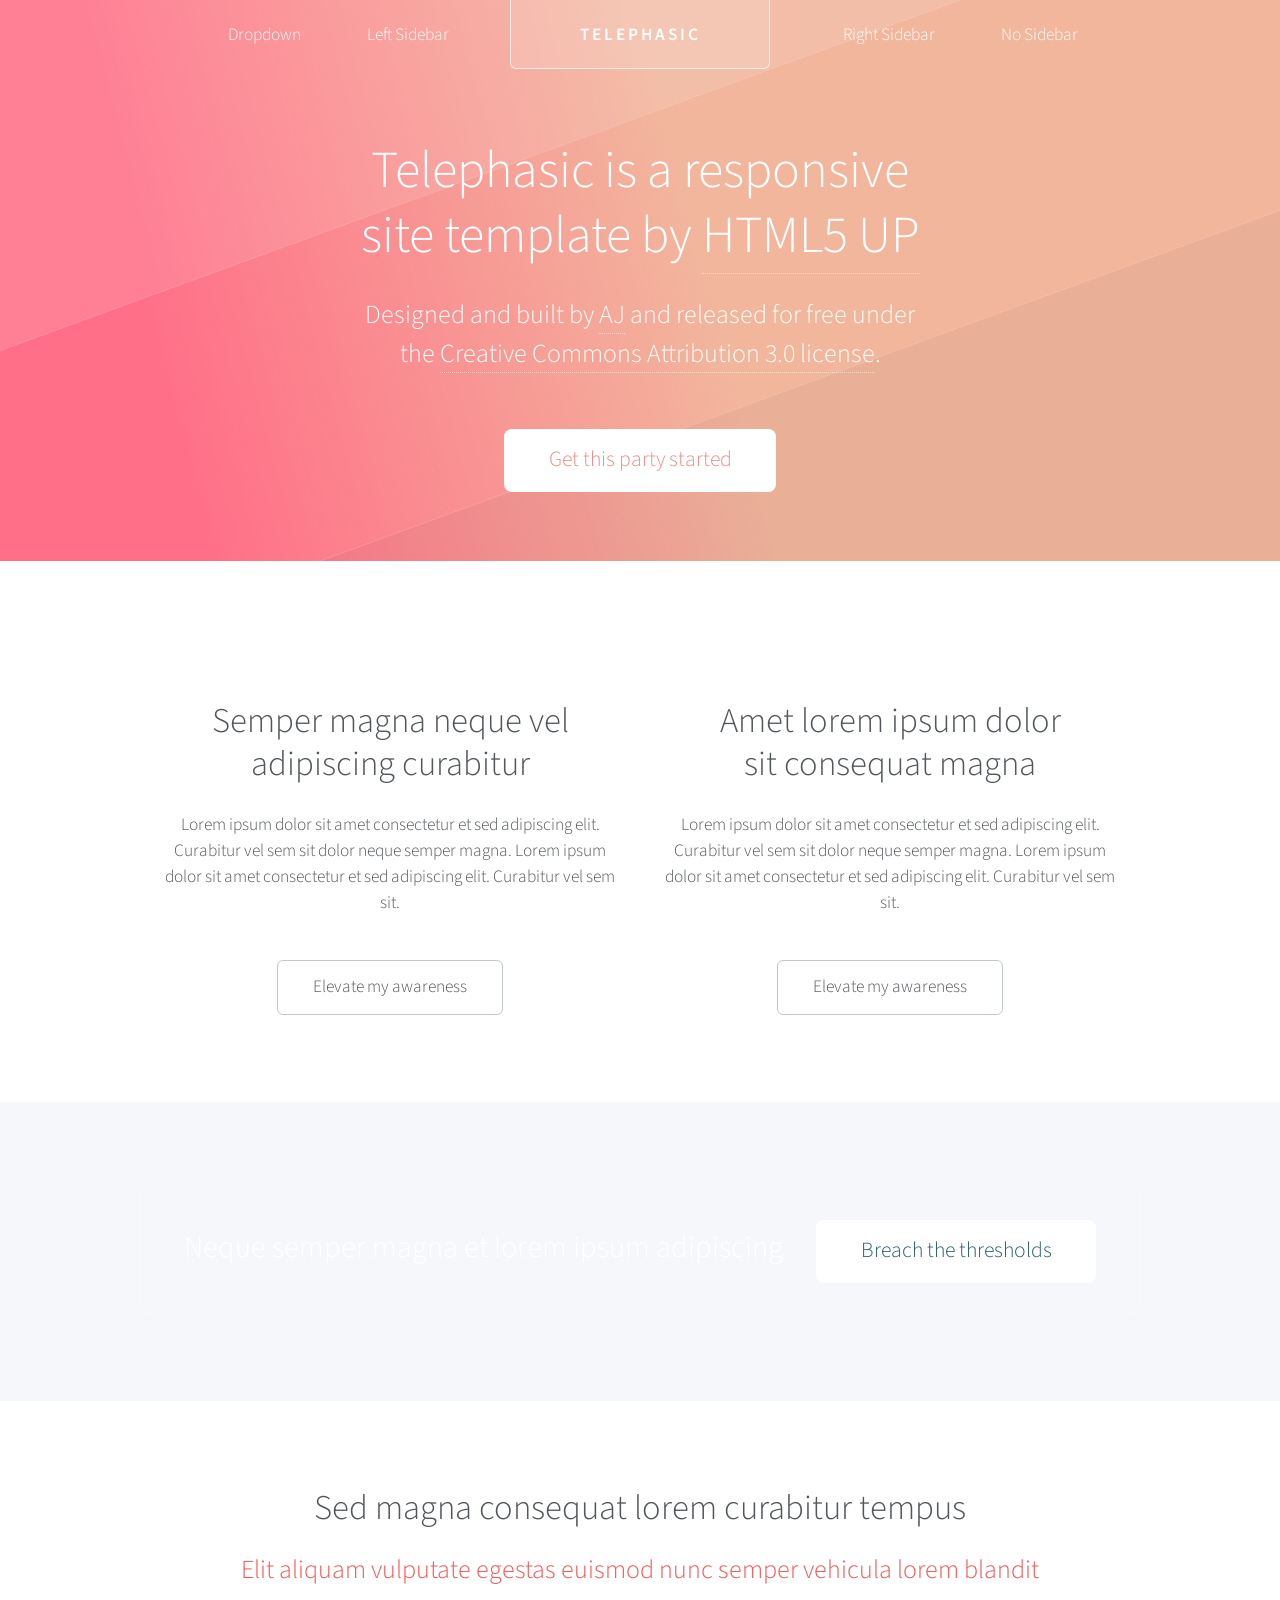
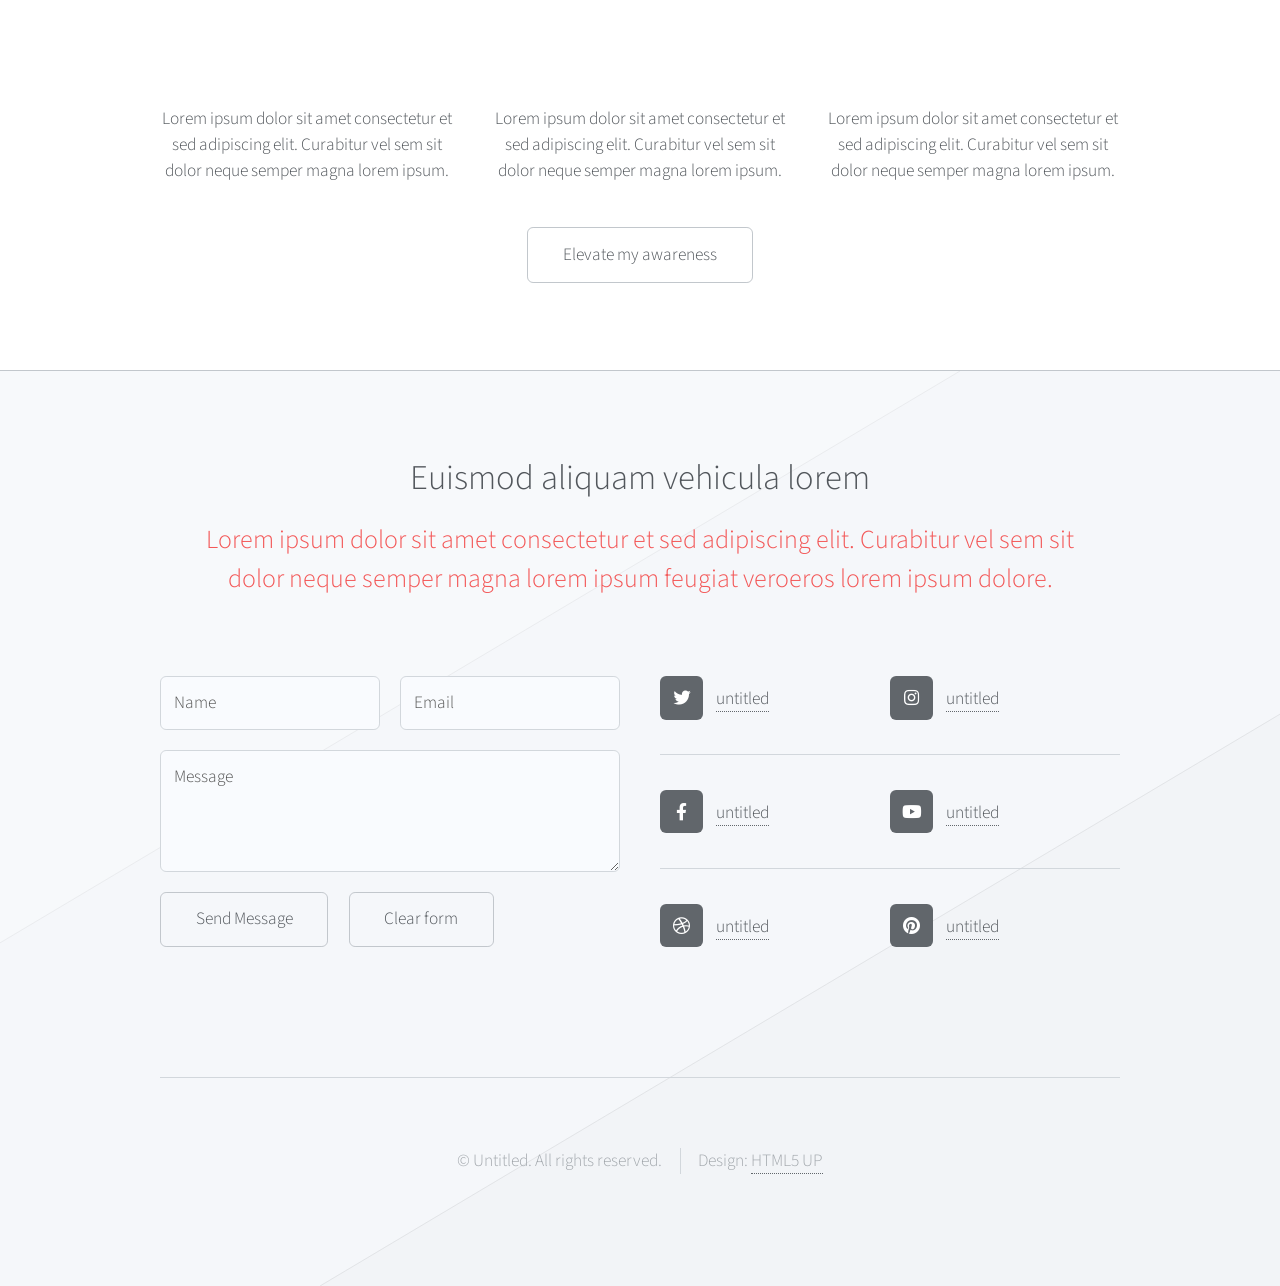
==== index.html @ ed194f5b "add html5 up" ====
<!DOCTYPE HTML>
<!--
	Telephasic by HTML5 UP
	html5up.net | @ajlkn
	Free for personal and commercial use under the CCA 3.0 license (html5up.net/license)
-->
<html>
	<head>
		<title>Telephasic by HTML5 UP</title>
		<meta charset="utf-8" />
		<meta name="viewport" content="width=device-width, initial-scale=1, user-scalable=no" />
		<link rel="stylesheet" href="assets/css/main.css" />
	</head>
	<body class="homepage is-preload">
		<div id="page-wrapper">

			<!-- Header -->
				<div id="header-wrapper">
					<div id="header" class="container">

						<!-- Logo -->
							<h1 id="logo"><a href="index.html">Telephasic</a></h1>

						<!-- Nav -->
							<nav id="nav">
								<ul>
									<li>
										<a href="#">Dropdown</a>
										<ul>
											<li><a href="#">Lorem ipsum dolor</a></li>
											<li><a href="#">Magna phasellus</a></li>
											<li><a href="#">Etiam dolore nisl</a></li>
											<li>
												<a href="#">Phasellus consequat</a>
												<ul>
													<li><a href="#">Lorem ipsum dolor</a></li>
													<li><a href="#">Phasellus consequat</a></li>
													<li><a href="#">Magna phasellus</a></li>
													<li><a href="#">Etiam dolore nisl</a></li>
												</ul>
											</li>
											<li><a href="#">Veroeros feugiat</a></li>
										</ul>
									</li>
									<li><a href="left-sidebar.html">Left Sidebar</a></li>
									<li class="break"><a href="right-sidebar.html">Right Sidebar</a></li>
									<li><a href="no-sidebar.html">No Sidebar</a></li>
								</ul>
							</nav>

					</div>

					<!-- Hero -->
						<section id="hero" class="container">
							<header>
								<h2>Telephasic is a responsive
								<br />
								site template by <a href="http://html5up.net">HTML5 UP</a></h2>
							</header>
							<p>Designed and built by <a href="http://twitter.com/ajlkn">AJ</a> and released for free under
							<br />
							the <a href="http://html5up.net/license">Creative Commons Attribution 3.0 license</a>.</p>
							<ul class="actions">
								<li><a href="#" class="button">Get this party started</a></li>
							</ul>
						</section>

				</div>

			<!-- Features 1 -->
				<div class="wrapper">
					<div class="container">
						<div class="row">
							<section class="col-6 col-12-narrower feature">
								<div class="image-wrapper first">
									<a href="#" class="image featured first"><img src="images/pic01.jpg" alt="" /></a>
								</div>
								<header>
									<h2>Semper magna neque vel<br />
									adipiscing curabitur</h2>
								</header>
								<p>Lorem ipsum dolor sit amet consectetur et sed adipiscing elit. Curabitur vel
								sem sit dolor neque semper magna. Lorem ipsum dolor sit amet consectetur et sed
								adipiscing elit. Curabitur vel sem sit.</p>
								<ul class="actions">
									<li><a href="#" class="button">Elevate my awareness</a></li>
								</ul>
							</section>
							<section class="col-6 col-12-narrower feature">
								<div class="image-wrapper">
									<a href="#" class="image featured"><img src="images/pic02.jpg" alt="" /></a>
								</div>
								<header>
									<h2>Amet lorem ipsum dolor<br />
									sit consequat magna</h2>
								</header>
								<p>Lorem ipsum dolor sit amet consectetur et sed adipiscing elit. Curabitur vel
								sem sit dolor neque semper magna. Lorem ipsum dolor sit amet consectetur et sed
								adipiscing elit. Curabitur vel sem sit.</p>
								<ul class="actions">
									<li><a href="#" class="button">Elevate my awareness</a></li>
								</ul>
							</section>
						</div>
					</div>
				</div>

			<!-- Promo -->
				<div id="promo-wrapper">
					<section id="promo">
						<h2>Neque semper magna et lorem ipsum adipiscing</h2>
						<a href="#" class="button">Breach the thresholds</a>
					</section>
				</div>

			<!-- Features 2 -->
				<div class="wrapper">
					<section class="container">
						<header class="major">
							<h2>Sed magna consequat lorem curabitur tempus</h2>
							<p>Elit aliquam vulputate egestas euismod nunc semper vehicula lorem blandit</p>
						</header>
						<div class="row features">
							<section class="col-4 col-12-narrower feature">
								<div class="image-wrapper first">
									<a href="#" class="image featured"><img src="images/pic03.jpg" alt="" /></a>
								</div>
								<p>Lorem ipsum dolor sit amet consectetur et sed adipiscing elit. Curabitur
								vel sem sit dolor neque semper magna lorem ipsum.</p>
							</section>
							<section class="col-4 col-12-narrower feature">
								<div class="image-wrapper">
									<a href="#" class="image featured"><img src="images/pic04.jpg" alt="" /></a>
								</div>
								<p>Lorem ipsum dolor sit amet consectetur et sed adipiscing elit. Curabitur
								vel sem sit dolor neque semper magna lorem ipsum.</p>
							</section>
							<section class="col-4 col-12-narrower feature">
								<div class="image-wrapper">
									<a href="#" class="image featured"><img src="images/pic05.jpg" alt="" /></a>
								</div>
								<p>Lorem ipsum dolor sit amet consectetur et sed adipiscing elit. Curabitur
								vel sem sit dolor neque semper magna lorem ipsum.</p>
							</section>
						</div>
						<ul class="actions major">
							<li><a href="#" class="button">Elevate my awareness</a></li>
						</ul>
					</section>
				</div>

			<!-- Footer -->
				<div id="footer-wrapper">
					<div id="footer" class="container">
						<header class="major">
							<h2>Euismod aliquam vehicula lorem</h2>
							<p>Lorem ipsum dolor sit amet consectetur et sed adipiscing elit. Curabitur vel sem sit<br />
							dolor neque semper magna lorem ipsum feugiat veroeros lorem ipsum dolore.</p>
						</header>
						<div class="row">
							<section class="col-6 col-12-narrower">
								<form method="post" action="#">
									<div class="row gtr-50">
										<div class="col-6 col-12-mobile">
											<input name="name" placeholder="Name" type="text" />
										</div>
										<div class="col-6 col-12-mobile">
											<input name="email" placeholder="Email" type="text" />
										</div>
										<div class="col-12">
											<textarea name="message" placeholder="Message"></textarea>
										</div>
										<div class="col-12">
											<ul class="actions">
												<li><input type="submit" value="Send Message" /></li>
												<li><input type="reset" value="Clear form" /></li>
											</ul>
										</div>
									</div>
								</form>
							</section>
							<section class="col-6 col-12-narrower">
								<div class="row gtr-0">
									<ul class="divided icons col-6 col-12-mobile">
										<li class="icon brands fa-twitter"><a href="#"><span class="extra">twitter.com/</span>untitled</a></li>
										<li class="icon brands fa-facebook-f"><a href="#"><span class="extra">facebook.com/</span>untitled</a></li>
										<li class="icon brands fa-dribbble"><a href="#"><span class="extra">dribbble.com/</span>untitled</a></li>
									</ul>
									<ul class="divided icons col-6 col-12-mobile">
										<li class="icon brands fa-instagram"><a href="#"><span class="extra">instagram.com/</span>untitled</a></li>
										<li class="icon brands fa-youtube"><a href="#"><span class="extra">youtube.com/</span>untitled</a></li>
										<li class="icon brands fa-pinterest"><a href="#"><span class="extra">pinterest.com/</span>untitled</a></li>
									</ul>
								</div>
							</section>
						</div>
					</div>
					<div id="copyright" class="container">
						<ul class="menu">
							<li>&copy; Untitled. All rights reserved.</li><li>Design: <a href="http://html5up.net">HTML5 UP</a></li>
						</ul>
					</div>
				</div>

		</div>

		<!-- Scripts -->
			<script src="assets/js/jquery.min.js"></script>
			<script src="assets/js/jquery.dropotron.min.js"></script>
			<script src="assets/js/browser.min.js"></script>
			<script src="assets/js/breakpoints.min.js"></script>
			<script src="assets/js/util.js"></script>
			<script src="assets/js/main.js"></script>

	</body>
</html>
---- assets/css/main.css ----
@import url("fontawesome-all.min.css");
@import url("https://fonts.googleapis.com/css?family=Source+Sans+Pro:300,300italic,400,400italic,600");

/*
	Telephasic by HTML5 UP
	html5up.net | @ajlkn
	Free for personal and commercial use under the CCA 3.0 license (html5up.net/license)
*/

html, body, div, span, applet, object,
iframe, h1, h2, h3, h4, h5, h6, p, blockquote,
pre, a, abbr, acronym, address, big, cite,
code, del, dfn, em, img, ins, kbd, q, s, samp,
small, strike, strong, sub, sup, tt, var, b,
u, i, center, dl, dt, dd, ol, ul, li, fieldset,
form, label, legend, table, caption, tbody,
tfoot, thead, tr, th, td, article, aside,
canvas, details, embed, figure, figcaption,
footer, header, hgroup, menu, nav, output, ruby,
section, summary, time, mark, audio, video {
	margin: 0;
	padding: 0;
	border: 0;
	font-size: 100%;
	font: inherit;
	vertical-align: baseline;}

article, aside, details, figcaption, figure,
footer, header, hgroup, menu, nav, section {
	display: block;}

body {
	line-height: 1;
}

ol, ul {
	list-style: none;
}

blockquote, q {
	quotes: none;
}

	blockquote:before, blockquote:after, q:before, q:after {
		content: '';
		content: none;
	}

table {
	border-collapse: collapse;
	border-spacing: 0;
}

body {
	-webkit-text-size-adjust: none;
}

mark {
	background-color: transparent;
	color: inherit;
}

input::-moz-focus-inner {
	border: 0;
	padding: 0;
}

input, select, textarea {
	-moz-appearance: none;
	-webkit-appearance: none;
	-ms-appearance: none;
	appearance: none;
}

/* Basic */

	@-ms-viewport {
		width: device-width;
	}

	html {
		box-sizing: border-box;
	}

	*, *:before, *:after {
		box-sizing: inherit;
	}

	body {
		background: #f5f7fa;
		font-family: 'Source Sans Pro', sans-serif;
		font-weight: 300;
		color: #52575c;
		line-height: 1.75em;
		font-size: 14pt;
	}

		body.is-preload *, body.is-preload *:before, body.is-preload *:after {
			-moz-animation: none !important;
			-webkit-animation: none !important;
			-ms-animation: none !important;
			animation: none !important;
			-moz-transition: none !important;
			-webkit-transition: none !important;
			-ms-transition: none !important;
			transition: none !important;
		}

	input, textarea, select {
		font-family: 'Source Sans Pro', sans-serif;
		font-weight: 300;
		color: #52575c;
		line-height: 1.75em;
		font-size: 15pt;
	}

	h1, h2, h3, h4, h5, h6 {
		font-weight: 300;
		color: #52575c;
	}

	h1 a, h2 a, h3 a, h4 a, h5 a, h6 a {
		color: inherit;
		text-decoration: none;
	}

	h2 {
		font-size: 2em;
		line-height: 1.25em;
	}

	h3 {
		font-size: 1.5em;
		line-height: 1.5em;
	}

	a {
		-moz-transition: color 0.25s ease-in-out, border-color 0.25s ease-in-out, background-color 0.25s ease-in-out;
		-webkit-transition: color 0.25s ease-in-out, border-color 0.25s ease-in-out, background-color 0.25s ease-in-out;
		-ms-transition: color 0.25s ease-in-out, border-color 0.25s ease-in-out, background-color 0.25s ease-in-out;
		transition: color 0.25s ease-in-out, border-color 0.25s ease-in-out, background-color 0.25s ease-in-out;
		color: inherit;
		text-decoration: none;
		border-bottom: dotted 1px #62676c;
	}

		a:hover {
			color: #f35858;
			border-bottom-color: rgba(255, 255, 255, 0);
		}

	strong, b {
		font-weight: 400;
		color: #42474c;
	}

	em, i {
		font-style: italic;
	}

	sub {
		position: relative;
		top: 0.5em;
		font-size: 0.8em;
	}

	sup {
		position: relative;
		top: -0.5em;
		font-size: 0.8em;
	}

	hr {
		border: 0;
		border-top: solid 1px #c2c7cc;
	}

	blockquote {
		border-left: solid 0.5em #c2c7cc;
		padding: 1em 0 1em 2em;
		font-style: italic;
	}

	p, ul, ol, dl, table {
		margin-bottom: 1.5em;
	}

	br.clear {
		clear: both;
	}

	.features {
		margin-bottom: 1.5em;
	}

	.feature {
		text-align: center;
	}

/* Sections/Article */

	section, article {
		margin-bottom: 3em;
	}

	section > :last-child,
	article > :last-child,
	section:last-child,
	article:last-child {
		margin-bottom: 0;
	}

	.row > section, .row > article {
		margin-bottom: 0;
	}

	header {
		margin-bottom: 1.5em;
	}

		header > p {
			display: block;
			color: #f35858;
			padding: 0.75em 0 1em 0;
			font-size: 1.5em;
			line-height: 1.5em;
		}

		header.major {
			text-align: center;
		}

/* Container */

	.container {
		margin: 0 auto;
		max-width: 100%;
		width: 1200px;
	}

		@media screen and (max-width: 1280px) {

			.container {
				width: 960px;
			}

		}

		@media screen and (max-width: 1080px) {

			.container {
				width: 100%;
			}

		}

		@media screen and (max-width: 820px) {

			.container {
				width: 100%;
			}

		}

		@media screen and (max-width: 736px) {

			.container {
				width: 100%;
			}

		}

		@media screen and (max-width: 480px) {

			.container {
				width: 100%;
			}

		}

/* Row */

	.row {
		display: flex;
		flex-wrap: wrap;
		box-sizing: border-box;
		align-items: stretch;
	}

		.row > * {
			box-sizing: border-box;
		}

		.row.gtr-uniform > * > :last-child {
			margin-bottom: 0;
		}

		.row.aln-left {
			justify-content: flex-start;
		}

		.row.aln-center {
			justify-content: center;
		}

		.row.aln-right {
			justify-content: flex-end;
		}

		.row.aln-top {
			align-items: flex-start;
		}

		.row.aln-middle {
			align-items: center;
		}

		.row.aln-bottom {
			align-items: flex-end;
		}

		.row > .imp {
			order: -1;
		}

		.row > .col-1 {
			width: 8.33333%;
		}

		.row > .off-1 {
			margin-left: 8.33333%;
		}

		.row > .col-2 {
			width: 16.66667%;
		}

		.row > .off-2 {
			margin-left: 16.66667%;
		}

		.row > .col-3 {
			width: 25%;
		}

		.row > .off-3 {
			margin-left: 25%;
		}

		.row > .col-4 {
			width: 33.33333%;
		}

		.row > .off-4 {
			margin-left: 33.33333%;
		}

		.row > .col-5 {
			width: 41.66667%;
		}

		.row > .off-5 {
			margin-left: 41.66667%;
		}

		.row > .col-6 {
			width: 50%;
		}

		.row > .off-6 {
			margin-left: 50%;
		}

		.row > .col-7 {
			width: 58.33333%;
		}

		.row > .off-7 {
			margin-left: 58.33333%;
		}

		.row > .col-8 {
			width: 66.66667%;
		}

		.row > .off-8 {
			margin-left: 66.66667%;
		}

		.row > .col-9 {
			width: 75%;
		}

		.row > .off-9 {
			margin-left: 75%;
		}

		.row > .col-10 {
			width: 83.33333%;
		}

		.row > .off-10 {
			margin-left: 83.33333%;
		}

		.row > .col-11 {
			width: 91.66667%;
		}

		.row > .off-11 {
			margin-left: 91.66667%;
		}

		.row > .col-12 {
			width: 100%;
		}

		.row > .off-12 {
			margin-left: 100%;
		}

		.row.gtr-0 {
			margin-top: 0px;
			margin-left: 0px;
		}

			.row.gtr-0 > * {
				padding: 0px 0 0 0px;
			}

			.row.gtr-0.gtr-uniform {
				margin-top: 0px;
			}

				.row.gtr-0.gtr-uniform > * {
					padding-top: 0px;
				}

		.row.gtr-25 {
			margin-top: -12.5px;
			margin-left: -12.5px;
		}

			.row.gtr-25 > * {
				padding: 12.5px 0 0 12.5px;
			}

			.row.gtr-25.gtr-uniform {
				margin-top: -12.5px;
			}

				.row.gtr-25.gtr-uniform > * {
					padding-top: 12.5px;
				}

		.row.gtr-50 {
			margin-top: -25px;
			margin-left: -25px;
		}

			.row.gtr-50 > * {
				padding: 25px 0 0 25px;
			}

			.row.gtr-50.gtr-uniform {
				margin-top: -25px;
			}

				.row.gtr-50.gtr-uniform > * {
					padding-top: 25px;
				}

		.row {
			margin-top: -50px;
			margin-left: -50px;
		}

			.row > * {
				padding: 50px 0 0 50px;
			}

			.row.gtr-uniform {
				margin-top: -50px;
			}

				.row.gtr-uniform > * {
					padding-top: 50px;
				}

		.row.gtr-150 {
			margin-top: -75px;
			margin-left: -75px;
		}

			.row.gtr-150 > * {
				padding: 75px 0 0 75px;
			}

			.row.gtr-150.gtr-uniform {
				margin-top: -75px;
			}

				.row.gtr-150.gtr-uniform > * {
					padding-top: 75px;
				}

		.row.gtr-200 {
			margin-top: -100px;
			margin-left: -100px;
		}

			.row.gtr-200 > * {
				padding: 100px 0 0 100px;
			}

			.row.gtr-200.gtr-uniform {
				margin-top: -100px;
			}

				.row.gtr-200.gtr-uniform > * {
					padding-top: 100px;
				}

		@media screen and (max-width: 1280px) {

			.row {
				display: flex;
				flex-wrap: wrap;
				box-sizing: border-box;
				align-items: stretch;
			}

				.row > * {
					box-sizing: border-box;
				}

				.row.gtr-uniform > * > :last-child {
					margin-bottom: 0;
				}

				.row.aln-left {
					justify-content: flex-start;
				}

				.row.aln-center {
					justify-content: center;
				}

				.row.aln-right {
					justify-content: flex-end;
				}

				.row.aln-top {
					align-items: flex-start;
				}

				.row.aln-middle {
					align-items: center;
				}

				.row.aln-bottom {
					align-items: flex-end;
				}

				.row > .imp-normal {
					order: -1;
				}

				.row > .col-1-normal {
					width: 8.33333%;
				}

				.row > .off-1-normal {
					margin-left: 8.33333%;
				}

				.row > .col-2-normal {
					width: 16.66667%;
				}

				.row > .off-2-normal {
					margin-left: 16.66667%;
				}

				.row > .col-3-normal {
					width: 25%;
				}

				.row > .off-3-normal {
					margin-left: 25%;
				}

				.row > .col-4-normal {
					width: 33.33333%;
				}

				.row > .off-4-normal {
					margin-left: 33.33333%;
				}

				.row > .col-5-normal {
					width: 41.66667%;
				}

				.row > .off-5-normal {
					margin-left: 41.66667%;
				}

				.row > .col-6-normal {
					width: 50%;
				}

				.row > .off-6-normal {
					margin-left: 50%;
				}

				.row > .col-7-normal {
					width: 58.33333%;
				}

				.row > .off-7-normal {
					margin-left: 58.33333%;
				}

				.row > .col-8-normal {
					width: 66.66667%;
				}

				.row > .off-8-normal {
					margin-left: 66.66667%;
				}

				.row > .col-9-normal {
					width: 75%;
				}

				.row > .off-9-normal {
					margin-left: 75%;
				}

				.row > .col-10-normal {
					width: 83.33333%;
				}

				.row > .off-10-normal {
					margin-left: 83.33333%;
				}

				.row > .col-11-normal {
					width: 91.66667%;
				}

				.row > .off-11-normal {
					margin-left: 91.66667%;
				}

				.row > .col-12-normal {
					width: 100%;
				}

				.row > .off-12-normal {
					margin-left: 100%;
				}

				.row.gtr-0 {
					margin-top: 0px;
					margin-left: 0px;
				}

					.row.gtr-0 > * {
						padding: 0px 0 0 0px;
					}

					.row.gtr-0.gtr-uniform {
						margin-top: 0px;
					}

						.row.gtr-0.gtr-uniform > * {
							padding-top: 0px;
						}

				.row.gtr-25 {
					margin-top: -10px;
					margin-left: -10px;
				}

					.row.gtr-25 > * {
						padding: 10px 0 0 10px;
					}

					.row.gtr-25.gtr-uniform {
						margin-top: -10px;
					}

						.row.gtr-25.gtr-uniform > * {
							padding-top: 10px;
						}

				.row.gtr-50 {
					margin-top: -20px;
					margin-left: -20px;
				}

					.row.gtr-50 > * {
						padding: 20px 0 0 20px;
					}

					.row.gtr-50.gtr-uniform {
						margin-top: -20px;
					}

						.row.gtr-50.gtr-uniform > * {
							padding-top: 20px;
						}

				.row {
					margin-top: -40px;
					margin-left: -40px;
				}

					.row > * {
						padding: 40px 0 0 40px;
					}

					.row.gtr-uniform {
						margin-top: -40px;
					}

						.row.gtr-uniform > * {
							padding-top: 40px;
						}

				.row.gtr-150 {
					margin-top: -60px;
					margin-left: -60px;
				}

					.row.gtr-150 > * {
						padding: 60px 0 0 60px;
					}

					.row.gtr-150.gtr-uniform {
						margin-top: -60px;
					}

						.row.gtr-150.gtr-uniform > * {
							padding-top: 60px;
						}

				.row.gtr-200 {
					margin-top: -80px;
					margin-left: -80px;
				}

					.row.gtr-200 > * {
						padding: 80px 0 0 80px;
					}

					.row.gtr-200.gtr-uniform {
						margin-top: -80px;
					}

						.row.gtr-200.gtr-uniform > * {
							padding-top: 80px;
						}

		}

		@media screen and (max-width: 1080px) {

			.row {
				display: flex;
				flex-wrap: wrap;
				box-sizing: border-box;
				align-items: stretch;
			}

				.row > * {
					box-sizing: border-box;
				}

				.row.gtr-uniform > * > :last-child {
					margin-bottom: 0;
				}

				.row.aln-left {
					justify-content: flex-start;
				}

				.row.aln-center {
					justify-content: center;
				}

				.row.aln-right {
					justify-content: flex-end;
				}

				.row.aln-top {
					align-items: flex-start;
				}

				.row.aln-middle {
					align-items: center;
				}

				.row.aln-bottom {
					align-items: flex-end;
				}

				.row > .imp-narrow {
					order: -1;
				}

				.row > .col-1-narrow {
					width: 8.33333%;
				}

				.row > .off-1-narrow {
					margin-left: 8.33333%;
				}

				.row > .col-2-narrow {
					width: 16.66667%;
				}

				.row > .off-2-narrow {
					margin-left: 16.66667%;
				}

				.row > .col-3-narrow {
					width: 25%;
				}

				.row > .off-3-narrow {
					margin-left: 25%;
				}

				.row > .col-4-narrow {
					width: 33.33333%;
				}

				.row > .off-4-narrow {
					margin-left: 33.33333%;
				}

				.row > .col-5-narrow {
					width: 41.66667%;
				}

				.row > .off-5-narrow {
					margin-left: 41.66667%;
				}

				.row > .col-6-narrow {
					width: 50%;
				}

				.row > .off-6-narrow {
					margin-left: 50%;
				}

				.row > .col-7-narrow {
					width: 58.33333%;
				}

				.row > .off-7-narrow {
					margin-left: 58.33333%;
				}

				.row > .col-8-narrow {
					width: 66.66667%;
				}

				.row > .off-8-narrow {
					margin-left: 66.66667%;
				}

				.row > .col-9-narrow {
					width: 75%;
				}

				.row > .off-9-narrow {
					margin-left: 75%;
				}

				.row > .col-10-narrow {
					width: 83.33333%;
				}

				.row > .off-10-narrow {
					margin-left: 83.33333%;
				}

				.row > .col-11-narrow {
					width: 91.66667%;
				}

				.row > .off-11-narrow {
					margin-left: 91.66667%;
				}

				.row > .col-12-narrow {
					width: 100%;
				}

				.row > .off-12-narrow {
					margin-left: 100%;
				}

				.row.gtr-0 {
					margin-top: 0px;
					margin-left: 0px;
				}

					.row.gtr-0 > * {
						padding: 0px 0 0 0px;
					}

					.row.gtr-0.gtr-uniform {
						margin-top: 0px;
					}

						.row.gtr-0.gtr-uniform > * {
							padding-top: 0px;
						}

				.row.gtr-25 {
					margin-top: -10px;
					margin-left: -10px;
				}

					.row.gtr-25 > * {
						padding: 10px 0 0 10px;
					}

					.row.gtr-25.gtr-uniform {
						margin-top: -10px;
					}

						.row.gtr-25.gtr-uniform > * {
							padding-top: 10px;
						}

				.row.gtr-50 {
					margin-top: -20px;
					margin-left: -20px;
				}

					.row.gtr-50 > * {
						padding: 20px 0 0 20px;
					}

					.row.gtr-50.gtr-uniform {
						margin-top: -20px;
					}

						.row.gtr-50.gtr-uniform > * {
							padding-top: 20px;
						}

				.row {
					margin-top: -40px;
					margin-left: -40px;
				}

					.row > * {
						padding: 40px 0 0 40px;
					}

					.row.gtr-uniform {
						margin-top: -40px;
					}

						.row.gtr-uniform > * {
							padding-top: 40px;
						}

				.row.gtr-150 {
					margin-top: -60px;
					margin-left: -60px;
				}

					.row.gtr-150 > * {
						padding: 60px 0 0 60px;
					}

					.row.gtr-150.gtr-uniform {
						margin-top: -60px;
					}

						.row.gtr-150.gtr-uniform > * {
							padding-top: 60px;
						}

				.row.gtr-200 {
					margin-top: -80px;
					margin-left: -80px;
				}

					.row.gtr-200 > * {
						padding: 80px 0 0 80px;
					}

					.row.gtr-200.gtr-uniform {
						margin-top: -80px;
					}

						.row.gtr-200.gtr-uniform > * {
							padding-top: 80px;
						}

		}

		@media screen and (max-width: 820px) {

			.row {
				display: flex;
				flex-wrap: wrap;
				box-sizing: border-box;
				align-items: stretch;
			}

				.row > * {
					box-sizing: border-box;
				}

				.row.gtr-uniform > * > :last-child {
					margin-bottom: 0;
				}

				.row.aln-left {
					justify-content: flex-start;
				}

				.row.aln-center {
					justify-content: center;
				}

				.row.aln-right {
					justify-content: flex-end;
				}

				.row.aln-top {
					align-items: flex-start;
				}

				.row.aln-middle {
					align-items: center;
				}

				.row.aln-bottom {
					align-items: flex-end;
				}

				.row > .imp-narrower {
					order: -1;
				}

				.row > .col-1-narrower {
					width: 8.33333%;
				}

				.row > .off-1-narrower {
					margin-left: 8.33333%;
				}

				.row > .col-2-narrower {
					width: 16.66667%;
				}

				.row > .off-2-narrower {
					margin-left: 16.66667%;
				}

				.row > .col-3-narrower {
					width: 25%;
				}

				.row > .off-3-narrower {
					margin-left: 25%;
				}

				.row > .col-4-narrower {
					width: 33.33333%;
				}

				.row > .off-4-narrower {
					margin-left: 33.33333%;
				}

				.row > .col-5-narrower {
					width: 41.66667%;
				}

				.row > .off-5-narrower {
					margin-left: 41.66667%;
				}

				.row > .col-6-narrower {
					width: 50%;
				}

				.row > .off-6-narrower {
					margin-left: 50%;
				}

				.row > .col-7-narrower {
					width: 58.33333%;
				}

				.row > .off-7-narrower {
					margin-left: 58.33333%;
				}

				.row > .col-8-narrower {
					width: 66.66667%;
				}

				.row > .off-8-narrower {
					margin-left: 66.66667%;
				}

				.row > .col-9-narrower {
					width: 75%;
				}

				.row > .off-9-narrower {
					margin-left: 75%;
				}

				.row > .col-10-narrower {
					width: 83.33333%;
				}

				.row > .off-10-narrower {
					margin-left: 83.33333%;
				}

				.row > .col-11-narrower {
					width: 91.66667%;
				}

				.row > .off-11-narrower {
					margin-left: 91.66667%;
				}

				.row > .col-12-narrower {
					width: 100%;
				}

				.row > .off-12-narrower {
					margin-left: 100%;
				}

				.row.gtr-0 {
					margin-top: 0px;
					margin-left: 0px;
				}

					.row.gtr-0 > * {
						padding: 0px 0 0 0px;
					}

					.row.gtr-0.gtr-uniform {
						margin-top: 0px;
					}

						.row.gtr-0.gtr-uniform > * {
							padding-top: 0px;
						}

				.row.gtr-25 {
					margin-top: -7.5px;
					margin-left: -7.5px;
				}

					.row.gtr-25 > * {
						padding: 7.5px 0 0 7.5px;
					}

					.row.gtr-25.gtr-uniform {
						margin-top: -7.5px;
					}

						.row.gtr-25.gtr-uniform > * {
							padding-top: 7.5px;
						}

				.row.gtr-50 {
					margin-top: -15px;
					margin-left: -15px;
				}

					.row.gtr-50 > * {
						padding: 15px 0 0 15px;
					}

					.row.gtr-50.gtr-uniform {
						margin-top: -15px;
					}

						.row.gtr-50.gtr-uniform > * {
							padding-top: 15px;
						}

				.row {
					margin-top: -30px;
					margin-left: -30px;
				}

					.row > * {
						padding: 30px 0 0 30px;
					}

					.row.gtr-uniform {
						margin-top: -30px;
					}

						.row.gtr-uniform > * {
							padding-top: 30px;
						}

				.row.gtr-150 {
					margin-top: -45px;
					margin-left: -45px;
				}

					.row.gtr-150 > * {
						padding: 45px 0 0 45px;
					}

					.row.gtr-150.gtr-uniform {
						margin-top: -45px;
					}

						.row.gtr-150.gtr-uniform > * {
							padding-top: 45px;
						}

				.row.gtr-200 {
					margin-top: -60px;
					margin-left: -60px;
				}

					.row.gtr-200 > * {
						padding: 60px 0 0 60px;
					}

					.row.gtr-200.gtr-uniform {
						margin-top: -60px;
					}

						.row.gtr-200.gtr-uniform > * {
							padding-top: 60px;
						}

		}

		@media screen and (max-width: 736px) {

			.row {
				display: flex;
				flex-wrap: wrap;
				box-sizing: border-box;
				align-items: stretch;
			}

				.row > * {
					box-sizing: border-box;
				}

				.row.gtr-uniform > * > :last-child {
					margin-bottom: 0;
				}

				.row.aln-left {
					justify-content: flex-start;
				}

				.row.aln-center {
					justify-content: center;
				}

				.row.aln-right {
					justify-content: flex-end;
				}

				.row.aln-top {
					align-items: flex-start;
				}

				.row.aln-middle {
					align-items: center;
				}

				.row.aln-bottom {
					align-items: flex-end;
				}

				.row > .imp-mobile {
					order: -1;
				}

				.row > .col-1-mobile {
					width: 8.33333%;
				}

				.row > .off-1-mobile {
					margin-left: 8.33333%;
				}

				.row > .col-2-mobile {
					width: 16.66667%;
				}

				.row > .off-2-mobile {
					margin-left: 16.66667%;
				}

				.row > .col-3-mobile {
					width: 25%;
				}

				.row > .off-3-mobile {
					margin-left: 25%;
				}

				.row > .col-4-mobile {
					width: 33.33333%;
				}

				.row > .off-4-mobile {
					margin-left: 33.33333%;
				}

				.row > .col-5-mobile {
					width: 41.66667%;
				}

				.row > .off-5-mobile {
					margin-left: 41.66667%;
				}

				.row > .col-6-mobile {
					width: 50%;
				}

				.row > .off-6-mobile {
					margin-left: 50%;
				}

				.row > .col-7-mobile {
					width: 58.33333%;
				}

				.row > .off-7-mobile {
					margin-left: 58.33333%;
				}

				.row > .col-8-mobile {
					width: 66.66667%;
				}

				.row > .off-8-mobile {
					margin-left: 66.66667%;
				}

				.row > .col-9-mobile {
					width: 75%;
				}

				.row > .off-9-mobile {
					margin-left: 75%;
				}

				.row > .col-10-mobile {
					width: 83.33333%;
				}

				.row > .off-10-mobile {
					margin-left: 83.33333%;
				}

				.row > .col-11-mobile {
					width: 91.66667%;
				}

				.row > .off-11-mobile {
					margin-left: 91.66667%;
				}

				.row > .col-12-mobile {
					width: 100%;
				}

				.row > .off-12-mobile {
					margin-left: 100%;
				}

				.row.gtr-0 {
					margin-top: 0px;
					margin-left: 0px;
				}

					.row.gtr-0 > * {
						padding: 0px 0 0 0px;
					}

					.row.gtr-0.gtr-uniform {
						margin-top: 0px;
					}

						.row.gtr-0.gtr-uniform > * {
							padding-top: 0px;
						}

				.row.gtr-25 {
					margin-top: -5px;
					margin-left: -5px;
				}

					.row.gtr-25 > * {
						padding: 5px 0 0 5px;
					}

					.row.gtr-25.gtr-uniform {
						margin-top: -5px;
					}

						.row.gtr-25.gtr-uniform > * {
							padding-top: 5px;
						}

				.row.gtr-50 {
					margin-top: -10px;
					margin-left: -10px;
				}

					.row.gtr-50 > * {
						padding: 10px 0 0 10px;
					}

					.row.gtr-50.gtr-uniform {
						margin-top: -10px;
					}

						.row.gtr-50.gtr-uniform > * {
							padding-top: 10px;
						}

				.row {
					margin-top: -20px;
					margin-left: -20px;
				}

					.row > * {
						padding: 20px 0 0 20px;
					}

					.row.gtr-uniform {
						margin-top: -20px;
					}

						.row.gtr-uniform > * {
							padding-top: 20px;
						}

				.row.gtr-150 {
					margin-top: -30px;
					margin-left: -30px;
				}

					.row.gtr-150 > * {
						padding: 30px 0 0 30px;
					}

					.row.gtr-150.gtr-uniform {
						margin-top: -30px;
					}

						.row.gtr-150.gtr-uniform > * {
							padding-top: 30px;
						}

				.row.gtr-200 {
					margin-top: -40px;
					margin-left: -40px;
				}

					.row.gtr-200 > * {
						padding: 40px 0 0 40px;
					}

					.row.gtr-200.gtr-uniform {
						margin-top: -40px;
					}

						.row.gtr-200.gtr-uniform > * {
							padding-top: 40px;
						}

		}

		@media screen and (max-width: 480px) {

			.row {
				display: flex;
				flex-wrap: wrap;
				box-sizing: border-box;
				align-items: stretch;
			}

				.row > * {
					box-sizing: border-box;
				}

				.row.gtr-uniform > * > :last-child {
					margin-bottom: 0;
				}

				.row.aln-left {
					justify-content: flex-start;
				}

				.row.aln-center {
					justify-content: center;
				}

				.row.aln-right {
					justify-content: flex-end;
				}

				.row.aln-top {
					align-items: flex-start;
				}

				.row.aln-middle {
					align-items: center;
				}

				.row.aln-bottom {
					align-items: flex-end;
				}

				.row > .imp-mobilep {
					order: -1;
				}

				.row > .col-1-mobilep {
					width: 8.33333%;
				}

				.row > .off-1-mobilep {
					margin-left: 8.33333%;
				}

				.row > .col-2-mobilep {
					width: 16.66667%;
				}

				.row > .off-2-mobilep {
					margin-left: 16.66667%;
				}

				.row > .col-3-mobilep {
					width: 25%;
				}

				.row > .off-3-mobilep {
					margin-left: 25%;
				}

				.row > .col-4-mobilep {
					width: 33.33333%;
				}

				.row > .off-4-mobilep {
					margin-left: 33.33333%;
				}

				.row > .col-5-mobilep {
					width: 41.66667%;
				}

				.row > .off-5-mobilep {
					margin-left: 41.66667%;
				}

				.row > .col-6-mobilep {
					width: 50%;
				}

				.row > .off-6-mobilep {
					margin-left: 50%;
				}

				.row > .col-7-mobilep {
					width: 58.33333%;
				}

				.row > .off-7-mobilep {
					margin-left: 58.33333%;
				}

				.row > .col-8-mobilep {
					width: 66.66667%;
				}

				.row > .off-8-mobilep {
					margin-left: 66.66667%;
				}

				.row > .col-9-mobilep {
					width: 75%;
				}

				.row > .off-9-mobilep {
					margin-left: 75%;
				}

				.row > .col-10-mobilep {
					width: 83.33333%;
				}

				.row > .off-10-mobilep {
					margin-left: 83.33333%;
				}

				.row > .col-11-mobilep {
					width: 91.66667%;
				}

				.row > .off-11-mobilep {
					margin-left: 91.66667%;
				}

				.row > .col-12-mobilep {
					width: 100%;
				}

				.row > .off-12-mobilep {
					margin-left: 100%;
				}

				.row.gtr-0 {
					margin-top: 0px;
					margin-left: 0px;
				}

					.row.gtr-0 > * {
						padding: 0px 0 0 0px;
					}

					.row.gtr-0.gtr-uniform {
						margin-top: 0px;
					}

						.row.gtr-0.gtr-uniform > * {
							padding-top: 0px;
						}

				.row.gtr-25 {
					margin-top: -5px;
					margin-left: -5px;
				}

					.row.gtr-25 > * {
						padding: 5px 0 0 5px;
					}

					.row.gtr-25.gtr-uniform {
						margin-top: -5px;
					}

						.row.gtr-25.gtr-uniform > * {
							padding-top: 5px;
						}

				.row.gtr-50 {
					margin-top: -10px;
					margin-left: -10px;
				}

					.row.gtr-50 > * {
						padding: 10px 0 0 10px;
					}

					.row.gtr-50.gtr-uniform {
						margin-top: -10px;
					}

						.row.gtr-50.gtr-uniform > * {
							padding-top: 10px;
						}

				.row {
					margin-top: -20px;
					margin-left: -20px;
				}

					.row > * {
						padding: 20px 0 0 20px;
					}

					.row.gtr-uniform {
						margin-top: -20px;
					}

						.row.gtr-uniform > * {
							padding-top: 20px;
						}

				.row.gtr-150 {
					margin-top: -30px;
					margin-left: -30px;
				}

					.row.gtr-150 > * {
						padding: 30px 0 0 30px;
					}

					.row.gtr-150.gtr-uniform {
						margin-top: -30px;
					}

						.row.gtr-150.gtr-uniform > * {
							padding-top: 30px;
						}

				.row.gtr-200 {
					margin-top: -40px;
					margin-left: -40px;
				}

					.row.gtr-200 > * {
						padding: 40px 0 0 40px;
					}

					.row.gtr-200.gtr-uniform {
						margin-top: -40px;
					}

						.row.gtr-200.gtr-uniform > * {
							padding-top: 40px;
						}

		}

/* Image */

	.image {
		-moz-transition: opacity 0.25s ease-in-out;
		-webkit-transition: opacity 0.25s ease-in-out;
		-ms-transition: opacity 0.25s ease-in-out;
		transition: opacity 0.25s ease-in-out;
		display: inline-block;
		outline: 0;
		border: 0;
	}

		.image img {
			display: block;
			width: 100%;
		}

		.image.fit {
			display: block;
			width: 100%;
		}

		.image.featured {
			display: block;
			width: 100%;
			margin: 0 0 3em 0;
		}

		.image.left {
			float: left;
			margin: 0 2em 2em 0;
		}

		.image.centered {
			display: block;
			margin: 0 0 3em 0;
		}

			.image.centered img {
				margin: 0 auto;
				width: auto;
			}

	a.image:hover {
		opacity: 0.85;
	}

/* List */

	ul {
		list-style: disc;
		padding-left: 1em;
	}

		ul li {
			padding-left: 0.5em;
		}

	ol {
		list-style: decimal;
		padding-left: 1.25em;
	}

		ol li {
			padding-left: 0.25em;
		}

/* Actions */

	ul.actions {
		padding-top: 1em;
		list-style: none;
		padding-left: 0;
	}

		ul.actions.major {
			text-align: center;
		}

		ul.actions li {
			display: inline-block;
			margin-left: 1em;
			padding-left: 0;
		}

			ul.actions li:first-child {
				margin-left: 0;
			}

/* Divided */

	ul.divided {
		list-style: none;
		padding-left: 0;
	}

		ul.divided li {
			border-top: solid 1px #d2d7dc;
			padding-top: 2em;
			margin-top: 2em;
			padding-left: 0;
		}

			ul.divided li:first-child {
				padding-top: 0;
				margin-top: 0;
				border-top: 0;
			}

/* Icons */

	ul.icons {
		list-style: none;
		padding-left: 0;
	}

		ul.icons li {
			padding-left: 0;
		}

			ul.icons li:before {
				display: inline-block;
				color: #fff;
				background: #61666b;
				width: 2.5em;
				height: 2.5em;
				border-radius: 0.35em;
				text-align: center;
				line-height: 2.5em;
				margin-right: 0.75em;
			}

/* Menu */

	ul.menu {
		list-style: none;
		padding-left: 0;
	}

		ul.menu li {
			display: inline-block;
			border-left: solid 1px #d2d7dc;
			padding-left: 1em;
			margin-left: 1em;
		}

			ul.menu li:first-child {
				border-left: 0;
				padding-left: 0;
				margin-left: 0;
			}

/* Form */

	form .actions {
		padding-top: 0;
	}

	form label {
		display: block;
		font-weight: 300;
		color: #52575c;
		margin: 0 0 0.5em 0;
	}

	form input[type="text"],
	form input[type="email"],
	form input[type="password"],
	form select,
	form textarea {
		-moz-transition: background-color 0.25s ease-in-out;
		-webkit-transition: background-color 0.25s ease-in-out;
		-ms-transition: background-color 0.25s ease-in-out;
		transition: background-color 0.25s ease-in-out;
		-webkit-appearance: none;
		display: block;
		background: #f9fbfe;
		border: solid 1px #d2d7dc;
		border-radius: 0.35em;
		width: 100%;
		line-height: 1.5em;
		padding: 0.75em;
	}

		form input[type="text"]:focus,
		form input[type="email"]:focus,
		form input[type="password"]:focus,
		form select:focus,
		form textarea:focus {
			background: #fff;
		}

	form textarea {
		min-height: 7em;
	}

	form ::-webkit-input-placeholder {
		color: #555 !important;
	}

	form :-moz-placeholder {
		color: #555 !important;
	}

	form ::-moz-placeholder {
		color: #555 !important;
	}

	form :-ms-input-placeholder {
		color: #555 !important;
	}

	form ::-moz-focus-inner {
		border: 0;
	}

/* Table */

	table {
		width: 100%;
	}

		table.default {
			width: 100%;
		}

			table.default tbody tr {
				border-top: solid 1px #D2D7DC;
			}

				table.default tbody tr:nth-child(2n+1) {
					background: #f9fbfe;
				}

			table.default td {
				padding: 0.5em 1em 0.5em 1em;
			}

			table.default th {
				text-align: left;
				font-weight: 400;
				padding: 0.5em 1em 0.5em 1em;
			}

			table.default tfoot {
				border-top: solid 1px #D2D7DC;
			}

/* Button */

	input[type="button"],
	input[type="submit"],
	input[type="reset"],
	button,
	.button {
		-moz-transition: color 0.25s ease-in-out, border-color 0.25s ease-in-out, background-color 0.25s ease-in-out;
		-webkit-transition: color 0.25s ease-in-out, border-color 0.25s ease-in-out, background-color 0.25s ease-in-out;
		-ms-transition: color 0.25s ease-in-out, border-color 0.25s ease-in-out, background-color 0.25s ease-in-out;
		transition: color 0.25s ease-in-out, border-color 0.25s ease-in-out, background-color 0.25s ease-in-out;
		display: inline-block;
		color: inherit;
		background: none;
		text-decoration: none;
		border: solid 1px #c2c7cc;
		border-radius: 0.35em;
		padding: 0.8em 2em 0.8em 2em;
		cursor: pointer;
		outline: 0;
	}

		input[type="button"]:hover,
		input[type="submit"]:hover,
		input[type="reset"]:hover,
		button:hover,
		.button:hover {
			color: #f35858;
			border-color: rgba(243, 88, 88, 0.5);
		}

/* Icons */

	.icon {
		text-decoration: none;
		text-decoration: none;
	}

		.icon:before {
			-moz-osx-font-smoothing: grayscale;
			-webkit-font-smoothing: antialiased;
			display: inline-block;
			font-style: normal;
			font-variant: normal;
			text-rendering: auto;
			line-height: 1;
			text-transform: none !important;
			font-family: 'Font Awesome 5 Free';
			font-weight: 400;
		}

		.icon:before {
			line-height: inherit;
		}

		.icon > .label {
			display: none;
		}

		.icon.solid:before {
			font-weight: 900;
		}

		.icon.brands:before {
			font-family: 'Font Awesome 5 Brands';
		}

/* Wrappers */

	.wrapper {
		position: relative;
		background: #fff;
		overflow-x: hidden;
		padding: 6em 0 6em 0;
	}

	.image-wrapper {
		position: relative;
	}

		.image-wrapper .image {
			position: relative;
			z-index: 2;
		}

		.image-wrapper.first:before {
			content: '';
			display: block;
			width: 2000%;
			height: 100%;
			position: absolute;
			left: -1000%;
			top: 0;
			z-index: 1;
			box-shadow: inset 0px 0px 0px 1px #e8e8e8;
			background: #f6f8fb url("images/image-wrapper.svg");
		}

	#header-wrapper {
		position: relative;
		padding: 4em 0 2em 0;
		background-image: url("images/header.svg");
		background-image: url("images/overlay.png"), url("images/header.svg"), -moz-linear-gradient(75deg, #FF7088 15%, #F2B69D 55%);
		background-image: url("images/overlay.png"), url("images/header.svg"), -webkit-linear-gradient(75deg, #FF7088 15%, #F2B69D 55%);
		background-image: url("images/overlay.png"), url("images/header.svg"), -ms-linear-gradient(75deg, #FF7088 15%, #F2B69D 55%);
		background-image: url("images/overlay.png"), url("images/header.svg"), linear-gradient(75deg, #FF7088 15%, #F2B69D 55%);
		background-color: #f08c89;
		background-size: 100% 620%;
		background-size: 128px 128px, 100% 620%, auto;
		background-repeat: repeat, no-repeat, no-repeat;
	}

	.homepage #header-wrapper {
		padding: 10em 0 6em 0;
		background-size: 128px 128px, 100% 100%, auto;
	}

	#promo-wrapper {
		position: relative;
		background-image: url("images/overlay.png"), url("../../images/promo.jpg");
		background-size: 192px 192px, cover;
		background-position: top left, center center;
		color: #fff;
		text-align: center;
		padding: 6em 0 6em 0;
	}

	#footer-wrapper {
		-webkit-transform: translate3d(0, 0, 0);
		position: relative;
		border-top: solid 1px #c2c7cc;
		padding: 6em 0 6em 0;
		background-image: url("images/overlay.png"), url("images/footer.svg");
		background-size: 128px 128px,				100% 100%;
	}

/* Header */

	#logo {
		position: absolute;
		z-index: 1;
		top: 0;
		left: 50%;
		width: 15em;
		margin-left: -7.5em;
	}

		#logo a {
			display: block;
			width: 100%;
			height: 4em;
			line-height: 4em;
			background: rgba(255, 255, 255, 0.15);
			border: solid 1px;
			border-color: #fff;
			border-color: rgba(255, 255, 255, 0.75);
			border-top: 0;
			border-radius: 0 0 0.35em 0.35em;
			color: #fff;
			display: inline-block;
			font-weight: 600;
			letter-spacing: 3px;
			text-align: center;
			text-transform: uppercase;
		}

	#nav {
		text-align: center;
		position: absolute;
		top: 0;
		left: 0;
		width: 100%;
		height: 4em;
		line-height: 4em;
	}

		#nav > ul {
			margin: 0;
		}

			#nav > ul > li {
				display: inline-block;
				margin-left: 1em;
			}

				#nav > ul > li > ul {
					display: none;
				}

				#nav > ul > li > span, #nav > ul > li > a {
					color: #fff;
					text-decoration: none;
					outline: 0;
					border: 0;
					border: solid 1px rgba(255, 255, 255, 0);
					border-radius: 0.35em;
					padding: 0.3em 1em 0.3em 1em;
					-moz-transition: border-color 0.25s ease-in-out, background-color 0.25s ease-in-out;
					-webkit-transition: border-color 0.25s ease-in-out, background-color 0.25s ease-in-out;
					-o-transition: border-color 0.25s ease-in-out, background-color 0.25s ease-in-out;
					-ms-transition: border-color 0.25s ease-in-out, background-color 0.25s ease-in-out;
					transition: border-color 0.25s ease-in-out, background-color 0.25s ease-in-out;
				}

				#nav > ul > li.active > span, #nav > ul > li.active > a {
					border-color: rgba(255, 255, 255, 0.75);
					background-color: rgba(255, 255, 255, 0.15);
					color: #fff;
				}

				#nav > ul > li:first-child {
					margin-left: 0;
				}

				#nav > ul > li.break {
					margin-left: 20em;
				}

	.dropotron {
		text-align: left;
		line-height: 2em;
		border-radius: 0.35em;
		min-width: 12em;
		background: #fff;
		line-height: 1em;
		padding: 0.85em 0 0.85em 0;
		box-shadow: 0px 1px 3px 0px rgba(0, 0, 0, 0.25);
		margin-top: -0.8em;
		list-style: none;
	}

		.dropotron a, .dropotron span {
			display: block;
			padding: 0.65em 1em 0.65em 1em;
			border-top: solid 1px #e8e8e8;
			border-bottom: 0;
		}

		.dropotron li {
			padding-left: 0;
		}

			.dropotron li:first-child > a, .dropotron li:first-child > span {
				border-top: 0;
			}

			.dropotron li.active > a, .dropotron li.active > span {
				color: #f35858;
			}

		.dropotron.level-0 {
			font-size: 0.9em;
			margin-top: 0;
		}

			.dropotron.level-0:before {
				content: '';
				position: absolute;
				top: -1em;
				width: 1em;
				height: 1em;
				border-bottom: solid 0.5em #fff;
				border-left: solid 0.5em rgba(255, 255, 255, 0);
				border-right: solid 0.5em rgba(255, 255, 255, 0);
			}

			.dropotron.level-0.center:before {
				left: 50%;
				margin-left: -0.5em;
			}

			.dropotron.level-0.left:before {
				left: 1em;
			}

			.dropotron.level-0.right:before {
				right: 1em;
			}

/* Hero */

	#hero {
		position: relative;
		color: #fff;
		text-align: center;
		z-index: 1;
	}

		#hero h2 {
			color: #fff;
			font-size: 3em;
		}

		#hero strong {
			color: inherit;
		}

		#hero header > span {
			color: #fff;
		}

		#hero p {
			font-size: 1.5em;
			line-height: 1.5em;
		}

		#hero .button {
			background: #fff;
			border-color: rgba(255, 255, 255, 0);
			color: #f08c89;
			font-size: 1.25em;
		}

			#hero .button:hover {
				border-color: rgba(255, 255, 255, 0.75);
				background-color: rgba(255, 255, 255, 0.15);
				color: #fff;
			}

		#hero a {
			color: #fff;
			border-color: #fff;
			border-color: rgba(255, 255, 255, 0.5);
		}

			#hero a:hover {
				border-color: rgba(255, 255, 255, 0);
			}

/* Promo */

	#promo {
		background: rgba(255, 255, 255, 0.05);
		border: solid 1px rgba(255, 255, 255, 0.25);
		border-radius: 0.5em;
		padding: 1.75em 2.5em 1.75em 2.5em;
		display: inline-block;
		position: relative;
		z-index: 1;
	}

		#promo h2 {
			color: #fff;
			display: inline-block;
			margin-right: 1em;
			font-size: 1.75em;
		}

		#promo .button {
			background: #fff;
			border-color: rgba(255, 255, 255, 0);
			color: #27636B;
			font-size: 1.25em;
		}

			#promo .button:hover {
				border-color: rgba(255, 255, 255, 0.75);
				background-color: rgba(255, 255, 255, 0.15);
				color: #fff;
			}

/* Main */

	#main {
		padding-bottom: 4em;
	}

/* Sidebar */

	#sidebar section {
		border-top: solid 1px #d2d7dc;
		margin-top: 3em;
		padding-top: 3em;
	}

		#sidebar section:first-child {
			border-top: 0;
			margin-top: 0;
			padding-top: 0;
		}

/* Footer */

	#footer {
		position: relative;
		z-index: 1;
	}

		#footer header.major {
			margin-bottom: 3em;
		}

/* Copyright */

	#copyright {
		position: relative;
		z-index: 1;
		text-align: center;
		border-top: solid 1px #d2d7dc;
		color: #a2a7ac;
		padding-top: 4em;
		margin-top: 6em;
	}

/* Normal */

	@media screen and (max-width: 1280px) {

		/* Basic */

			body, input, textarea, select {
				line-height: 1.5em;
				font-size: 13pt;
			}

			span.extra {
				display: none;
			}

		/* Wrappers */

			.wrapper {
				padding: 5em 0 5em 0;
			}

			#header-wrapper {
				padding: 2em 0 2em 0;
			}

			.homepage #header-wrapper {
				padding: 8em 0 4em 0;
			}

			#promo-wrapper {
				padding: 5em 0 5em 0;
			}

			#footer-wrapper {
				padding: 5em 0 5em 0;
			}

	}

/* Narrow */

	@media screen and (max-width: 1080px) {

		/* Sections/Article */

			header br {
				display: none;
			}

		/* Button */

			input[type="button"],
			input[type="submit"],
			input[type="reset"],
			button,
			.button {
				padding-left: 1.25em;
				padding-right: 1.25em;
			}

		/* Wrappers */

			.wrapper {
				padding: 4em 2em 4em 2em;
			}

			#header-wrapper {
				padding: 5em 0 1em 0;
			}

			.homepage #header-wrapper {
				padding: 5em 0 4em 0;
			}

			#promo-wrapper {
				padding: 2em;
			}

			#footer-wrapper {
				padding: 4em 2em 4em 2em;
			}

		/* Header */

			#nav {
				position: relative;
				margin: 0.5em 0 0 0;
				line-height: 2.25em;
				height: 2.25em;
			}

				#nav > ul > li {
					margin-left: 0;
				}

					#nav > ul > li.break {
						margin-left: 0;
					}

			.dropotron.level-0 {
				margin-top: 1.1em;
			}

		/* Hero */

			#hero {
				padding: 3.5em 4em 0 4em;
			}

				#hero h2 {
					font-size: 2.75em;
				}

				#hero p br {
					display: none;
				}

		/* Promo */

			#promo {
				padding: 1.75em 2.5em 1.75em 2.5em;
				display: inline-block;
			}

				#promo .button {
					font-size: 1.25em;
				}

				#promo h2 {
					display: block;
					margin: 0 0 1em 0;
					font-size: 1.5em;
				}

		/* Copyright */

			#copyright {
				padding-top: 2em;
				margin-top: 3em;
			}

	}

/* Narrower */

	@media screen and (max-width: 820px) {

		/* Basic */

			body, input, textarea, select {
				line-height: 1.5em;
				font-size: 14pt;
			}

			span.extra {
				display: inline;
			}

			.features {
				margin-bottom: 0;
			}

		/* Sections/Article */

			section, article {
				margin-bottom: 3em;
			}

			.row > section, .row > article {
				margin-bottom: 3em;
			}

			section:last-child,
			article:last-child {
				margin-bottom: 0;
			}

			.row > section:last-child,
			.row > article:last-child {
				margin-bottom: 0;
			}

		/* Menu */

			ul.menu {
				text-align: center;
			}

				ul.menu li {
					display: block;
					border: 0;
					padding: 0;
					margin: 0;
					line-height: 2em;
				}

					ul.menu li:first-child {
						border-top: 0;
					}

		/* Actions */

			ul.actions.major {
				padding-top: 2em;
			}

		/* Header */

			#nav {
				font-size: 0.9em;
			}

				#nav > ul > li > span, #nav > ul > li > a {
					padding: 0.25em 0.5em 0.25em 0.5em;
				}

		/* Hero */

			#hero h2 {
				font-size: 2.5em;
			}

		/* Main */

			#main {
				padding-bottom: 0;
			}

		/* Content */

			#content {
				margin-bottom: 3em;
			}

		/* Sidebar */

			#sidebar {
				margin-bottom: 3em;
			}

				#sidebar section {
					border-top: 0;
					margin-top: 0;
					padding-top: 1em;
				}

		/* Footer */

			#footer header.major {
				margin-bottom: 1.5em;
			}

	}

/* Mobile */

	#navPanel, #navButton {
		display: none;
	}

	@media screen and (max-width: 736px) {

		/* Basic */

			html, body {
				overflow-x: hidden;
			}

			body, input, textarea, select {
				font-size: 13pt;
				letter-spacing: 0;
			}

			h2 {
				font-size: 1.5em;
				line-height: 1.25em;
			}

		/* Sections/Article */

			header {
				margin-bottom: 1em;
			}

				header > p {
					font-size: 1em;
				}

		/* Divided */

			ul.divided li {
				padding-top: 0.75em;
				margin-top: 0.75em;
			}

		/* Wrappers */

			.wrapper {
				padding: 3em 20px 3em 20px;
			}

			#header-wrapper {
				padding: 3em 20px 20px 20px;
				text-align: center;
			}

			.homepage #header-wrapper {
				padding: 3em 20px 3em 20px;
			}

			#promo-wrapper {
				padding: 20px;
			}

			#footer-wrapper {
				padding: 3em 20px 3em 20px;
			}

		/* Header */

			#logo {
				position: relative;
			}

				#logo a {
					border: solid 1px rgba(255, 255, 255, 0.75);
					border-radius: 0.35em;
					height: 3em;
					line-height: 3em;
				}

		/* Nav */

			#nav {
				display: none;
			}

		/* Footer */

			#footer ul.divided {
				margin: 0;
			}

				#footer ul.divided li:first-child {
					border-top: solid 1px #d2d7dc;
					padding-top: 0.75em;
					margin-top: 0.75em;
				}

				#footer ul.divided:first-child li:first-child {
					border-top: 0;
					padding-top: 0;
					margin-top: 0;
				}

		/* Hero */

			#hero {
				padding: 2.5em 2em 0 2em;
			}

				#hero header {
					margin: 0 0 1.25em 0;
				}

					#hero header h2 {
						font-size: 1.5em;
					}

				#hero p {
					font-size: 1em;
				}

		/* Nav */

			#page-wrapper {
				-moz-backface-visibility: hidden;
				-webkit-backface-visibility: hidden;
				-ms-backface-visibility: hidden;
				backface-visibility: hidden;
				-moz-transition: -moz-transform 0.5s ease;
				-webkit-transition: -webkit-transform 0.5s ease;
				-ms-transition: -ms-transform 0.5s ease;
				transition: transform 0.5s ease;
				padding-bottom: 1px;
			}

			#navButton {
				-moz-backface-visibility: hidden;
				-webkit-backface-visibility: hidden;
				-ms-backface-visibility: hidden;
				backface-visibility: hidden;
				-moz-transition: -moz-transform 0.5s ease;
				-webkit-transition: -webkit-transform 0.5s ease;
				-ms-transition: -ms-transform 0.5s ease;
				transition: transform 0.5s ease;
				display: block;
				height: 44px;
				left: 0;
				position: fixed;
				top: 0;
				width: 100%;
				z-index: 10001;
			}

				#navButton .toggle {
					text-decoration: none;
					border: 0;
					height: 100%;
					left: 0;
					outline: 0;
					position: absolute;
					top: 0;
					width: 100%;
				}

					#navButton .toggle:before {
						-moz-osx-font-smoothing: grayscale;
						-webkit-font-smoothing: antialiased;
						display: inline-block;
						font-style: normal;
						font-variant: normal;
						text-rendering: auto;
						line-height: 1;
						text-transform: none !important;
						font-family: 'Font Awesome 5 Free';
						font-weight: 900;
					}

					#navButton .toggle:before {
						background: rgba(128, 132, 136, 0.35);
						border-radius: 0 0 0.35em 0.35em;
						border-top: 0;
						color: #fff;
						content: '\f0c9';
						display: block;
						font-size: 18px;
						height: 30px;
						left: 50%;
						line-height: 30px;
						margin-left: -40px;
						position: absolute;
						text-align: center;
						text-decoration: none;
						width: 80px;
					}

			#navPanel {
				-moz-backface-visibility: hidden;
				-webkit-backface-visibility: hidden;
				-ms-backface-visibility: hidden;
				backface-visibility: hidden;
				-moz-transform: translateY(-50vh);
				-webkit-transform: translateY(-50vh);
				-ms-transform: translateY(-50vh);
				transform: translateY(-50vh);
				-moz-transition: -moz-transform 0.5s ease;
				-webkit-transition: -webkit-transform 0.5s ease;
				-ms-transition: -ms-transform 0.5s ease;
				transition: transform 0.5s ease;
				background-image: url("images/overlay.png"), url("images/navPanel.svg"), -moz-linear-gradient(top, rgba(255, 255, 255, 0), rgba(0, 0, 0, 0.25));
				background-image: url("images/overlay.png"), url("images/navPanel.svg"), -webkit-linear-gradient(top, rgba(255, 255, 255, 0), rgba(0, 0, 0, 0.25));
				background-image: url("images/overlay.png"), url("images/navPanel.svg"), -ms-linear-gradient(top, rgba(255, 255, 255, 0), rgba(0, 0, 0, 0.25));
				background-image: url("images/overlay.png"), url("images/navPanel.svg"), linear-gradient(top, rgba(255, 255, 255, 0), rgba(0, 0, 0, 0.25));
				display: block;
				left: 0;
				overflow-y: auto;
				position: fixed;
				top: 0;
				width: 100%;
				height: 50vh;
				z-index: 10002;
				box-shadow: inset 0px -2px 5px 0px rgba(0, 0, 0, 0.25);
				font-size: 1em;
				background-color: #45474a;
				background-size: 128px 128px, 100% 100%, 100% 100%;
			}

				#navPanel .link {
					position: relative;
					z-index: 1;
					display: block;
					text-decoration: none;
					padding: 0.75em;
					color: #ddd;
					border: 0;
					border-top: dotted 1px rgba(255, 255, 255, 0.1);
				}

					#navPanel .link.depth-0 {
						color: #fff;
						font-weight: 400;
					}

				#navPanel .indent-1 {
					display: inline-block;
					width: 1em;
				}

				#navPanel .indent-2 {
					display: inline-block;
					width: 2em;
				}

				#navPanel .indent-3 {
					display: inline-block;
					width: 3em;
				}

				#navPanel .indent-4 {
					display: inline-block;
					width: 4em;
				}

				#navPanel .indent-5 {
					display: inline-block;
					width: 5em;
				}

				#navPanel .depth-0 {
					color: #fff;
				}

			body.navPanel-visible #page-wrapper {
				-moz-transform: translateY(50vh);
				-webkit-transform: translateY(50vh);
				-ms-transform: translateY(50vh);
				transform: translateY(50vh);
			}

			body.navPanel-visible #navButton {
				-moz-transform: translateY(50vh);
				-webkit-transform: translateY(50vh);
				-ms-transform: translateY(50vh);
				transform: translateY(50vh);
			}

			body.navPanel-visible #navPanel {
				-moz-transform: translateY(0);
				-webkit-transform: translateY(0);
				-ms-transform: translateY(0);
				transform: translateY(0);
			}

	}

/* Mobile (Portrait) */

	@media screen and (max-width: 480px) {

		/* Basic */

			body, input, textarea, select {
				font-size: 12pt;
				letter-spacing: 0;
			}

			.feature {
				text-align: left;
			}

		/* Sections/Article */

			section, article {
				margin-bottom: 2em;
			}

			.row > section,
			.row > article {
				margin-bottom: 2em;
			}

			header.major {
				text-align: left;
			}

		/* Image */

			.image {
				display: block;
			}

				.image.full, .image.left {
					float: none;
					display: block;
					width: 100%;
					margin: 0 0 1.5em 0;
				}

			.image-centered {
				float: none;
				display: block;
				width: 100%;
				margin: 0 0 1.5em 0;
			}

		/* Actions */

			ul.actions li {
				display: block;
				margin: 1em 0 0 0;
			}

				ul.actions li:first-child {
					margin-top: 0;
				}

			ul.actions.major {
				text-align: left !important;
			}

		/* Form */

			form textarea {
				min-height: 10em;
			}

		/* Button */

			input[type="button"],
			input[type="submit"],
			input[type="reset"],
			button,
			.button {
				display: block;
				width: 100%;
				text-align: center;
			}

		/* Header */

			#logo {
				position: relative;
				left: 0;
				top: 0;
				margin: 0;
				width: 100%;
			}

		/* Hero */

			#hero {
				padding: 2.5em 0 0 0;
			}

		/* Promo */

			#promo {
				padding: 20px;
			}

		/* Content */

			#content {
				margin-bottom: 2em;
			}

		/* Sidebar */

			#sidebar {
				margin-bottom: 2em;
			}

		/* Footer */

			#footer header.major {
				margin-bottom: 1em;
			}

	}
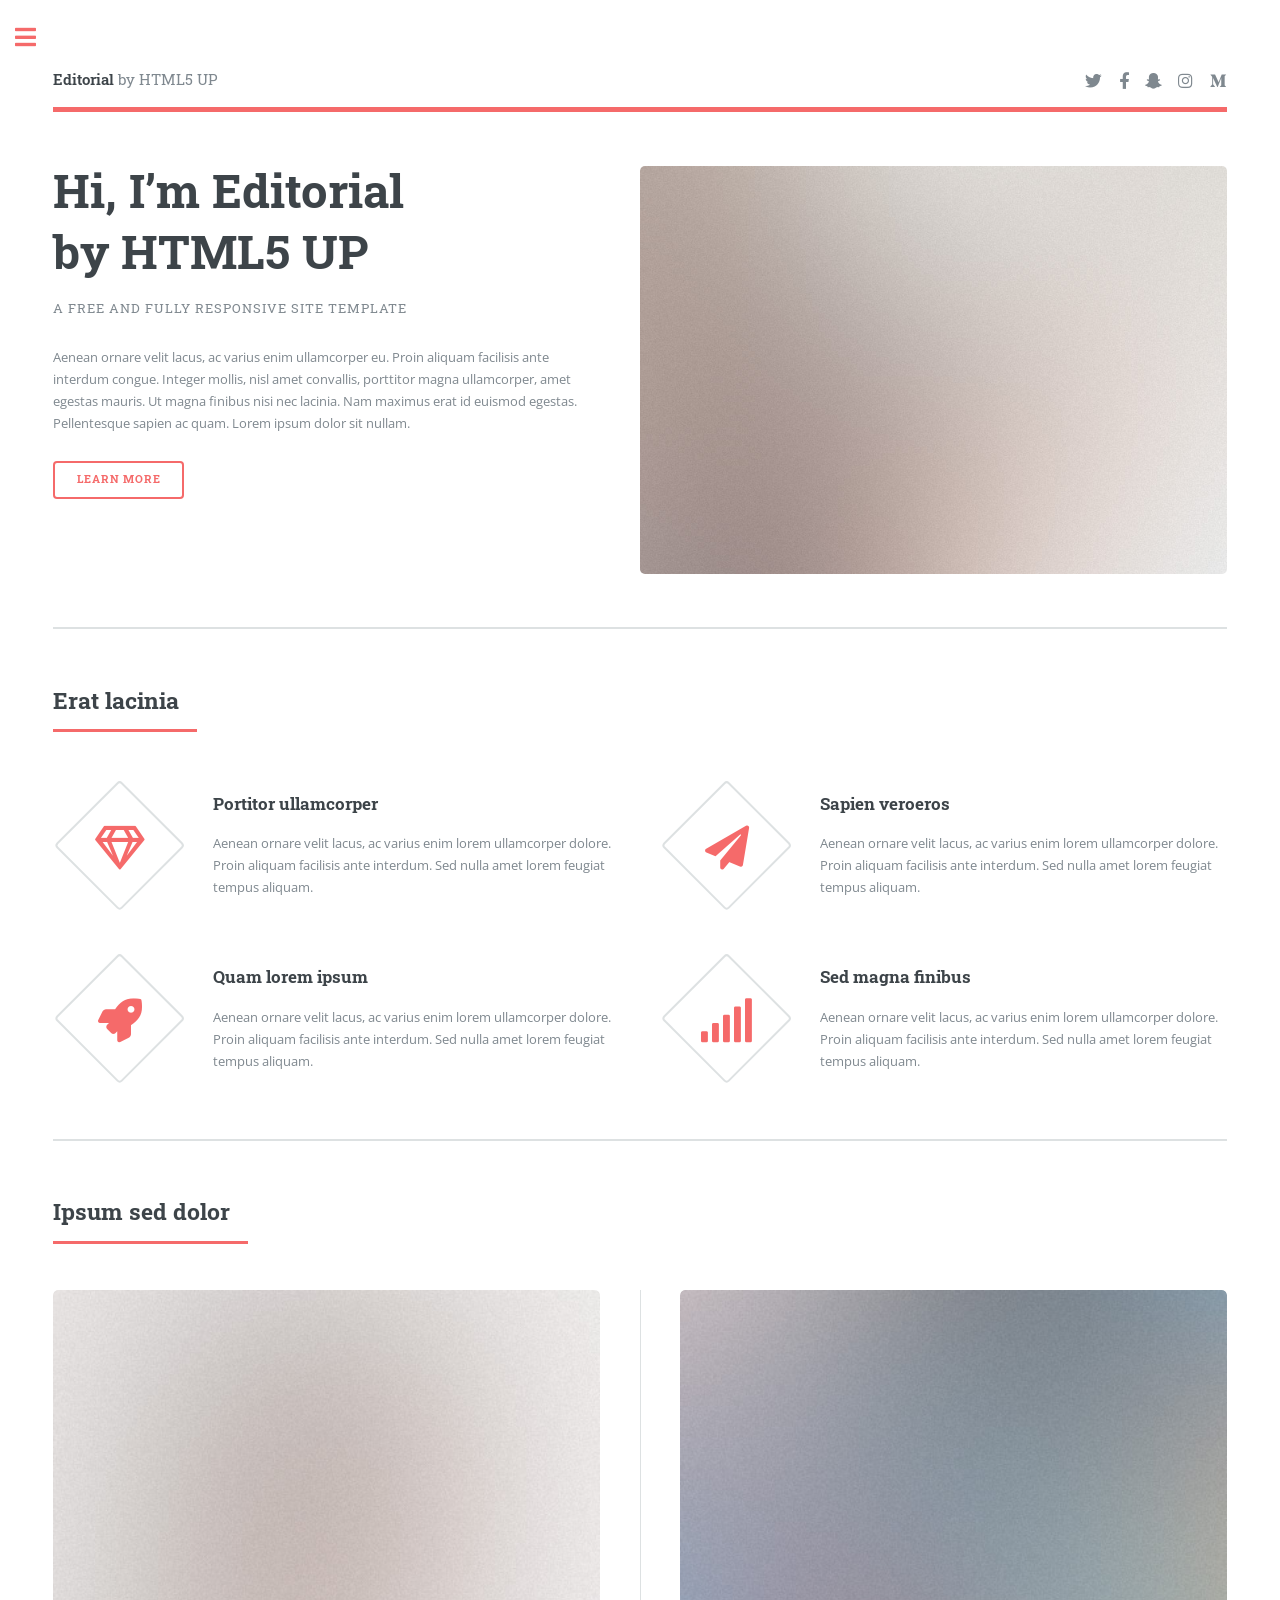
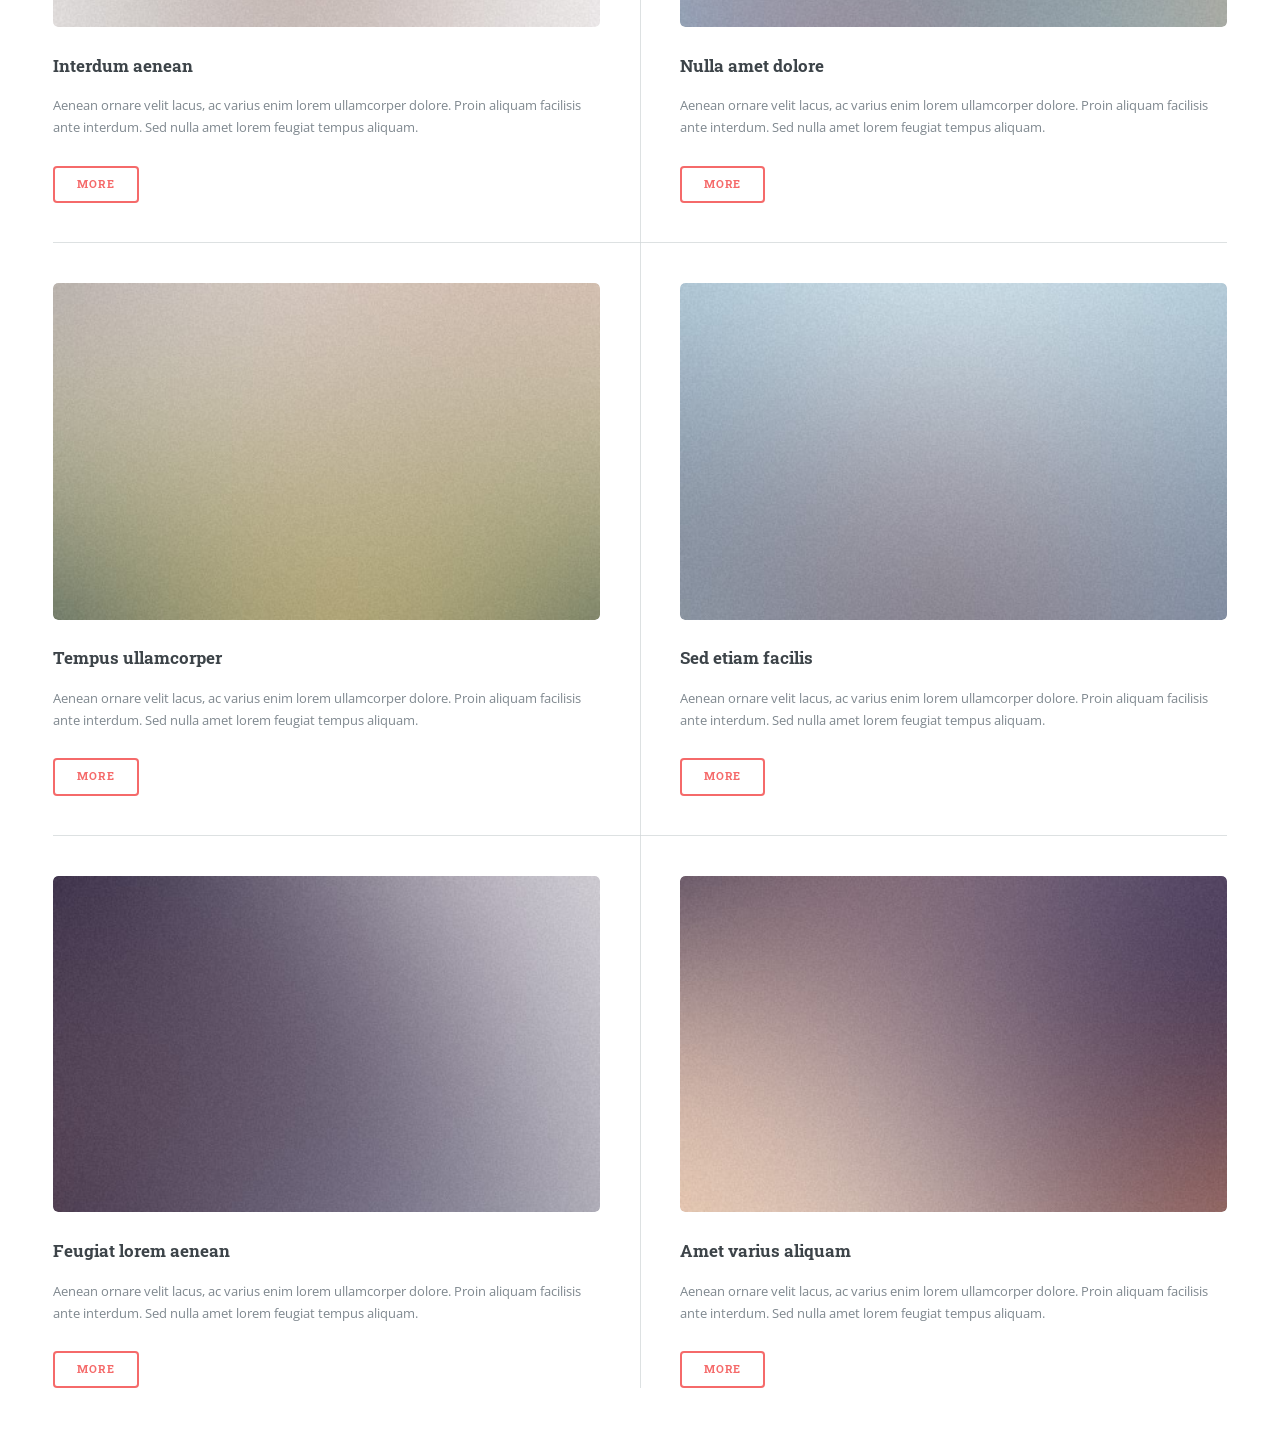
==== commit 21756992: "add html5 up" ====
--- a/index.html
+++ b/index.html
@@ -1,212 +1,248 @@
 <!DOCTYPE HTML>
 <!--
-	Telephasic by HTML5 UP
+	Editorial by HTML5 UP
 	html5up.net | @ajlkn
 	Free for personal and commercial use under the CCA 3.0 license (html5up.net/license)
 -->
 <html>
 	<head>
-		<title>Telephasic by HTML5 UP</title>
+		<title>Editorial by HTML5 UP</title>
 		<meta charset="utf-8" />
 		<meta name="viewport" content="width=device-width, initial-scale=1, user-scalable=no" />
 		<link rel="stylesheet" href="assets/css/main.css" />
 	</head>
-	<body class="homepage is-preload">
-		<div id="page-wrapper">
-
-			<!-- Header -->
-				<div id="header-wrapper">
-					<div id="header" class="container">
-
-						<!-- Logo -->
-							<h1 id="logo"><a href="index.html">Telephasic</a></h1>
-
-						<!-- Nav -->
-							<nav id="nav">
-								<ul>
-									<li>
-										<a href="#">Dropdown</a>
-										<ul>
-											<li><a href="#">Lorem ipsum dolor</a></li>
-											<li><a href="#">Magna phasellus</a></li>
-											<li><a href="#">Etiam dolore nisl</a></li>
-											<li>
-												<a href="#">Phasellus consequat</a>
-												<ul>
-													<li><a href="#">Lorem ipsum dolor</a></li>
-													<li><a href="#">Phasellus consequat</a></li>
-													<li><a href="#">Magna phasellus</a></li>
-													<li><a href="#">Etiam dolore nisl</a></li>
-												</ul>
-											</li>
-											<li><a href="#">Veroeros feugiat</a></li>
+	<body class="is-preload">
+
+		<!-- Wrapper -->
+			<div id="wrapper">
+
+				<!-- Main -->
+					<div id="main">
+						<div class="inner">
+
+							<!-- Header -->
+								<header id="header">
+									<a href="index.html" class="logo"><strong>Editorial</strong> by HTML5 UP</a>
+									<ul class="icons">
+										<li><a href="#" class="icon brands fa-twitter"><span class="label">Twitter</span></a></li>
+										<li><a href="#" class="icon brands fa-facebook-f"><span class="label">Facebook</span></a></li>
+										<li><a href="#" class="icon brands fa-snapchat-ghost"><span class="label">Snapchat</span></a></li>
+										<li><a href="#" class="icon brands fa-instagram"><span class="label">Instagram</span></a></li>
+										<li><a href="#" class="icon brands fa-medium-m"><span class="label">Medium</span></a></li>
+									</ul>
+								</header>
+
+							<!-- Banner -->
+								<section id="banner">
+									<div class="content">
+										<header>
+											<h1>Hi, I’m Editorial<br />
+											by HTML5 UP</h1>
+											<p>A free and fully responsive site template</p>
+										</header>
+										<p>Aenean ornare velit lacus, ac varius enim ullamcorper eu. Proin aliquam facilisis ante interdum congue. Integer mollis, nisl amet convallis, porttitor magna ullamcorper, amet egestas mauris. Ut magna finibus nisi nec lacinia. Nam maximus erat id euismod egestas. Pellentesque sapien ac quam. Lorem ipsum dolor sit nullam.</p>
+										<ul class="actions">
+											<li><a href="#" class="button big">Learn More</a></li>
 										</ul>
-									</li>
-									<li><a href="left-sidebar.html">Left Sidebar</a></li>
-									<li class="break"><a href="right-sidebar.html">Right Sidebar</a></li>
-									<li><a href="no-sidebar.html">No Sidebar</a></li>
-								</ul>
-							</nav>
-
-					</div>
-
-					<!-- Hero -->
-						<section id="hero" class="container">
-							<header>
-								<h2>Telephasic is a responsive
-								<br />
-								site template by <a href="http://html5up.net">HTML5 UP</a></h2>
-							</header>
-							<p>Designed and built by <a href="http://twitter.com/ajlkn">AJ</a> and released for free under
-							<br />
-							the <a href="http://html5up.net/license">Creative Commons Attribution 3.0 license</a>.</p>
-							<ul class="actions">
-								<li><a href="#" class="button">Get this party started</a></li>
-							</ul>
-						</section>
-
-				</div>
-
-			<!-- Features 1 -->
-				<div class="wrapper">
-					<div class="container">
-						<div class="row">
-							<section class="col-6 col-12-narrower feature">
-								<div class="image-wrapper first">
-									<a href="#" class="image featured first"><img src="images/pic01.jpg" alt="" /></a>
-								</div>
-								<header>
-									<h2>Semper magna neque vel<br />
-									adipiscing curabitur</h2>
-								</header>
-								<p>Lorem ipsum dolor sit amet consectetur et sed adipiscing elit. Curabitur vel
-								sem sit dolor neque semper magna. Lorem ipsum dolor sit amet consectetur et sed
-								adipiscing elit. Curabitur vel sem sit.</p>
-								<ul class="actions">
-									<li><a href="#" class="button">Elevate my awareness</a></li>
-								</ul>
-							</section>
-							<section class="col-6 col-12-narrower feature">
-								<div class="image-wrapper">
-									<a href="#" class="image featured"><img src="images/pic02.jpg" alt="" /></a>
-								</div>
-								<header>
-									<h2>Amet lorem ipsum dolor<br />
-									sit consequat magna</h2>
-								</header>
-								<p>Lorem ipsum dolor sit amet consectetur et sed adipiscing elit. Curabitur vel
-								sem sit dolor neque semper magna. Lorem ipsum dolor sit amet consectetur et sed
-								adipiscing elit. Curabitur vel sem sit.</p>
-								<ul class="actions">
-									<li><a href="#" class="button">Elevate my awareness</a></li>
-								</ul>
-							</section>
+									</div>
+									<span class="image object">
+										<img src="images/pic10.jpg" alt="" />
+									</span>
+								</section>
+
+							<!-- Section -->
+								<section>
+									<header class="major">
+										<h2>Erat lacinia</h2>
+									</header>
+									<div class="features">
+										<article>
+											<span class="icon fa-gem"></span>
+											<div class="content">
+												<h3>Portitor ullamcorper</h3>
+												<p>Aenean ornare velit lacus, ac varius enim lorem ullamcorper dolore. Proin aliquam facilisis ante interdum. Sed nulla amet lorem feugiat tempus aliquam.</p>
+											</div>
+										</article>
+										<article>
+											<span class="icon solid fa-paper-plane"></span>
+											<div class="content">
+												<h3>Sapien veroeros</h3>
+												<p>Aenean ornare velit lacus, ac varius enim lorem ullamcorper dolore. Proin aliquam facilisis ante interdum. Sed nulla amet lorem feugiat tempus aliquam.</p>
+											</div>
+										</article>
+										<article>
+											<span class="icon solid fa-rocket"></span>
+											<div class="content">
+												<h3>Quam lorem ipsum</h3>
+												<p>Aenean ornare velit lacus, ac varius enim lorem ullamcorper dolore. Proin aliquam facilisis ante interdum. Sed nulla amet lorem feugiat tempus aliquam.</p>
+											</div>
+										</article>
+										<article>
+											<span class="icon solid fa-signal"></span>
+											<div class="content">
+												<h3>Sed magna finibus</h3>
+												<p>Aenean ornare velit lacus, ac varius enim lorem ullamcorper dolore. Proin aliquam facilisis ante interdum. Sed nulla amet lorem feugiat tempus aliquam.</p>
+											</div>
+										</article>
+									</div>
+								</section>
+
+							<!-- Section -->
+								<section>
+									<header class="major">
+										<h2>Ipsum sed dolor</h2>
+									</header>
+									<div class="posts">
+										<article>
+											<a href="#" class="image"><img src="images/pic01.jpg" alt="" /></a>
+											<h3>Interdum aenean</h3>
+											<p>Aenean ornare velit lacus, ac varius enim lorem ullamcorper dolore. Proin aliquam facilisis ante interdum. Sed nulla amet lorem feugiat tempus aliquam.</p>
+											<ul class="actions">
+												<li><a href="#" class="button">More</a></li>
+											</ul>
+										</article>
+										<article>
+											<a href="#" class="image"><img src="images/pic02.jpg" alt="" /></a>
+											<h3>Nulla amet dolore</h3>
+											<p>Aenean ornare velit lacus, ac varius enim lorem ullamcorper dolore. Proin aliquam facilisis ante interdum. Sed nulla amet lorem feugiat tempus aliquam.</p>
+											<ul class="actions">
+												<li><a href="#" class="button">More</a></li>
+											</ul>
+										</article>
+										<article>
+											<a href="#" class="image"><img src="images/pic03.jpg" alt="" /></a>
+											<h3>Tempus ullamcorper</h3>
+											<p>Aenean ornare velit lacus, ac varius enim lorem ullamcorper dolore. Proin aliquam facilisis ante interdum. Sed nulla amet lorem feugiat tempus aliquam.</p>
+											<ul class="actions">
+												<li><a href="#" class="button">More</a></li>
+											</ul>
+										</article>
+										<article>
+											<a href="#" class="image"><img src="images/pic04.jpg" alt="" /></a>
+											<h3>Sed etiam facilis</h3>
+											<p>Aenean ornare velit lacus, ac varius enim lorem ullamcorper dolore. Proin aliquam facilisis ante interdum. Sed nulla amet lorem feugiat tempus aliquam.</p>
+											<ul class="actions">
+												<li><a href="#" class="button">More</a></li>
+											</ul>
+										</article>
+										<article>
+											<a href="#" class="image"><img src="images/pic05.jpg" alt="" /></a>
+											<h3>Feugiat lorem aenean</h3>
+											<p>Aenean ornare velit lacus, ac varius enim lorem ullamcorper dolore. Proin aliquam facilisis ante interdum. Sed nulla amet lorem feugiat tempus aliquam.</p>
+											<ul class="actions">
+												<li><a href="#" class="button">More</a></li>
+											</ul>
+										</article>
+										<article>
+											<a href="#" class="image"><img src="images/pic06.jpg" alt="" /></a>
+											<h3>Amet varius aliquam</h3>
+											<p>Aenean ornare velit lacus, ac varius enim lorem ullamcorper dolore. Proin aliquam facilisis ante interdum. Sed nulla amet lorem feugiat tempus aliquam.</p>
+											<ul class="actions">
+												<li><a href="#" class="button">More</a></li>
+											</ul>
+										</article>
+									</div>
+								</section>
+
 						</div>
 					</div>
-				</div>
-
-			<!-- Promo -->
-				<div id="promo-wrapper">
-					<section id="promo">
-						<h2>Neque semper magna et lorem ipsum adipiscing</h2>
-						<a href="#" class="button">Breach the thresholds</a>
-					</section>
-				</div>
-
-			<!-- Features 2 -->
-				<div class="wrapper">
-					<section class="container">
-						<header class="major">
-							<h2>Sed magna consequat lorem curabitur tempus</h2>
-							<p>Elit aliquam vulputate egestas euismod nunc semper vehicula lorem blandit</p>
-						</header>
-						<div class="row features">
-							<section class="col-4 col-12-narrower feature">
-								<div class="image-wrapper first">
-									<a href="#" class="image featured"><img src="images/pic03.jpg" alt="" /></a>
-								</div>
-								<p>Lorem ipsum dolor sit amet consectetur et sed adipiscing elit. Curabitur
-								vel sem sit dolor neque semper magna lorem ipsum.</p>
-							</section>
-							<section class="col-4 col-12-narrower feature">
-								<div class="image-wrapper">
-									<a href="#" class="image featured"><img src="images/pic04.jpg" alt="" /></a>
-								</div>
-								<p>Lorem ipsum dolor sit amet consectetur et sed adipiscing elit. Curabitur
-								vel sem sit dolor neque semper magna lorem ipsum.</p>
-							</section>
-							<section class="col-4 col-12-narrower feature">
-								<div class="image-wrapper">
-									<a href="#" class="image featured"><img src="images/pic05.jpg" alt="" /></a>
-								</div>
-								<p>Lorem ipsum dolor sit amet consectetur et sed adipiscing elit. Curabitur
-								vel sem sit dolor neque semper magna lorem ipsum.</p>
-							</section>
-						</div>
-						<ul class="actions major">
-							<li><a href="#" class="button">Elevate my awareness</a></li>
-						</ul>
-					</section>
-				</div>
-
-			<!-- Footer -->
-				<div id="footer-wrapper">
-					<div id="footer" class="container">
-						<header class="major">
-							<h2>Euismod aliquam vehicula lorem</h2>
-							<p>Lorem ipsum dolor sit amet consectetur et sed adipiscing elit. Curabitur vel sem sit<br />
-							dolor neque semper magna lorem ipsum feugiat veroeros lorem ipsum dolore.</p>
-						</header>
-						<div class="row">
-							<section class="col-6 col-12-narrower">
-								<form method="post" action="#">
-									<div class="row gtr-50">
-										<div class="col-6 col-12-mobile">
-											<input name="name" placeholder="Name" type="text" />
-										</div>
-										<div class="col-6 col-12-mobile">
-											<input name="email" placeholder="Email" type="text" />
-										</div>
-										<div class="col-12">
-											<textarea name="message" placeholder="Message"></textarea>
-										</div>
-										<div class="col-12">
-											<ul class="actions">
-												<li><input type="submit" value="Send Message" /></li>
-												<li><input type="reset" value="Clear form" /></li>
-											</ul>
-										</div>
-									</div>
-								</form>
-							</section>
-							<section class="col-6 col-12-narrower">
-								<div class="row gtr-0">
-									<ul class="divided icons col-6 col-12-mobile">
-										<li class="icon brands fa-twitter"><a href="#"><span class="extra">twitter.com/</span>untitled</a></li>
-										<li class="icon brands fa-facebook-f"><a href="#"><span class="extra">facebook.com/</span>untitled</a></li>
-										<li class="icon brands fa-dribbble"><a href="#"><span class="extra">dribbble.com/</span>untitled</a></li>
-									</ul>
-									<ul class="divided icons col-6 col-12-mobile">
-										<li class="icon brands fa-instagram"><a href="#"><span class="extra">instagram.com/</span>untitled</a></li>
-										<li class="icon brands fa-youtube"><a href="#"><span class="extra">youtube.com/</span>untitled</a></li>
-										<li class="icon brands fa-pinterest"><a href="#"><span class="extra">pinterest.com/</span>untitled</a></li>
-									</ul>
-								</div>
-							</section>
+
+				<!-- Sidebar -->
+					<div id="sidebar">
+						<div class="inner">
+
+							<!-- Search -->
+								<section id="search" class="alt">
+									<form method="post" action="#">
+										<input type="text" name="query" id="query" placeholder="Search" />
+									</form>
+								</section>
+
+							<!-- Menu -->
+								<nav id="menu">
+									<header class="major">
+										<h2>Menu</h2>
+									</header>
+									<ul>
+										<li><a href="index.html">Homepage</a></li>
+										<li><a href="generic.html">Generic</a></li>
+										<li><a href="elements.html">Elements</a></li>
+										<li>
+											<span class="opener">Submenu</span>
+											<ul>
+												<li><a href="#">Lorem Dolor</a></li>
+												<li><a href="#">Ipsum Adipiscing</a></li>
+												<li><a href="#">Tempus Magna</a></li>
+												<li><a href="#">Feugiat Veroeros</a></li>
+											</ul>
+										</li>
+										<li><a href="#">Etiam Dolore</a></li>
+										<li><a href="#">Adipiscing</a></li>
+										<li>
+											<span class="opener">Another Submenu</span>
+											<ul>
+												<li><a href="#">Lorem Dolor</a></li>
+												<li><a href="#">Ipsum Adipiscing</a></li>
+												<li><a href="#">Tempus Magna</a></li>
+												<li><a href="#">Feugiat Veroeros</a></li>
+											</ul>
+										</li>
+										<li><a href="#">Maximus Erat</a></li>
+										<li><a href="#">Sapien Mauris</a></li>
+										<li><a href="#">Amet Lacinia</a></li>
+									</ul>
+								</nav>
+
+							<!-- Section -->
+								<section>
+									<header class="major">
+										<h2>Ante interdum</h2>
+									</header>
+									<div class="mini-posts">
+										<article>
+											<a href="#" class="image"><img src="images/pic07.jpg" alt="" /></a>
+											<p>Aenean ornare velit lacus, ac varius enim lorem ullamcorper dolore aliquam.</p>
+										</article>
+										<article>
+											<a href="#" class="image"><img src="images/pic08.jpg" alt="" /></a>
+											<p>Aenean ornare velit lacus, ac varius enim lorem ullamcorper dolore aliquam.</p>
+										</article>
+										<article>
+											<a href="#" class="image"><img src="images/pic09.jpg" alt="" /></a>
+											<p>Aenean ornare velit lacus, ac varius enim lorem ullamcorper dolore aliquam.</p>
+										</article>
+									</div>
+									<ul class="actions">
+										<li><a href="#" class="button">More</a></li>
+									</ul>
+								</section>
+
+							<!-- Section -->
+								<section>
+									<header class="major">
+										<h2>Get in touch</h2>
+									</header>
+									<p>Sed varius enim lorem ullamcorper dolore aliquam aenean ornare velit lacus, ac varius enim lorem ullamcorper dolore. Proin sed aliquam facilisis ante interdum. Sed nulla amet lorem feugiat tempus aliquam.</p>
+									<ul class="contact">
+										<li class="icon solid fa-envelope"><a href="#">information@untitled.tld</a></li>
+										<li class="icon solid fa-phone">(000) 000-0000</li>
+										<li class="icon solid fa-home">1234 Somewhere Road #8254<br />
+										Nashville, TN 00000-0000</li>
+									</ul>
+								</section>
+
+							<!-- Footer -->
+								<footer id="footer">
+									<p class="copyright">&copy; Untitled. All rights reserved. Demo Images: <a href="https://unsplash.com">Unsplash</a>. Design: <a href="https://html5up.net">HTML5 UP</a>.</p>
+								</footer>
+
 						</div>
 					</div>
-					<div id="copyright" class="container">
-						<ul class="menu">
-							<li>&copy; Untitled. All rights reserved.</li><li>Design: <a href="http://html5up.net">HTML5 UP</a></li>
-						</ul>
-					</div>
-				</div>
-
-		</div>
+
+			</div>
 
 		<!-- Scripts -->
 			<script src="assets/js/jquery.min.js"></script>
-			<script src="assets/js/jquery.dropotron.min.js"></script>
 			<script src="assets/js/browser.min.js"></script>
 			<script src="assets/js/breakpoints.min.js"></script>
 			<script src="assets/js/util.js"></script>
--- a/assets/css/main.css
+++ b/assets/css/main.css
@@ -1,12 +1,10 @@
-@import url("fontawesome-all.min.css");
-@import url("https://fonts.googleapis.com/css?family=Source+Sans+Pro:300,300italic,400,400italic,600");
-
+@import url(fontawesome-all.min.css);
+@import url("https://fonts.googleapis.com/css?family=Open+Sans:400,600,400italic,600italic|Roboto+Slab:400,700");
 /*
-	Telephasic by HTML5 UP
+	Editorial by HTML5 UP
 	html5up.net | @ajlkn
 	Free for personal and commercial use under the CCA 3.0 license (html5up.net/license)
 */
-
 html, body, div, span, applet, object,
 iframe, h1, h2, h3, h4, h5, h6, p, blockquote,
 pre, a, abbr, acronym, address, big, cite,
@@ -18,3053 +16,2258 @@
 canvas, details, embed, figure, figcaption,
 footer, header, hgroup, menu, nav, output, ruby,
 section, summary, time, mark, audio, video {
-	margin: 0;
-	padding: 0;
-	border: 0;
-	font-size: 100%;
-	font: inherit;
-	vertical-align: baseline;}
+  margin: 0;
+  padding: 0;
+  border: 0;
+  font-size: 100%;
+  font: inherit;
+  vertical-align: baseline; }
 
 article, aside, details, figcaption, figure,
 footer, header, hgroup, menu, nav, section {
-	display: block;}
+  display: block; }
 
 body {
-	line-height: 1;
-}
+  line-height: 1; }
 
 ol, ul {
-	list-style: none;
-}
+  list-style: none; }
 
 blockquote, q {
-	quotes: none;
-}
-
-	blockquote:before, blockquote:after, q:before, q:after {
-		content: '';
-		content: none;
-	}
+  quotes: none; }
+  blockquote:before, blockquote:after, q:before, q:after {
+    content: '';
+    content: none; }
 
 table {
-	border-collapse: collapse;
-	border-spacing: 0;
-}
+  border-collapse: collapse;
+  border-spacing: 0; }
 
 body {
-	-webkit-text-size-adjust: none;
-}
+  -webkit-text-size-adjust: none; }
 
 mark {
-	background-color: transparent;
-	color: inherit;
-}
+  background-color: transparent;
+  color: inherit; }
 
 input::-moz-focus-inner {
-	border: 0;
-	padding: 0;
-}
+  border: 0;
+  padding: 0; }
 
 input, select, textarea {
-	-moz-appearance: none;
-	-webkit-appearance: none;
-	-ms-appearance: none;
-	appearance: none;
-}
+  -moz-appearance: none;
+  -webkit-appearance: none;
+  -ms-appearance: none;
+  appearance: none; }
 
 /* Basic */
-
-	@-ms-viewport {
-		width: device-width;
-	}
-
-	html {
-		box-sizing: border-box;
-	}
-
-	*, *:before, *:after {
-		box-sizing: inherit;
-	}
-
-	body {
-		background: #f5f7fa;
-		font-family: 'Source Sans Pro', sans-serif;
-		font-weight: 300;
-		color: #52575c;
-		line-height: 1.75em;
-		font-size: 14pt;
-	}
-
-		body.is-preload *, body.is-preload *:before, body.is-preload *:after {
-			-moz-animation: none !important;
-			-webkit-animation: none !important;
-			-ms-animation: none !important;
-			animation: none !important;
-			-moz-transition: none !important;
-			-webkit-transition: none !important;
-			-ms-transition: none !important;
-			transition: none !important;
-		}
-
-	input, textarea, select {
-		font-family: 'Source Sans Pro', sans-serif;
-		font-weight: 300;
-		color: #52575c;
-		line-height: 1.75em;
-		font-size: 15pt;
-	}
-
-	h1, h2, h3, h4, h5, h6 {
-		font-weight: 300;
-		color: #52575c;
-	}
-
-	h1 a, h2 a, h3 a, h4 a, h5 a, h6 a {
-		color: inherit;
-		text-decoration: none;
-	}
-
-	h2 {
-		font-size: 2em;
-		line-height: 1.25em;
-	}
-
-	h3 {
-		font-size: 1.5em;
-		line-height: 1.5em;
-	}
-
-	a {
-		-moz-transition: color 0.25s ease-in-out, border-color 0.25s ease-in-out, background-color 0.25s ease-in-out;
-		-webkit-transition: color 0.25s ease-in-out, border-color 0.25s ease-in-out, background-color 0.25s ease-in-out;
-		-ms-transition: color 0.25s ease-in-out, border-color 0.25s ease-in-out, background-color 0.25s ease-in-out;
-		transition: color 0.25s ease-in-out, border-color 0.25s ease-in-out, background-color 0.25s ease-in-out;
-		color: inherit;
-		text-decoration: none;
-		border-bottom: dotted 1px #62676c;
-	}
-
-		a:hover {
-			color: #f35858;
-			border-bottom-color: rgba(255, 255, 255, 0);
-		}
-
-	strong, b {
-		font-weight: 400;
-		color: #42474c;
-	}
-
-	em, i {
-		font-style: italic;
-	}
-
-	sub {
-		position: relative;
-		top: 0.5em;
-		font-size: 0.8em;
-	}
-
-	sup {
-		position: relative;
-		top: -0.5em;
-		font-size: 0.8em;
-	}
-
-	hr {
-		border: 0;
-		border-top: solid 1px #c2c7cc;
-	}
-
-	blockquote {
-		border-left: solid 0.5em #c2c7cc;
-		padding: 1em 0 1em 2em;
-		font-style: italic;
-	}
-
-	p, ul, ol, dl, table {
-		margin-bottom: 1.5em;
-	}
-
-	br.clear {
-		clear: both;
-	}
-
-	.features {
-		margin-bottom: 1.5em;
-	}
-
-	.feature {
-		text-align: center;
-	}
-
-/* Sections/Article */
-
-	section, article {
-		margin-bottom: 3em;
-	}
-
-	section > :last-child,
-	article > :last-child,
-	section:last-child,
-	article:last-child {
-		margin-bottom: 0;
-	}
-
-	.row > section, .row > article {
-		margin-bottom: 0;
-	}
-
-	header {
-		margin-bottom: 1.5em;
-	}
-
-		header > p {
-			display: block;
-			color: #f35858;
-			padding: 0.75em 0 1em 0;
-			font-size: 1.5em;
-			line-height: 1.5em;
-		}
-
-		header.major {
-			text-align: center;
-		}
-
-/* Container */
-
-	.container {
-		margin: 0 auto;
-		max-width: 100%;
-		width: 1200px;
-	}
-
-		@media screen and (max-width: 1280px) {
-
-			.container {
-				width: 960px;
-			}
-
-		}
-
-		@media screen and (max-width: 1080px) {
-
-			.container {
-				width: 100%;
-			}
-
-		}
-
-		@media screen and (max-width: 820px) {
-
-			.container {
-				width: 100%;
-			}
-
-		}
-
-		@media screen and (max-width: 736px) {
-
-			.container {
-				width: 100%;
-			}
-
-		}
-
-		@media screen and (max-width: 480px) {
-
-			.container {
-				width: 100%;
-			}
-
-		}
+@-ms-viewport {
+  width: device-width; }
+
+body {
+  -ms-overflow-style: scrollbar; }
+
+@media screen and (max-width: 480px) {
+  html, body {
+    min-width: 320px; } }
+
+html {
+  box-sizing: border-box; }
+
+*, *:before, *:after {
+  box-sizing: inherit; }
+
+body {
+  background: #ffffff; }
+  body.is-preload *, body.is-preload *:before, body.is-preload *:after, body.is-resizing *, body.is-resizing *:before, body.is-resizing *:after {
+    -moz-animation: none !important;
+    -webkit-animation: none !important;
+    -ms-animation: none !important;
+    animation: none !important;
+    -moz-transition: none !important;
+    -webkit-transition: none !important;
+    -ms-transition: none !important;
+    transition: none !important; }
+
+/* Type */
+body, input, select, textarea {
+  color: #7f888f;
+  font-family: "Open Sans", sans-serif;
+  font-size: 13pt;
+  font-weight: 400;
+  line-height: 1.65; }
+  @media screen and (max-width: 1680px) {
+    body, input, select, textarea {
+      font-size: 11pt; } }
+  @media screen and (max-width: 1280px) {
+    body, input, select, textarea {
+      font-size: 10pt; } }
+  @media screen and (max-width: 360px) {
+    body, input, select, textarea {
+      font-size: 9pt; } }
+
+a {
+  -moz-transition: color 0.2s ease-in-out, border-bottom-color 0.2s ease-in-out;
+  -webkit-transition: color 0.2s ease-in-out, border-bottom-color 0.2s ease-in-out;
+  -ms-transition: color 0.2s ease-in-out, border-bottom-color 0.2s ease-in-out;
+  transition: color 0.2s ease-in-out, border-bottom-color 0.2s ease-in-out;
+  border-bottom: dotted 1px;
+  color: #f56a6a;
+  text-decoration: none; }
+  a:hover {
+    border-bottom-color: #f56a6a;
+    color: #f56a6a !important; }
+    a:hover strong {
+      color: inherit; }
+
+strong, b {
+  color: #3d4449;
+  font-weight: 600; }
+
+em, i {
+  font-style: italic; }
+
+p {
+  margin: 0 0 2em 0; }
+
+h1, h2, h3, h4, h5, h6 {
+  color: #3d4449;
+  font-family: "Roboto Slab", serif;
+  font-weight: 700;
+  line-height: 1.5;
+  margin: 0 0 1em 0; }
+  h1 a, h2 a, h3 a, h4 a, h5 a, h6 a {
+    color: inherit;
+    text-decoration: none;
+    border-bottom: 0; }
+
+h1 {
+  font-size: 4em;
+  margin: 0 0 0.5em 0;
+  line-height: 1.3; }
+
+h2 {
+  font-size: 1.75em; }
+
+h3 {
+  font-size: 1.25em; }
+
+h4 {
+  font-size: 1.1em; }
+
+h5 {
+  font-size: 0.9em; }
+
+h6 {
+  font-size: 0.7em; }
+
+@media screen and (max-width: 1680px) {
+  h1 {
+    font-size: 3.5em; } }
+
+@media screen and (max-width: 980px) {
+  h1 {
+    font-size: 3.25em; } }
+
+@media screen and (max-width: 736px) {
+  h1 {
+    font-size: 2em;
+    line-height: 1.4; }
+  h2 {
+    font-size: 1.5em; } }
+
+sub {
+  font-size: 0.8em;
+  position: relative;
+  top: 0.5em; }
+
+sup {
+  font-size: 0.8em;
+  position: relative;
+  top: -0.5em; }
+
+blockquote {
+  border-left: solid 3px rgba(210, 215, 217, 0.75);
+  font-style: italic;
+  margin: 0 0 2em 0;
+  padding: 0.5em 0 0.5em 2em; }
+
+code {
+  background: rgba(230, 235, 237, 0.25);
+  border-radius: 0.375em;
+  border: solid 1px rgba(210, 215, 217, 0.75);
+  font-family: "Courier New", monospace;
+  font-size: 0.9em;
+  margin: 0 0.25em;
+  padding: 0.25em 0.65em; }
+
+pre {
+  -webkit-overflow-scrolling: touch;
+  font-family: "Courier New", monospace;
+  font-size: 0.9em;
+  margin: 0 0 2em 0; }
+  pre code {
+    display: block;
+    line-height: 1.75;
+    padding: 1em 1.5em;
+    overflow-x: auto; }
+
+hr {
+  border: 0;
+  border-bottom: solid 1px rgba(210, 215, 217, 0.75);
+  margin: 2em 0; }
+  hr.major {
+    margin: 3em 0; }
+
+.align-left {
+  text-align: left; }
+
+.align-center {
+  text-align: center; }
+
+.align-right {
+  text-align: right; }
 
 /* Row */
-
-	.row {
-		display: flex;
-		flex-wrap: wrap;
-		box-sizing: border-box;
-		align-items: stretch;
-	}
-
-		.row > * {
-			box-sizing: border-box;
-		}
-
-		.row.gtr-uniform > * > :last-child {
-			margin-bottom: 0;
-		}
-
-		.row.aln-left {
-			justify-content: flex-start;
-		}
-
-		.row.aln-center {
-			justify-content: center;
-		}
-
-		.row.aln-right {
-			justify-content: flex-end;
-		}
-
-		.row.aln-top {
-			align-items: flex-start;
-		}
-
-		.row.aln-middle {
-			align-items: center;
-		}
-
-		.row.aln-bottom {
-			align-items: flex-end;
-		}
-
-		.row > .imp {
-			order: -1;
-		}
-
-		.row > .col-1 {
-			width: 8.33333%;
-		}
-
-		.row > .off-1 {
-			margin-left: 8.33333%;
-		}
-
-		.row > .col-2 {
-			width: 16.66667%;
-		}
-
-		.row > .off-2 {
-			margin-left: 16.66667%;
-		}
-
-		.row > .col-3 {
-			width: 25%;
-		}
-
-		.row > .off-3 {
-			margin-left: 25%;
-		}
-
-		.row > .col-4 {
-			width: 33.33333%;
-		}
-
-		.row > .off-4 {
-			margin-left: 33.33333%;
-		}
-
-		.row > .col-5 {
-			width: 41.66667%;
-		}
-
-		.row > .off-5 {
-			margin-left: 41.66667%;
-		}
-
-		.row > .col-6 {
-			width: 50%;
-		}
-
-		.row > .off-6 {
-			margin-left: 50%;
-		}
-
-		.row > .col-7 {
-			width: 58.33333%;
-		}
-
-		.row > .off-7 {
-			margin-left: 58.33333%;
-		}
-
-		.row > .col-8 {
-			width: 66.66667%;
-		}
-
-		.row > .off-8 {
-			margin-left: 66.66667%;
-		}
-
-		.row > .col-9 {
-			width: 75%;
-		}
-
-		.row > .off-9 {
-			margin-left: 75%;
-		}
-
-		.row > .col-10 {
-			width: 83.33333%;
-		}
-
-		.row > .off-10 {
-			margin-left: 83.33333%;
-		}
-
-		.row > .col-11 {
-			width: 91.66667%;
-		}
-
-		.row > .off-11 {
-			margin-left: 91.66667%;
-		}
-
-		.row > .col-12 {
-			width: 100%;
-		}
-
-		.row > .off-12 {
-			margin-left: 100%;
-		}
-
-		.row.gtr-0 {
-			margin-top: 0px;
-			margin-left: 0px;
-		}
-
-			.row.gtr-0 > * {
-				padding: 0px 0 0 0px;
-			}
-
-			.row.gtr-0.gtr-uniform {
-				margin-top: 0px;
-			}
-
-				.row.gtr-0.gtr-uniform > * {
-					padding-top: 0px;
-				}
-
-		.row.gtr-25 {
-			margin-top: -12.5px;
-			margin-left: -12.5px;
-		}
-
-			.row.gtr-25 > * {
-				padding: 12.5px 0 0 12.5px;
-			}
-
-			.row.gtr-25.gtr-uniform {
-				margin-top: -12.5px;
-			}
-
-				.row.gtr-25.gtr-uniform > * {
-					padding-top: 12.5px;
-				}
-
-		.row.gtr-50 {
-			margin-top: -25px;
-			margin-left: -25px;
-		}
-
-			.row.gtr-50 > * {
-				padding: 25px 0 0 25px;
-			}
-
-			.row.gtr-50.gtr-uniform {
-				margin-top: -25px;
-			}
-
-				.row.gtr-50.gtr-uniform > * {
-					padding-top: 25px;
-				}
-
-		.row {
-			margin-top: -50px;
-			margin-left: -50px;
-		}
-
-			.row > * {
-				padding: 50px 0 0 50px;
-			}
-
-			.row.gtr-uniform {
-				margin-top: -50px;
-			}
-
-				.row.gtr-uniform > * {
-					padding-top: 50px;
-				}
-
-		.row.gtr-150 {
-			margin-top: -75px;
-			margin-left: -75px;
-		}
-
-			.row.gtr-150 > * {
-				padding: 75px 0 0 75px;
-			}
-
-			.row.gtr-150.gtr-uniform {
-				margin-top: -75px;
-			}
-
-				.row.gtr-150.gtr-uniform > * {
-					padding-top: 75px;
-				}
-
-		.row.gtr-200 {
-			margin-top: -100px;
-			margin-left: -100px;
-		}
-
-			.row.gtr-200 > * {
-				padding: 100px 0 0 100px;
-			}
-
-			.row.gtr-200.gtr-uniform {
-				margin-top: -100px;
-			}
-
-				.row.gtr-200.gtr-uniform > * {
-					padding-top: 100px;
-				}
-
-		@media screen and (max-width: 1280px) {
-
-			.row {
-				display: flex;
-				flex-wrap: wrap;
-				box-sizing: border-box;
-				align-items: stretch;
-			}
-
-				.row > * {
-					box-sizing: border-box;
-				}
-
-				.row.gtr-uniform > * > :last-child {
-					margin-bottom: 0;
-				}
-
-				.row.aln-left {
-					justify-content: flex-start;
-				}
-
-				.row.aln-center {
-					justify-content: center;
-				}
-
-				.row.aln-right {
-					justify-content: flex-end;
-				}
-
-				.row.aln-top {
-					align-items: flex-start;
-				}
-
-				.row.aln-middle {
-					align-items: center;
-				}
-
-				.row.aln-bottom {
-					align-items: flex-end;
-				}
-
-				.row > .imp-normal {
-					order: -1;
-				}
-
-				.row > .col-1-normal {
-					width: 8.33333%;
-				}
-
-				.row > .off-1-normal {
-					margin-left: 8.33333%;
-				}
-
-				.row > .col-2-normal {
-					width: 16.66667%;
-				}
-
-				.row > .off-2-normal {
-					margin-left: 16.66667%;
-				}
-
-				.row > .col-3-normal {
-					width: 25%;
-				}
-
-				.row > .off-3-normal {
-					margin-left: 25%;
-				}
-
-				.row > .col-4-normal {
-					width: 33.33333%;
-				}
-
-				.row > .off-4-normal {
-					margin-left: 33.33333%;
-				}
-
-				.row > .col-5-normal {
-					width: 41.66667%;
-				}
-
-				.row > .off-5-normal {
-					margin-left: 41.66667%;
-				}
-
-				.row > .col-6-normal {
-					width: 50%;
-				}
-
-				.row > .off-6-normal {
-					margin-left: 50%;
-				}
-
-				.row > .col-7-normal {
-					width: 58.33333%;
-				}
-
-				.row > .off-7-normal {
-					margin-left: 58.33333%;
-				}
-
-				.row > .col-8-normal {
-					width: 66.66667%;
-				}
-
-				.row > .off-8-normal {
-					margin-left: 66.66667%;
-				}
-
-				.row > .col-9-normal {
-					width: 75%;
-				}
-
-				.row > .off-9-normal {
-					margin-left: 75%;
-				}
-
-				.row > .col-10-normal {
-					width: 83.33333%;
-				}
-
-				.row > .off-10-normal {
-					margin-left: 83.33333%;
-				}
-
-				.row > .col-11-normal {
-					width: 91.66667%;
-				}
-
-				.row > .off-11-normal {
-					margin-left: 91.66667%;
-				}
-
-				.row > .col-12-normal {
-					width: 100%;
-				}
-
-				.row > .off-12-normal {
-					margin-left: 100%;
-				}
-
-				.row.gtr-0 {
-					margin-top: 0px;
-					margin-left: 0px;
-				}
-
-					.row.gtr-0 > * {
-						padding: 0px 0 0 0px;
-					}
-
-					.row.gtr-0.gtr-uniform {
-						margin-top: 0px;
-					}
-
-						.row.gtr-0.gtr-uniform > * {
-							padding-top: 0px;
-						}
-
-				.row.gtr-25 {
-					margin-top: -10px;
-					margin-left: -10px;
-				}
-
-					.row.gtr-25 > * {
-						padding: 10px 0 0 10px;
-					}
-
-					.row.gtr-25.gtr-uniform {
-						margin-top: -10px;
-					}
-
-						.row.gtr-25.gtr-uniform > * {
-							padding-top: 10px;
-						}
-
-				.row.gtr-50 {
-					margin-top: -20px;
-					margin-left: -20px;
-				}
-
-					.row.gtr-50 > * {
-						padding: 20px 0 0 20px;
-					}
-
-					.row.gtr-50.gtr-uniform {
-						margin-top: -20px;
-					}
-
-						.row.gtr-50.gtr-uniform > * {
-							padding-top: 20px;
-						}
-
-				.row {
-					margin-top: -40px;
-					margin-left: -40px;
-				}
-
-					.row > * {
-						padding: 40px 0 0 40px;
-					}
-
-					.row.gtr-uniform {
-						margin-top: -40px;
-					}
-
-						.row.gtr-uniform > * {
-							padding-top: 40px;
-						}
-
-				.row.gtr-150 {
-					margin-top: -60px;
-					margin-left: -60px;
-				}
-
-					.row.gtr-150 > * {
-						padding: 60px 0 0 60px;
-					}
-
-					.row.gtr-150.gtr-uniform {
-						margin-top: -60px;
-					}
-
-						.row.gtr-150.gtr-uniform > * {
-							padding-top: 60px;
-						}
-
-				.row.gtr-200 {
-					margin-top: -80px;
-					margin-left: -80px;
-				}
-
-					.row.gtr-200 > * {
-						padding: 80px 0 0 80px;
-					}
-
-					.row.gtr-200.gtr-uniform {
-						margin-top: -80px;
-					}
-
-						.row.gtr-200.gtr-uniform > * {
-							padding-top: 80px;
-						}
-
-		}
-
-		@media screen and (max-width: 1080px) {
-
-			.row {
-				display: flex;
-				flex-wrap: wrap;
-				box-sizing: border-box;
-				align-items: stretch;
-			}
-
-				.row > * {
-					box-sizing: border-box;
-				}
-
-				.row.gtr-uniform > * > :last-child {
-					margin-bottom: 0;
-				}
-
-				.row.aln-left {
-					justify-content: flex-start;
-				}
-
-				.row.aln-center {
-					justify-content: center;
-				}
-
-				.row.aln-right {
-					justify-content: flex-end;
-				}
-
-				.row.aln-top {
-					align-items: flex-start;
-				}
-
-				.row.aln-middle {
-					align-items: center;
-				}
-
-				.row.aln-bottom {
-					align-items: flex-end;
-				}
-
-				.row > .imp-narrow {
-					order: -1;
-				}
-
-				.row > .col-1-narrow {
-					width: 8.33333%;
-				}
-
-				.row > .off-1-narrow {
-					margin-left: 8.33333%;
-				}
-
-				.row > .col-2-narrow {
-					width: 16.66667%;
-				}
-
-				.row > .off-2-narrow {
-					margin-left: 16.66667%;
-				}
-
-				.row > .col-3-narrow {
-					width: 25%;
-				}
-
-				.row > .off-3-narrow {
-					margin-left: 25%;
-				}
-
-				.row > .col-4-narrow {
-					width: 33.33333%;
-				}
-
-				.row > .off-4-narrow {
-					margin-left: 33.33333%;
-				}
-
-				.row > .col-5-narrow {
-					width: 41.66667%;
-				}
-
-				.row > .off-5-narrow {
-					margin-left: 41.66667%;
-				}
-
-				.row > .col-6-narrow {
-					width: 50%;
-				}
-
-				.row > .off-6-narrow {
-					margin-left: 50%;
-				}
-
-				.row > .col-7-narrow {
-					width: 58.33333%;
-				}
-
-				.row > .off-7-narrow {
-					margin-left: 58.33333%;
-				}
-
-				.row > .col-8-narrow {
-					width: 66.66667%;
-				}
-
-				.row > .off-8-narrow {
-					margin-left: 66.66667%;
-				}
-
-				.row > .col-9-narrow {
-					width: 75%;
-				}
-
-				.row > .off-9-narrow {
-					margin-left: 75%;
-				}
-
-				.row > .col-10-narrow {
-					width: 83.33333%;
-				}
-
-				.row > .off-10-narrow {
-					margin-left: 83.33333%;
-				}
-
-				.row > .col-11-narrow {
-					width: 91.66667%;
-				}
-
-				.row > .off-11-narrow {
-					margin-left: 91.66667%;
-				}
-
-				.row > .col-12-narrow {
-					width: 100%;
-				}
-
-				.row > .off-12-narrow {
-					margin-left: 100%;
-				}
-
-				.row.gtr-0 {
-					margin-top: 0px;
-					margin-left: 0px;
-				}
-
-					.row.gtr-0 > * {
-						padding: 0px 0 0 0px;
-					}
-
-					.row.gtr-0.gtr-uniform {
-						margin-top: 0px;
-					}
-
-						.row.gtr-0.gtr-uniform > * {
-							padding-top: 0px;
-						}
-
-				.row.gtr-25 {
-					margin-top: -10px;
-					margin-left: -10px;
-				}
-
-					.row.gtr-25 > * {
-						padding: 10px 0 0 10px;
-					}
-
-					.row.gtr-25.gtr-uniform {
-						margin-top: -10px;
-					}
-
-						.row.gtr-25.gtr-uniform > * {
-							padding-top: 10px;
-						}
-
-				.row.gtr-50 {
-					margin-top: -20px;
-					margin-left: -20px;
-				}
-
-					.row.gtr-50 > * {
-						padding: 20px 0 0 20px;
-					}
-
-					.row.gtr-50.gtr-uniform {
-						margin-top: -20px;
-					}
-
-						.row.gtr-50.gtr-uniform > * {
-							padding-top: 20px;
-						}
-
-				.row {
-					margin-top: -40px;
-					margin-left: -40px;
-				}
-
-					.row > * {
-						padding: 40px 0 0 40px;
-					}
-
-					.row.gtr-uniform {
-						margin-top: -40px;
-					}
-
-						.row.gtr-uniform > * {
-							padding-top: 40px;
-						}
-
-				.row.gtr-150 {
-					margin-top: -60px;
-					margin-left: -60px;
-				}
-
-					.row.gtr-150 > * {
-						padding: 60px 0 0 60px;
-					}
-
-					.row.gtr-150.gtr-uniform {
-						margin-top: -60px;
-					}
-
-						.row.gtr-150.gtr-uniform > * {
-							padding-top: 60px;
-						}
-
-				.row.gtr-200 {
-					margin-top: -80px;
-					margin-left: -80px;
-				}
-
-					.row.gtr-200 > * {
-						padding: 80px 0 0 80px;
-					}
-
-					.row.gtr-200.gtr-uniform {
-						margin-top: -80px;
-					}
-
-						.row.gtr-200.gtr-uniform > * {
-							padding-top: 80px;
-						}
-
-		}
-
-		@media screen and (max-width: 820px) {
-
-			.row {
-				display: flex;
-				flex-wrap: wrap;
-				box-sizing: border-box;
-				align-items: stretch;
-			}
-
-				.row > * {
-					box-sizing: border-box;
-				}
-
-				.row.gtr-uniform > * > :last-child {
-					margin-bottom: 0;
-				}
-
-				.row.aln-left {
-					justify-content: flex-start;
-				}
-
-				.row.aln-center {
-					justify-content: center;
-				}
-
-				.row.aln-right {
-					justify-content: flex-end;
-				}
-
-				.row.aln-top {
-					align-items: flex-start;
-				}
-
-				.row.aln-middle {
-					align-items: center;
-				}
-
-				.row.aln-bottom {
-					align-items: flex-end;
-				}
-
-				.row > .imp-narrower {
-					order: -1;
-				}
-
-				.row > .col-1-narrower {
-					width: 8.33333%;
-				}
-
-				.row > .off-1-narrower {
-					margin-left: 8.33333%;
-				}
-
-				.row > .col-2-narrower {
-					width: 16.66667%;
-				}
-
-				.row > .off-2-narrower {
-					margin-left: 16.66667%;
-				}
-
-				.row > .col-3-narrower {
-					width: 25%;
-				}
-
-				.row > .off-3-narrower {
-					margin-left: 25%;
-				}
-
-				.row > .col-4-narrower {
-					width: 33.33333%;
-				}
-
-				.row > .off-4-narrower {
-					margin-left: 33.33333%;
-				}
-
-				.row > .col-5-narrower {
-					width: 41.66667%;
-				}
-
-				.row > .off-5-narrower {
-					margin-left: 41.66667%;
-				}
-
-				.row > .col-6-narrower {
-					width: 50%;
-				}
-
-				.row > .off-6-narrower {
-					margin-left: 50%;
-				}
-
-				.row > .col-7-narrower {
-					width: 58.33333%;
-				}
-
-				.row > .off-7-narrower {
-					margin-left: 58.33333%;
-				}
-
-				.row > .col-8-narrower {
-					width: 66.66667%;
-				}
-
-				.row > .off-8-narrower {
-					margin-left: 66.66667%;
-				}
-
-				.row > .col-9-narrower {
-					width: 75%;
-				}
-
-				.row > .off-9-narrower {
-					margin-left: 75%;
-				}
-
-				.row > .col-10-narrower {
-					width: 83.33333%;
-				}
-
-				.row > .off-10-narrower {
-					margin-left: 83.33333%;
-				}
-
-				.row > .col-11-narrower {
-					width: 91.66667%;
-				}
-
-				.row > .off-11-narrower {
-					margin-left: 91.66667%;
-				}
-
-				.row > .col-12-narrower {
-					width: 100%;
-				}
-
-				.row > .off-12-narrower {
-					margin-left: 100%;
-				}
-
-				.row.gtr-0 {
-					margin-top: 0px;
-					margin-left: 0px;
-				}
-
-					.row.gtr-0 > * {
-						padding: 0px 0 0 0px;
-					}
-
-					.row.gtr-0.gtr-uniform {
-						margin-top: 0px;
-					}
-
-						.row.gtr-0.gtr-uniform > * {
-							padding-top: 0px;
-						}
-
-				.row.gtr-25 {
-					margin-top: -7.5px;
-					margin-left: -7.5px;
-				}
-
-					.row.gtr-25 > * {
-						padding: 7.5px 0 0 7.5px;
-					}
-
-					.row.gtr-25.gtr-uniform {
-						margin-top: -7.5px;
-					}
-
-						.row.gtr-25.gtr-uniform > * {
-							padding-top: 7.5px;
-						}
-
-				.row.gtr-50 {
-					margin-top: -15px;
-					margin-left: -15px;
-				}
-
-					.row.gtr-50 > * {
-						padding: 15px 0 0 15px;
-					}
-
-					.row.gtr-50.gtr-uniform {
-						margin-top: -15px;
-					}
-
-						.row.gtr-50.gtr-uniform > * {
-							padding-top: 15px;
-						}
-
-				.row {
-					margin-top: -30px;
-					margin-left: -30px;
-				}
-
-					.row > * {
-						padding: 30px 0 0 30px;
-					}
-
-					.row.gtr-uniform {
-						margin-top: -30px;
-					}
-
-						.row.gtr-uniform > * {
-							padding-top: 30px;
-						}
-
-				.row.gtr-150 {
-					margin-top: -45px;
-					margin-left: -45px;
-				}
-
-					.row.gtr-150 > * {
-						padding: 45px 0 0 45px;
-					}
-
-					.row.gtr-150.gtr-uniform {
-						margin-top: -45px;
-					}
-
-						.row.gtr-150.gtr-uniform > * {
-							padding-top: 45px;
-						}
-
-				.row.gtr-200 {
-					margin-top: -60px;
-					margin-left: -60px;
-				}
-
-					.row.gtr-200 > * {
-						padding: 60px 0 0 60px;
-					}
-
-					.row.gtr-200.gtr-uniform {
-						margin-top: -60px;
-					}
-
-						.row.gtr-200.gtr-uniform > * {
-							padding-top: 60px;
-						}
-
-		}
-
-		@media screen and (max-width: 736px) {
-
-			.row {
-				display: flex;
-				flex-wrap: wrap;
-				box-sizing: border-box;
-				align-items: stretch;
-			}
-
-				.row > * {
-					box-sizing: border-box;
-				}
-
-				.row.gtr-uniform > * > :last-child {
-					margin-bottom: 0;
-				}
-
-				.row.aln-left {
-					justify-content: flex-start;
-				}
-
-				.row.aln-center {
-					justify-content: center;
-				}
-
-				.row.aln-right {
-					justify-content: flex-end;
-				}
-
-				.row.aln-top {
-					align-items: flex-start;
-				}
-
-				.row.aln-middle {
-					align-items: center;
-				}
-
-				.row.aln-bottom {
-					align-items: flex-end;
-				}
-
-				.row > .imp-mobile {
-					order: -1;
-				}
-
-				.row > .col-1-mobile {
-					width: 8.33333%;
-				}
-
-				.row > .off-1-mobile {
-					margin-left: 8.33333%;
-				}
-
-				.row > .col-2-mobile {
-					width: 16.66667%;
-				}
-
-				.row > .off-2-mobile {
-					margin-left: 16.66667%;
-				}
-
-				.row > .col-3-mobile {
-					width: 25%;
-				}
-
-				.row > .off-3-mobile {
-					margin-left: 25%;
-				}
-
-				.row > .col-4-mobile {
-					width: 33.33333%;
-				}
-
-				.row > .off-4-mobile {
-					margin-left: 33.33333%;
-				}
-
-				.row > .col-5-mobile {
-					width: 41.66667%;
-				}
-
-				.row > .off-5-mobile {
-					margin-left: 41.66667%;
-				}
-
-				.row > .col-6-mobile {
-					width: 50%;
-				}
-
-				.row > .off-6-mobile {
-					margin-left: 50%;
-				}
-
-				.row > .col-7-mobile {
-					width: 58.33333%;
-				}
-
-				.row > .off-7-mobile {
-					margin-left: 58.33333%;
-				}
-
-				.row > .col-8-mobile {
-					width: 66.66667%;
-				}
-
-				.row > .off-8-mobile {
-					margin-left: 66.66667%;
-				}
-
-				.row > .col-9-mobile {
-					width: 75%;
-				}
-
-				.row > .off-9-mobile {
-					margin-left: 75%;
-				}
-
-				.row > .col-10-mobile {
-					width: 83.33333%;
-				}
-
-				.row > .off-10-mobile {
-					margin-left: 83.33333%;
-				}
-
-				.row > .col-11-mobile {
-					width: 91.66667%;
-				}
-
-				.row > .off-11-mobile {
-					margin-left: 91.66667%;
-				}
-
-				.row > .col-12-mobile {
-					width: 100%;
-				}
-
-				.row > .off-12-mobile {
-					margin-left: 100%;
-				}
-
-				.row.gtr-0 {
-					margin-top: 0px;
-					margin-left: 0px;
-				}
-
-					.row.gtr-0 > * {
-						padding: 0px 0 0 0px;
-					}
-
-					.row.gtr-0.gtr-uniform {
-						margin-top: 0px;
-					}
-
-						.row.gtr-0.gtr-uniform > * {
-							padding-top: 0px;
-						}
-
-				.row.gtr-25 {
-					margin-top: -5px;
-					margin-left: -5px;
-				}
-
-					.row.gtr-25 > * {
-						padding: 5px 0 0 5px;
-					}
-
-					.row.gtr-25.gtr-uniform {
-						margin-top: -5px;
-					}
-
-						.row.gtr-25.gtr-uniform > * {
-							padding-top: 5px;
-						}
-
-				.row.gtr-50 {
-					margin-top: -10px;
-					margin-left: -10px;
-				}
-
-					.row.gtr-50 > * {
-						padding: 10px 0 0 10px;
-					}
-
-					.row.gtr-50.gtr-uniform {
-						margin-top: -10px;
-					}
-
-						.row.gtr-50.gtr-uniform > * {
-							padding-top: 10px;
-						}
-
-				.row {
-					margin-top: -20px;
-					margin-left: -20px;
-				}
-
-					.row > * {
-						padding: 20px 0 0 20px;
-					}
-
-					.row.gtr-uniform {
-						margin-top: -20px;
-					}
-
-						.row.gtr-uniform > * {
-							padding-top: 20px;
-						}
-
-				.row.gtr-150 {
-					margin-top: -30px;
-					margin-left: -30px;
-				}
-
-					.row.gtr-150 > * {
-						padding: 30px 0 0 30px;
-					}
-
-					.row.gtr-150.gtr-uniform {
-						margin-top: -30px;
-					}
-
-						.row.gtr-150.gtr-uniform > * {
-							padding-top: 30px;
-						}
-
-				.row.gtr-200 {
-					margin-top: -40px;
-					margin-left: -40px;
-				}
-
-					.row.gtr-200 > * {
-						padding: 40px 0 0 40px;
-					}
-
-					.row.gtr-200.gtr-uniform {
-						margin-top: -40px;
-					}
-
-						.row.gtr-200.gtr-uniform > * {
-							padding-top: 40px;
-						}
-
-		}
-
-		@media screen and (max-width: 480px) {
-
-			.row {
-				display: flex;
-				flex-wrap: wrap;
-				box-sizing: border-box;
-				align-items: stretch;
-			}
-
-				.row > * {
-					box-sizing: border-box;
-				}
-
-				.row.gtr-uniform > * > :last-child {
-					margin-bottom: 0;
-				}
-
-				.row.aln-left {
-					justify-content: flex-start;
-				}
-
-				.row.aln-center {
-					justify-content: center;
-				}
-
-				.row.aln-right {
-					justify-content: flex-end;
-				}
-
-				.row.aln-top {
-					align-items: flex-start;
-				}
-
-				.row.aln-middle {
-					align-items: center;
-				}
-
-				.row.aln-bottom {
-					align-items: flex-end;
-				}
-
-				.row > .imp-mobilep {
-					order: -1;
-				}
-
-				.row > .col-1-mobilep {
-					width: 8.33333%;
-				}
-
-				.row > .off-1-mobilep {
-					margin-left: 8.33333%;
-				}
-
-				.row > .col-2-mobilep {
-					width: 16.66667%;
-				}
-
-				.row > .off-2-mobilep {
-					margin-left: 16.66667%;
-				}
-
-				.row > .col-3-mobilep {
-					width: 25%;
-				}
-
-				.row > .off-3-mobilep {
-					margin-left: 25%;
-				}
-
-				.row > .col-4-mobilep {
-					width: 33.33333%;
-				}
-
-				.row > .off-4-mobilep {
-					margin-left: 33.33333%;
-				}
-
-				.row > .col-5-mobilep {
-					width: 41.66667%;
-				}
-
-				.row > .off-5-mobilep {
-					margin-left: 41.66667%;
-				}
-
-				.row > .col-6-mobilep {
-					width: 50%;
-				}
-
-				.row > .off-6-mobilep {
-					margin-left: 50%;
-				}
-
-				.row > .col-7-mobilep {
-					width: 58.33333%;
-				}
-
-				.row > .off-7-mobilep {
-					margin-left: 58.33333%;
-				}
-
-				.row > .col-8-mobilep {
-					width: 66.66667%;
-				}
-
-				.row > .off-8-mobilep {
-					margin-left: 66.66667%;
-				}
-
-				.row > .col-9-mobilep {
-					width: 75%;
-				}
-
-				.row > .off-9-mobilep {
-					margin-left: 75%;
-				}
-
-				.row > .col-10-mobilep {
-					width: 83.33333%;
-				}
-
-				.row > .off-10-mobilep {
-					margin-left: 83.33333%;
-				}
-
-				.row > .col-11-mobilep {
-					width: 91.66667%;
-				}
-
-				.row > .off-11-mobilep {
-					margin-left: 91.66667%;
-				}
-
-				.row > .col-12-mobilep {
-					width: 100%;
-				}
-
-				.row > .off-12-mobilep {
-					margin-left: 100%;
-				}
-
-				.row.gtr-0 {
-					margin-top: 0px;
-					margin-left: 0px;
-				}
-
-					.row.gtr-0 > * {
-						padding: 0px 0 0 0px;
-					}
-
-					.row.gtr-0.gtr-uniform {
-						margin-top: 0px;
-					}
-
-						.row.gtr-0.gtr-uniform > * {
-							padding-top: 0px;
-						}
-
-				.row.gtr-25 {
-					margin-top: -5px;
-					margin-left: -5px;
-				}
-
-					.row.gtr-25 > * {
-						padding: 5px 0 0 5px;
-					}
-
-					.row.gtr-25.gtr-uniform {
-						margin-top: -5px;
-					}
-
-						.row.gtr-25.gtr-uniform > * {
-							padding-top: 5px;
-						}
-
-				.row.gtr-50 {
-					margin-top: -10px;
-					margin-left: -10px;
-				}
-
-					.row.gtr-50 > * {
-						padding: 10px 0 0 10px;
-					}
-
-					.row.gtr-50.gtr-uniform {
-						margin-top: -10px;
-					}
-
-						.row.gtr-50.gtr-uniform > * {
-							padding-top: 10px;
-						}
-
-				.row {
-					margin-top: -20px;
-					margin-left: -20px;
-				}
-
-					.row > * {
-						padding: 20px 0 0 20px;
-					}
-
-					.row.gtr-uniform {
-						margin-top: -20px;
-					}
-
-						.row.gtr-uniform > * {
-							padding-top: 20px;
-						}
-
-				.row.gtr-150 {
-					margin-top: -30px;
-					margin-left: -30px;
-				}
-
-					.row.gtr-150 > * {
-						padding: 30px 0 0 30px;
-					}
-
-					.row.gtr-150.gtr-uniform {
-						margin-top: -30px;
-					}
-
-						.row.gtr-150.gtr-uniform > * {
-							padding-top: 30px;
-						}
-
-				.row.gtr-200 {
-					margin-top: -40px;
-					margin-left: -40px;
-				}
-
-					.row.gtr-200 > * {
-						padding: 40px 0 0 40px;
-					}
-
-					.row.gtr-200.gtr-uniform {
-						margin-top: -40px;
-					}
-
-						.row.gtr-200.gtr-uniform > * {
-							padding-top: 40px;
-						}
-
-		}
+.row {
+  display: flex;
+  flex-wrap: wrap;
+  box-sizing: border-box;
+  align-items: stretch; }
+  .row > * {
+    box-sizing: border-box; }
+  .row.gtr-uniform > * > :last-child {
+    margin-bottom: 0; }
+  .row.aln-left {
+    justify-content: flex-start; }
+  .row.aln-center {
+    justify-content: center; }
+  .row.aln-right {
+    justify-content: flex-end; }
+  .row.aln-top {
+    align-items: flex-start; }
+  .row.aln-middle {
+    align-items: center; }
+  .row.aln-bottom {
+    align-items: flex-end; }
+  .row > .imp {
+    order: -1; }
+  .row > .col-1 {
+    width: 8.33333%; }
+  .row > .off-1 {
+    margin-left: 8.33333%; }
+  .row > .col-2 {
+    width: 16.66667%; }
+  .row > .off-2 {
+    margin-left: 16.66667%; }
+  .row > .col-3 {
+    width: 25%; }
+  .row > .off-3 {
+    margin-left: 25%; }
+  .row > .col-4 {
+    width: 33.33333%; }
+  .row > .off-4 {
+    margin-left: 33.33333%; }
+  .row > .col-5 {
+    width: 41.66667%; }
+  .row > .off-5 {
+    margin-left: 41.66667%; }
+  .row > .col-6 {
+    width: 50%; }
+  .row > .off-6 {
+    margin-left: 50%; }
+  .row > .col-7 {
+    width: 58.33333%; }
+  .row > .off-7 {
+    margin-left: 58.33333%; }
+  .row > .col-8 {
+    width: 66.66667%; }
+  .row > .off-8 {
+    margin-left: 66.66667%; }
+  .row > .col-9 {
+    width: 75%; }
+  .row > .off-9 {
+    margin-left: 75%; }
+  .row > .col-10 {
+    width: 83.33333%; }
+  .row > .off-10 {
+    margin-left: 83.33333%; }
+  .row > .col-11 {
+    width: 91.66667%; }
+  .row > .off-11 {
+    margin-left: 91.66667%; }
+  .row > .col-12 {
+    width: 100%; }
+  .row > .off-12 {
+    margin-left: 100%; }
+  .row.gtr-0 {
+    margin-top: 0;
+    margin-left: 0em; }
+    .row.gtr-0 > * {
+      padding: 0 0 0 0em; }
+    .row.gtr-0.gtr-uniform {
+      margin-top: 0em; }
+      .row.gtr-0.gtr-uniform > * {
+        padding-top: 0em; }
+  .row.gtr-25 {
+    margin-top: 0;
+    margin-left: -0.375em; }
+    .row.gtr-25 > * {
+      padding: 0 0 0 0.375em; }
+    .row.gtr-25.gtr-uniform {
+      margin-top: -0.375em; }
+      .row.gtr-25.gtr-uniform > * {
+        padding-top: 0.375em; }
+  .row.gtr-50 {
+    margin-top: 0;
+    margin-left: -0.75em; }
+    .row.gtr-50 > * {
+      padding: 0 0 0 0.75em; }
+    .row.gtr-50.gtr-uniform {
+      margin-top: -0.75em; }
+      .row.gtr-50.gtr-uniform > * {
+        padding-top: 0.75em; }
+  .row {
+    margin-top: 0;
+    margin-left: -1.5em; }
+    .row > * {
+      padding: 0 0 0 1.5em; }
+    .row.gtr-uniform {
+      margin-top: -1.5em; }
+      .row.gtr-uniform > * {
+        padding-top: 1.5em; }
+  .row.gtr-150 {
+    margin-top: 0;
+    margin-left: -2.25em; }
+    .row.gtr-150 > * {
+      padding: 0 0 0 2.25em; }
+    .row.gtr-150.gtr-uniform {
+      margin-top: -2.25em; }
+      .row.gtr-150.gtr-uniform > * {
+        padding-top: 2.25em; }
+  .row.gtr-200 {
+    margin-top: 0;
+    margin-left: -3em; }
+    .row.gtr-200 > * {
+      padding: 0 0 0 3em; }
+    .row.gtr-200.gtr-uniform {
+      margin-top: -3em; }
+      .row.gtr-200.gtr-uniform > * {
+        padding-top: 3em; }
+  @media screen and (max-width: 1680px) {
+    .row {
+      display: flex;
+      flex-wrap: wrap;
+      box-sizing: border-box;
+      align-items: stretch; }
+      .row > * {
+        box-sizing: border-box; }
+      .row.gtr-uniform > * > :last-child {
+        margin-bottom: 0; }
+      .row.aln-left {
+        justify-content: flex-start; }
+      .row.aln-center {
+        justify-content: center; }
+      .row.aln-right {
+        justify-content: flex-end; }
+      .row.aln-top {
+        align-items: flex-start; }
+      .row.aln-middle {
+        align-items: center; }
+      .row.aln-bottom {
+        align-items: flex-end; }
+      .row > .imp-xlarge {
+        order: -1; }
+      .row > .col-1-xlarge {
+        width: 8.33333%; }
+      .row > .off-1-xlarge {
+        margin-left: 8.33333%; }
+      .row > .col-2-xlarge {
+        width: 16.66667%; }
+      .row > .off-2-xlarge {
+        margin-left: 16.66667%; }
+      .row > .col-3-xlarge {
+        width: 25%; }
+      .row > .off-3-xlarge {
+        margin-left: 25%; }
+      .row > .col-4-xlarge {
+        width: 33.33333%; }
+      .row > .off-4-xlarge {
+        margin-left: 33.33333%; }
+      .row > .col-5-xlarge {
+        width: 41.66667%; }
+      .row > .off-5-xlarge {
+        margin-left: 41.66667%; }
+      .row > .col-6-xlarge {
+        width: 50%; }
+      .row > .off-6-xlarge {
+        margin-left: 50%; }
+      .row > .col-7-xlarge {
+        width: 58.33333%; }
+      .row > .off-7-xlarge {
+        margin-left: 58.33333%; }
+      .row > .col-8-xlarge {
+        width: 66.66667%; }
+      .row > .off-8-xlarge {
+        margin-left: 66.66667%; }
+      .row > .col-9-xlarge {
+        width: 75%; }
+      .row > .off-9-xlarge {
+        margin-left: 75%; }
+      .row > .col-10-xlarge {
+        width: 83.33333%; }
+      .row > .off-10-xlarge {
+        margin-left: 83.33333%; }
+      .row > .col-11-xlarge {
+        width: 91.66667%; }
+      .row > .off-11-xlarge {
+        margin-left: 91.66667%; }
+      .row > .col-12-xlarge {
+        width: 100%; }
+      .row > .off-12-xlarge {
+        margin-left: 100%; }
+      .row.gtr-0 {
+        margin-top: 0;
+        margin-left: 0em; }
+        .row.gtr-0 > * {
+          padding: 0 0 0 0em; }
+        .row.gtr-0.gtr-uniform {
+          margin-top: 0em; }
+          .row.gtr-0.gtr-uniform > * {
+            padding-top: 0em; }
+      .row.gtr-25 {
+        margin-top: 0;
+        margin-left: -0.375em; }
+        .row.gtr-25 > * {
+          padding: 0 0 0 0.375em; }
+        .row.gtr-25.gtr-uniform {
+          margin-top: -0.375em; }
+          .row.gtr-25.gtr-uniform > * {
+            padding-top: 0.375em; }
+      .row.gtr-50 {
+        margin-top: 0;
+        margin-left: -0.75em; }
+        .row.gtr-50 > * {
+          padding: 0 0 0 0.75em; }
+        .row.gtr-50.gtr-uniform {
+          margin-top: -0.75em; }
+          .row.gtr-50.gtr-uniform > * {
+            padding-top: 0.75em; }
+      .row {
+        margin-top: 0;
+        margin-left: -1.5em; }
+        .row > * {
+          padding: 0 0 0 1.5em; }
+        .row.gtr-uniform {
+          margin-top: -1.5em; }
+          .row.gtr-uniform > * {
+            padding-top: 1.5em; }
+      .row.gtr-150 {
+        margin-top: 0;
+        margin-left: -2.25em; }
+        .row.gtr-150 > * {
+          padding: 0 0 0 2.25em; }
+        .row.gtr-150.gtr-uniform {
+          margin-top: -2.25em; }
+          .row.gtr-150.gtr-uniform > * {
+            padding-top: 2.25em; }
+      .row.gtr-200 {
+        margin-top: 0;
+        margin-left: -3em; }
+        .row.gtr-200 > * {
+          padding: 0 0 0 3em; }
+        .row.gtr-200.gtr-uniform {
+          margin-top: -3em; }
+          .row.gtr-200.gtr-uniform > * {
+            padding-top: 3em; } }
+  @media screen and (max-width: 1280px) {
+    .row {
+      display: flex;
+      flex-wrap: wrap;
+      box-sizing: border-box;
+      align-items: stretch; }
+      .row > * {
+        box-sizing: border-box; }
+      .row.gtr-uniform > * > :last-child {
+        margin-bottom: 0; }
+      .row.aln-left {
+        justify-content: flex-start; }
+      .row.aln-center {
+        justify-content: center; }
+      .row.aln-right {
+        justify-content: flex-end; }
+      .row.aln-top {
+        align-items: flex-start; }
+      .row.aln-middle {
+        align-items: center; }
+      .row.aln-bottom {
+        align-items: flex-end; }
+      .row > .imp-large {
+        order: -1; }
+      .row > .col-1-large {
+        width: 8.33333%; }
+      .row > .off-1-large {
+        margin-left: 8.33333%; }
+      .row > .col-2-large {
+        width: 16.66667%; }
+      .row > .off-2-large {
+        margin-left: 16.66667%; }
+      .row > .col-3-large {
+        width: 25%; }
+      .row > .off-3-large {
+        margin-left: 25%; }
+      .row > .col-4-large {
+        width: 33.33333%; }
+      .row > .off-4-large {
+        margin-left: 33.33333%; }
+      .row > .col-5-large {
+        width: 41.66667%; }
+      .row > .off-5-large {
+        margin-left: 41.66667%; }
+      .row > .col-6-large {
+        width: 50%; }
+      .row > .off-6-large {
+        margin-left: 50%; }
+      .row > .col-7-large {
+        width: 58.33333%; }
+      .row > .off-7-large {
+        margin-left: 58.33333%; }
+      .row > .col-8-large {
+        width: 66.66667%; }
+      .row > .off-8-large {
+        margin-left: 66.66667%; }
+      .row > .col-9-large {
+        width: 75%; }
+      .row > .off-9-large {
+        margin-left: 75%; }
+      .row > .col-10-large {
+        width: 83.33333%; }
+      .row > .off-10-large {
+        margin-left: 83.33333%; }
+      .row > .col-11-large {
+        width: 91.66667%; }
+      .row > .off-11-large {
+        margin-left: 91.66667%; }
+      .row > .col-12-large {
+        width: 100%; }
+      .row > .off-12-large {
+        margin-left: 100%; }
+      .row.gtr-0 {
+        margin-top: 0;
+        margin-left: 0em; }
+        .row.gtr-0 > * {
+          padding: 0 0 0 0em; }
+        .row.gtr-0.gtr-uniform {
+          margin-top: 0em; }
+          .row.gtr-0.gtr-uniform > * {
+            padding-top: 0em; }
+      .row.gtr-25 {
+        margin-top: 0;
+        margin-left: -0.375em; }
+        .row.gtr-25 > * {
+          padding: 0 0 0 0.375em; }
+        .row.gtr-25.gtr-uniform {
+          margin-top: -0.375em; }
+          .row.gtr-25.gtr-uniform > * {
+            padding-top: 0.375em; }
+      .row.gtr-50 {
+        margin-top: 0;
+        margin-left: -0.75em; }
+        .row.gtr-50 > * {
+          padding: 0 0 0 0.75em; }
+        .row.gtr-50.gtr-uniform {
+          margin-top: -0.75em; }
+          .row.gtr-50.gtr-uniform > * {
+            padding-top: 0.75em; }
+      .row {
+        margin-top: 0;
+        margin-left: -1.5em; }
+        .row > * {
+          padding: 0 0 0 1.5em; }
+        .row.gtr-uniform {
+          margin-top: -1.5em; }
+          .row.gtr-uniform > * {
+            padding-top: 1.5em; }
+      .row.gtr-150 {
+        margin-top: 0;
+        margin-left: -2.25em; }
+        .row.gtr-150 > * {
+          padding: 0 0 0 2.25em; }
+        .row.gtr-150.gtr-uniform {
+          margin-top: -2.25em; }
+          .row.gtr-150.gtr-uniform > * {
+            padding-top: 2.25em; }
+      .row.gtr-200 {
+        margin-top: 0;
+        margin-left: -3em; }
+        .row.gtr-200 > * {
+          padding: 0 0 0 3em; }
+        .row.gtr-200.gtr-uniform {
+          margin-top: -3em; }
+          .row.gtr-200.gtr-uniform > * {
+            padding-top: 3em; } }
+  @media screen and (max-width: 980px) {
+    .row {
+      display: flex;
+      flex-wrap: wrap;
+      box-sizing: border-box;
+      align-items: stretch; }
+      .row > * {
+        box-sizing: border-box; }
+      .row.gtr-uniform > * > :last-child {
+        margin-bottom: 0; }
+      .row.aln-left {
+        justify-content: flex-start; }
+      .row.aln-center {
+        justify-content: center; }
+      .row.aln-right {
+        justify-content: flex-end; }
+      .row.aln-top {
+        align-items: flex-start; }
+      .row.aln-middle {
+        align-items: center; }
+      .row.aln-bottom {
+        align-items: flex-end; }
+      .row > .imp-medium {
+        order: -1; }
+      .row > .col-1-medium {
+        width: 8.33333%; }
+      .row > .off-1-medium {
+        margin-left: 8.33333%; }
+      .row > .col-2-medium {
+        width: 16.66667%; }
+      .row > .off-2-medium {
+        margin-left: 16.66667%; }
+      .row > .col-3-medium {
+        width: 25%; }
+      .row > .off-3-medium {
+        margin-left: 25%; }
+      .row > .col-4-medium {
+        width: 33.33333%; }
+      .row > .off-4-medium {
+        margin-left: 33.33333%; }
+      .row > .col-5-medium {
+        width: 41.66667%; }
+      .row > .off-5-medium {
+        margin-left: 41.66667%; }
+      .row > .col-6-medium {
+        width: 50%; }
+      .row > .off-6-medium {
+        margin-left: 50%; }
+      .row > .col-7-medium {
+        width: 58.33333%; }
+      .row > .off-7-medium {
+        margin-left: 58.33333%; }
+      .row > .col-8-medium {
+        width: 66.66667%; }
+      .row > .off-8-medium {
+        margin-left: 66.66667%; }
+      .row > .col-9-medium {
+        width: 75%; }
+      .row > .off-9-medium {
+        margin-left: 75%; }
+      .row > .col-10-medium {
+        width: 83.33333%; }
+      .row > .off-10-medium {
+        margin-left: 83.33333%; }
+      .row > .col-11-medium {
+        width: 91.66667%; }
+      .row > .off-11-medium {
+        margin-left: 91.66667%; }
+      .row > .col-12-medium {
+        width: 100%; }
+      .row > .off-12-medium {
+        margin-left: 100%; }
+      .row.gtr-0 {
+        margin-top: 0;
+        margin-left: 0em; }
+        .row.gtr-0 > * {
+          padding: 0 0 0 0em; }
+        .row.gtr-0.gtr-uniform {
+          margin-top: 0em; }
+          .row.gtr-0.gtr-uniform > * {
+            padding-top: 0em; }
+      .row.gtr-25 {
+        margin-top: 0;
+        margin-left: -0.375em; }
+        .row.gtr-25 > * {
+          padding: 0 0 0 0.375em; }
+        .row.gtr-25.gtr-uniform {
+          margin-top: -0.375em; }
+          .row.gtr-25.gtr-uniform > * {
+            padding-top: 0.375em; }
+      .row.gtr-50 {
+        margin-top: 0;
+        margin-left: -0.75em; }
+        .row.gtr-50 > * {
+          padding: 0 0 0 0.75em; }
+        .row.gtr-50.gtr-uniform {
+          margin-top: -0.75em; }
+          .row.gtr-50.gtr-uniform > * {
+            padding-top: 0.75em; }
+      .row {
+        margin-top: 0;
+        margin-left: -1.5em; }
+        .row > * {
+          padding: 0 0 0 1.5em; }
+        .row.gtr-uniform {
+          margin-top: -1.5em; }
+          .row.gtr-uniform > * {
+            padding-top: 1.5em; }
+      .row.gtr-150 {
+        margin-top: 0;
+        margin-left: -2.25em; }
+        .row.gtr-150 > * {
+          padding: 0 0 0 2.25em; }
+        .row.gtr-150.gtr-uniform {
+          margin-top: -2.25em; }
+          .row.gtr-150.gtr-uniform > * {
+            padding-top: 2.25em; }
+      .row.gtr-200 {
+        margin-top: 0;
+        margin-left: -3em; }
+        .row.gtr-200 > * {
+          padding: 0 0 0 3em; }
+        .row.gtr-200.gtr-uniform {
+          margin-top: -3em; }
+          .row.gtr-200.gtr-uniform > * {
+            padding-top: 3em; } }
+  @media screen and (max-width: 736px) {
+    .row {
+      display: flex;
+      flex-wrap: wrap;
+      box-sizing: border-box;
+      align-items: stretch; }
+      .row > * {
+        box-sizing: border-box; }
+      .row.gtr-uniform > * > :last-child {
+        margin-bottom: 0; }
+      .row.aln-left {
+        justify-content: flex-start; }
+      .row.aln-center {
+        justify-content: center; }
+      .row.aln-right {
+        justify-content: flex-end; }
+      .row.aln-top {
+        align-items: flex-start; }
+      .row.aln-middle {
+        align-items: center; }
+      .row.aln-bottom {
+        align-items: flex-end; }
+      .row > .imp-small {
+        order: -1; }
+      .row > .col-1-small {
+        width: 8.33333%; }
+      .row > .off-1-small {
+        margin-left: 8.33333%; }
+      .row > .col-2-small {
+        width: 16.66667%; }
+      .row > .off-2-small {
+        margin-left: 16.66667%; }
+      .row > .col-3-small {
+        width: 25%; }
+      .row > .off-3-small {
+        margin-left: 25%; }
+      .row > .col-4-small {
+        width: 33.33333%; }
+      .row > .off-4-small {
+        margin-left: 33.33333%; }
+      .row > .col-5-small {
+        width: 41.66667%; }
+      .row > .off-5-small {
+        margin-left: 41.66667%; }
+      .row > .col-6-small {
+        width: 50%; }
+      .row > .off-6-small {
+        margin-left: 50%; }
+      .row > .col-7-small {
+        width: 58.33333%; }
+      .row > .off-7-small {
+        margin-left: 58.33333%; }
+      .row > .col-8-small {
+        width: 66.66667%; }
+      .row > .off-8-small {
+        margin-left: 66.66667%; }
+      .row > .col-9-small {
+        width: 75%; }
+      .row > .off-9-small {
+        margin-left: 75%; }
+      .row > .col-10-small {
+        width: 83.33333%; }
+      .row > .off-10-small {
+        margin-left: 83.33333%; }
+      .row > .col-11-small {
+        width: 91.66667%; }
+      .row > .off-11-small {
+        margin-left: 91.66667%; }
+      .row > .col-12-small {
+        width: 100%; }
+      .row > .off-12-small {
+        margin-left: 100%; }
+      .row.gtr-0 {
+        margin-top: 0;
+        margin-left: 0em; }
+        .row.gtr-0 > * {
+          padding: 0 0 0 0em; }
+        .row.gtr-0.gtr-uniform {
+          margin-top: 0em; }
+          .row.gtr-0.gtr-uniform > * {
+            padding-top: 0em; }
+      .row.gtr-25 {
+        margin-top: 0;
+        margin-left: -0.375em; }
+        .row.gtr-25 > * {
+          padding: 0 0 0 0.375em; }
+        .row.gtr-25.gtr-uniform {
+          margin-top: -0.375em; }
+          .row.gtr-25.gtr-uniform > * {
+            padding-top: 0.375em; }
+      .row.gtr-50 {
+        margin-top: 0;
+        margin-left: -0.75em; }
+        .row.gtr-50 > * {
+          padding: 0 0 0 0.75em; }
+        .row.gtr-50.gtr-uniform {
+          margin-top: -0.75em; }
+          .row.gtr-50.gtr-uniform > * {
+            padding-top: 0.75em; }
+      .row {
+        margin-top: 0;
+        margin-left: -1.5em; }
+        .row > * {
+          padding: 0 0 0 1.5em; }
+        .row.gtr-uniform {
+          margin-top: -1.5em; }
+          .row.gtr-uniform > * {
+            padding-top: 1.5em; }
+      .row.gtr-150 {
+        margin-top: 0;
+        margin-left: -2.25em; }
+        .row.gtr-150 > * {
+          padding: 0 0 0 2.25em; }
+        .row.gtr-150.gtr-uniform {
+          margin-top: -2.25em; }
+          .row.gtr-150.gtr-uniform > * {
+            padding-top: 2.25em; }
+      .row.gtr-200 {
+        margin-top: 0;
+        margin-left: -3em; }
+        .row.gtr-200 > * {
+          padding: 0 0 0 3em; }
+        .row.gtr-200.gtr-uniform {
+          margin-top: -3em; }
+          .row.gtr-200.gtr-uniform > * {
+            padding-top: 3em; } }
+  @media screen and (max-width: 480px) {
+    .row {
+      display: flex;
+      flex-wrap: wrap;
+      box-sizing: border-box;
+      align-items: stretch; }
+      .row > * {
+        box-sizing: border-box; }
+      .row.gtr-uniform > * > :last-child {
+        margin-bottom: 0; }
+      .row.aln-left {
+        justify-content: flex-start; }
+      .row.aln-center {
+        justify-content: center; }
+      .row.aln-right {
+        justify-content: flex-end; }
+      .row.aln-top {
+        align-items: flex-start; }
+      .row.aln-middle {
+        align-items: center; }
+      .row.aln-bottom {
+        align-items: flex-end; }
+      .row > .imp-xsmall {
+        order: -1; }
+      .row > .col-1-xsmall {
+        width: 8.33333%; }
+      .row > .off-1-xsmall {
+        margin-left: 8.33333%; }
+      .row > .col-2-xsmall {
+        width: 16.66667%; }
+      .row > .off-2-xsmall {
+        margin-left: 16.66667%; }
+      .row > .col-3-xsmall {
+        width: 25%; }
+      .row > .off-3-xsmall {
+        margin-left: 25%; }
+      .row > .col-4-xsmall {
+        width: 33.33333%; }
+      .row > .off-4-xsmall {
+        margin-left: 33.33333%; }
+      .row > .col-5-xsmall {
+        width: 41.66667%; }
+      .row > .off-5-xsmall {
+        margin-left: 41.66667%; }
+      .row > .col-6-xsmall {
+        width: 50%; }
+      .row > .off-6-xsmall {
+        margin-left: 50%; }
+      .row > .col-7-xsmall {
+        width: 58.33333%; }
+      .row > .off-7-xsmall {
+        margin-left: 58.33333%; }
+      .row > .col-8-xsmall {
+        width: 66.66667%; }
+      .row > .off-8-xsmall {
+        margin-left: 66.66667%; }
+      .row > .col-9-xsmall {
+        width: 75%; }
+      .row > .off-9-xsmall {
+        margin-left: 75%; }
+      .row > .col-10-xsmall {
+        width: 83.33333%; }
+      .row > .off-10-xsmall {
+        margin-left: 83.33333%; }
+      .row > .col-11-xsmall {
+        width: 91.66667%; }
+      .row > .off-11-xsmall {
+        margin-left: 91.66667%; }
+      .row > .col-12-xsmall {
+        width: 100%; }
+      .row > .off-12-xsmall {
+        margin-left: 100%; }
+      .row.gtr-0 {
+        margin-top: 0;
+        margin-left: 0em; }
+        .row.gtr-0 > * {
+          padding: 0 0 0 0em; }
+        .row.gtr-0.gtr-uniform {
+          margin-top: 0em; }
+          .row.gtr-0.gtr-uniform > * {
+            padding-top: 0em; }
+      .row.gtr-25 {
+        margin-top: 0;
+        margin-left: -0.375em; }
+        .row.gtr-25 > * {
+          padding: 0 0 0 0.375em; }
+        .row.gtr-25.gtr-uniform {
+          margin-top: -0.375em; }
+          .row.gtr-25.gtr-uniform > * {
+            padding-top: 0.375em; }
+      .row.gtr-50 {
+        margin-top: 0;
+        margin-left: -0.75em; }
+        .row.gtr-50 > * {
+          padding: 0 0 0 0.75em; }
+        .row.gtr-50.gtr-uniform {
+          margin-top: -0.75em; }
+          .row.gtr-50.gtr-uniform > * {
+            padding-top: 0.75em; }
+      .row {
+        margin-top: 0;
+        margin-left: -1.5em; }
+        .row > * {
+          padding: 0 0 0 1.5em; }
+        .row.gtr-uniform {
+          margin-top: -1.5em; }
+          .row.gtr-uniform > * {
+            padding-top: 1.5em; }
+      .row.gtr-150 {
+        margin-top: 0;
+        margin-left: -2.25em; }
+        .row.gtr-150 > * {
+          padding: 0 0 0 2.25em; }
+        .row.gtr-150.gtr-uniform {
+          margin-top: -2.25em; }
+          .row.gtr-150.gtr-uniform > * {
+            padding-top: 2.25em; }
+      .row.gtr-200 {
+        margin-top: 0;
+        margin-left: -3em; }
+        .row.gtr-200 > * {
+          padding: 0 0 0 3em; }
+        .row.gtr-200.gtr-uniform {
+          margin-top: -3em; }
+          .row.gtr-200.gtr-uniform > * {
+            padding-top: 3em; } }
+
+/* Section/Article */
+section.special, article.special {
+  text-align: center; }
+
+header p {
+  font-family: "Roboto Slab", serif;
+  font-size: 1em;
+  font-weight: 400;
+  letter-spacing: 0.075em;
+  margin-top: -0.5em;
+  text-transform: uppercase; }
+
+header.major > :last-child {
+  border-bottom: solid 3px #f56a6a;
+  display: inline-block;
+  margin: 0 0 2em 0;
+  padding: 0 0.75em 0.5em 0; }
+
+header.main > :last-child {
+  margin: 0 0 1em 0; }
+
+/* Form */
+form {
+  margin: 0 0 2em 0; }
+
+label {
+  color: #3d4449;
+  display: block;
+  font-size: 0.9em;
+  font-weight: 600;
+  margin: 0 0 1em 0; }
+
+input[type="text"],
+input[type="password"],
+input[type="email"],
+input[type="tel"],
+input[type="search"],
+input[type="url"],
+select,
+textarea {
+  -moz-appearance: none;
+  -webkit-appearance: none;
+  -ms-appearance: none;
+  appearance: none;
+  background: #ffffff;
+  border-radius: 0.375em;
+  border: none;
+  border: solid 1px rgba(210, 215, 217, 0.75);
+  color: inherit;
+  display: block;
+  outline: 0;
+  padding: 0 1em;
+  text-decoration: none;
+  width: 100%; }
+  input[type="text"]:invalid,
+  input[type="password"]:invalid,
+  input[type="email"]:invalid,
+  input[type="tel"]:invalid,
+  input[type="search"]:invalid,
+  input[type="url"]:invalid,
+  select:invalid,
+  textarea:invalid {
+    box-shadow: none; }
+  input[type="text"]:focus,
+  input[type="password"]:focus,
+  input[type="email"]:focus,
+  input[type="tel"]:focus,
+  input[type="search"]:focus,
+  input[type="url"]:focus,
+  select:focus,
+  textarea:focus {
+    border-color: #f56a6a;
+    box-shadow: 0 0 0 1px #f56a6a; }
+
+select {
+  background-image: url("data:image/svg+xml;charset=utf8,%3Csvg xmlns='http://www.w3.org/2000/svg' width='40' height='40' preserveAspectRatio='none' viewBox='0 0 40 40'%3E%3Cpath d='M9.4,12.3l10.4,10.4l10.4-10.4c0.2-0.2,0.5-0.4,0.9-0.4c0.3,0,0.6,0.1,0.9,0.4l3.3,3.3c0.2,0.2,0.4,0.5,0.4,0.9 c0,0.4-0.1,0.6-0.4,0.9L20.7,31.9c-0.2,0.2-0.5,0.4-0.9,0.4c-0.3,0-0.6-0.1-0.9-0.4L4.3,17.3c-0.2-0.2-0.4-0.5-0.4-0.9 c0-0.4,0.1-0.6,0.4-0.9l3.3-3.3c0.2-0.2,0.5-0.4,0.9-0.4S9.1,12.1,9.4,12.3z' fill='rgba(210, 215, 217, 0.75)' /%3E%3C/svg%3E");
+  background-size: 1.25em;
+  background-repeat: no-repeat;
+  background-position: calc(100% - 1em) center;
+  height: 2.75em;
+  padding-right: 2.75em;
+  text-overflow: ellipsis; }
+  select option {
+    color: #3d4449;
+    background: #ffffff; }
+  select:focus::-ms-value {
+    background-color: transparent; }
+  select::-ms-expand {
+    display: none; }
+
+input[type="text"],
+input[type="password"],
+input[type="email"],
+input[type="tel"],
+input[type="search"],
+input[type="url"],
+select {
+  height: 2.75em; }
+
+textarea {
+  padding: 0.75em 1em; }
+
+input[type="checkbox"],
+input[type="radio"] {
+  -moz-appearance: none;
+  -webkit-appearance: none;
+  -ms-appearance: none;
+  appearance: none;
+  display: block;
+  float: left;
+  margin-right: -2em;
+  opacity: 0;
+  width: 1em;
+  z-index: -1; }
+  input[type="checkbox"] + label,
+  input[type="radio"] + label {
+    text-decoration: none;
+    color: #7f888f;
+    cursor: pointer;
+    display: inline-block;
+    font-size: 1em;
+    font-weight: 400;
+    padding-left: 2.4em;
+    padding-right: 0.75em;
+    position: relative; }
+    input[type="checkbox"] + label:before,
+    input[type="radio"] + label:before {
+      -moz-osx-font-smoothing: grayscale;
+      -webkit-font-smoothing: antialiased;
+      display: inline-block;
+      font-style: normal;
+      font-variant: normal;
+      text-rendering: auto;
+      line-height: 1;
+      text-transform: none !important;
+      font-family: 'Font Awesome 5 Free';
+      font-weight: 900; }
+    input[type="checkbox"] + label:before,
+    input[type="radio"] + label:before {
+      background: #ffffff;
+      border-radius: 0.375em;
+      border: solid 1px rgba(210, 215, 217, 0.75);
+      content: '';
+      display: inline-block;
+      font-size: 0.8em;
+      height: 2.0625em;
+      left: 0;
+      line-height: 2.0625em;
+      position: absolute;
+      text-align: center;
+      top: 0;
+      width: 2.0625em; }
+  input[type="checkbox"]:checked + label:before,
+  input[type="radio"]:checked + label:before {
+    background: #3d4449;
+    border-color: #3d4449;
+    color: #ffffff;
+    content: '\f00c'; }
+  input[type="checkbox"]:focus + label:before,
+  input[type="radio"]:focus + label:before {
+    border-color: #f56a6a;
+    box-shadow: 0 0 0 1px #f56a6a; }
+
+input[type="checkbox"] + label:before {
+  border-radius: 0.375em; }
+
+input[type="radio"] + label:before {
+  border-radius: 100%; }
+
+::-webkit-input-placeholder {
+  color: #9fa3a6 !important;
+  opacity: 1.0; }
+
+:-moz-placeholder {
+  color: #9fa3a6 !important;
+  opacity: 1.0; }
+
+::-moz-placeholder {
+  color: #9fa3a6 !important;
+  opacity: 1.0; }
+
+:-ms-input-placeholder {
+  color: #9fa3a6 !important;
+  opacity: 1.0; }
+
+/* Box */
+.box {
+  border-radius: 0.375em;
+  border: solid 1px rgba(210, 215, 217, 0.75);
+  margin-bottom: 2em;
+  padding: 1.5em; }
+  .box > :last-child,
+  .box > :last-child > :last-child,
+  .box > :last-child > :last-child > :last-child {
+    margin-bottom: 0; }
+  .box.alt {
+    border: 0;
+    border-radius: 0;
+    padding: 0; }
+
+/* Icon */
+.icon {
+  text-decoration: none;
+  border-bottom: none;
+  position: relative; }
+  .icon:before {
+    -moz-osx-font-smoothing: grayscale;
+    -webkit-font-smoothing: antialiased;
+    display: inline-block;
+    font-style: normal;
+    font-variant: normal;
+    text-rendering: auto;
+    line-height: 1;
+    text-transform: none !important;
+    font-family: 'Font Awesome 5 Free';
+    font-weight: 400; }
+  .icon > .label {
+    display: none; }
+  .icon:before {
+    line-height: inherit; }
+  .icon.solid:before {
+    font-weight: 900; }
+  .icon.brands:before {
+    font-family: 'Font Awesome 5 Brands'; }
 
 /* Image */
-
-	.image {
-		-moz-transition: opacity 0.25s ease-in-out;
-		-webkit-transition: opacity 0.25s ease-in-out;
-		-ms-transition: opacity 0.25s ease-in-out;
-		transition: opacity 0.25s ease-in-out;
-		display: inline-block;
-		outline: 0;
-		border: 0;
-	}
-
-		.image img {
-			display: block;
-			width: 100%;
-		}
-
-		.image.fit {
-			display: block;
-			width: 100%;
-		}
-
-		.image.featured {
-			display: block;
-			width: 100%;
-			margin: 0 0 3em 0;
-		}
-
-		.image.left {
-			float: left;
-			margin: 0 2em 2em 0;
-		}
-
-		.image.centered {
-			display: block;
-			margin: 0 0 3em 0;
-		}
-
-			.image.centered img {
-				margin: 0 auto;
-				width: auto;
-			}
-
-	a.image:hover {
-		opacity: 0.85;
-	}
+.image {
+  border-radius: 0.375em;
+  border: 0;
+  display: inline-block;
+  position: relative; }
+  .image img {
+    border-radius: 0.375em;
+    display: block; }
+  .image.left, .image.right {
+    max-width: 40%; }
+    .image.left img, .image.right img {
+      width: 100%; }
+  .image.left {
+    float: left;
+    padding: 0 1.5em 1em 0;
+    top: 0.25em; }
+  .image.right {
+    float: right;
+    padding: 0 0 1em 1.5em;
+    top: 0.25em; }
+  .image.fit {
+    display: block;
+    margin: 0 0 2em 0;
+    width: 100%; }
+    .image.fit img {
+      width: 100%; }
+  .image.main {
+    display: block;
+    margin: 0 0 3em 0;
+    width: 100%; }
+    .image.main img {
+      width: 100%; }
+
+a.image {
+  overflow: hidden; }
+  a.image img {
+    -moz-transition: -moz-transform 0.2s ease;
+    -webkit-transition: -webkit-transform 0.2s ease;
+    -ms-transition: -ms-transform 0.2s ease;
+    transition: transform 0.2s ease; }
+  a.image:hover img {
+    -moz-transform: scale(1.075);
+    -webkit-transform: scale(1.075);
+    -ms-transform: scale(1.075);
+    transform: scale(1.075); }
 
 /* List */
-
-	ul {
-		list-style: disc;
-		padding-left: 1em;
-	}
-
-		ul li {
-			padding-left: 0.5em;
-		}
-
-	ol {
-		list-style: decimal;
-		padding-left: 1.25em;
-	}
-
-		ol li {
-			padding-left: 0.25em;
-		}
+ol {
+  list-style: decimal;
+  margin: 0 0 2em 0;
+  padding-left: 1.25em; }
+  ol li {
+    padding-left: 0.25em; }
+
+ul {
+  list-style: disc;
+  margin: 0 0 2em 0;
+  padding-left: 1em; }
+  ul li {
+    padding-left: 0.5em; }
+  ul.alt {
+    list-style: none;
+    padding-left: 0; }
+    ul.alt li {
+      border-top: solid 1px rgba(210, 215, 217, 0.75);
+      padding: 0.5em 0; }
+      ul.alt li:first-child {
+        border-top: 0;
+        padding-top: 0; }
+
+dl {
+  margin: 0 0 2em 0; }
+  dl dt {
+    display: block;
+    font-weight: 600;
+    margin: 0 0 1em 0; }
+  dl dd {
+    margin-left: 2em; }
 
 /* Actions */
-
-	ul.actions {
-		padding-top: 1em;
-		list-style: none;
-		padding-left: 0;
-	}
-
-		ul.actions.major {
-			text-align: center;
-		}
-
-		ul.actions li {
-			display: inline-block;
-			margin-left: 1em;
-			padding-left: 0;
-		}
-
-			ul.actions li:first-child {
-				margin-left: 0;
-			}
-
-/* Divided */
-
-	ul.divided {
-		list-style: none;
-		padding-left: 0;
-	}
-
-		ul.divided li {
-			border-top: solid 1px #d2d7dc;
-			padding-top: 2em;
-			margin-top: 2em;
-			padding-left: 0;
-		}
-
-			ul.divided li:first-child {
-				padding-top: 0;
-				margin-top: 0;
-				border-top: 0;
-			}
+ul.actions {
+  display: -moz-flex;
+  display: -webkit-flex;
+  display: -ms-flex;
+  display: flex;
+  cursor: default;
+  list-style: none;
+  margin-left: -1em;
+  padding-left: 0; }
+  ul.actions li {
+    padding: 0 0 0 1em;
+    vertical-align: middle; }
+  ul.actions.special {
+    -moz-justify-content: center;
+    -webkit-justify-content: center;
+    -ms-justify-content: center;
+    justify-content: center;
+    width: 100%;
+    margin-left: 0; }
+    ul.actions.special li:first-child {
+      padding-left: 0; }
+  ul.actions.stacked {
+    -moz-flex-direction: column;
+    -webkit-flex-direction: column;
+    -ms-flex-direction: column;
+    flex-direction: column;
+    margin-left: 0; }
+    ul.actions.stacked li {
+      padding: 1.3em 0 0 0; }
+      ul.actions.stacked li:first-child {
+        padding-top: 0; }
+  ul.actions.fit {
+    width: calc(100% + 1em); }
+    ul.actions.fit li {
+      -moz-flex-grow: 1;
+      -webkit-flex-grow: 1;
+      -ms-flex-grow: 1;
+      flex-grow: 1;
+      -moz-flex-shrink: 1;
+      -webkit-flex-shrink: 1;
+      -ms-flex-shrink: 1;
+      flex-shrink: 1;
+      width: 100%; }
+      ul.actions.fit li > * {
+        width: 100%; }
+    ul.actions.fit.stacked {
+      width: 100%; }
 
 /* Icons */
-
-	ul.icons {
-		list-style: none;
-		padding-left: 0;
-	}
-
-		ul.icons li {
-			padding-left: 0;
-		}
-
-			ul.icons li:before {
-				display: inline-block;
-				color: #fff;
-				background: #61666b;
-				width: 2.5em;
-				height: 2.5em;
-				border-radius: 0.35em;
-				text-align: center;
-				line-height: 2.5em;
-				margin-right: 0.75em;
-			}
+ul.icons {
+  cursor: default;
+  list-style: none;
+  padding-left: 0; }
+  ul.icons li {
+    display: inline-block;
+    padding: 0 1em 0 0; }
+    ul.icons li:last-child {
+      padding-right: 0; }
+    ul.icons li .icon {
+      color: inherit; }
+      ul.icons li .icon:before {
+        font-size: 1.25em; }
+
+/* Contact */
+ul.contact {
+  list-style: none;
+  padding: 0; }
+  ul.contact li {
+    text-decoration: none;
+    border-top: solid 1px rgba(210, 215, 217, 0.75);
+    margin: 1.5em 0 0 0;
+    padding: 1.5em 0 0 3em;
+    position: relative; }
+    ul.contact li:before {
+      -moz-osx-font-smoothing: grayscale;
+      -webkit-font-smoothing: antialiased;
+      display: inline-block;
+      font-style: normal;
+      font-variant: normal;
+      text-rendering: auto;
+      line-height: 1;
+      text-transform: none !important;
+      font-family: 'Font Awesome 5 Free';
+      font-weight: 400; }
+    ul.contact li:before {
+      color: #f56a6a;
+      display: inline-block;
+      font-size: 1.5em;
+      height: 1.125em;
+      left: 0;
+      line-height: 1.125em;
+      position: absolute;
+      text-align: center;
+      top: 1em;
+      width: 1.5em; }
+    ul.contact li:first-child {
+      border-top: 0;
+      margin-top: 0;
+      padding-top: 0; }
+      ul.contact li:first-child:before {
+        top: 0; }
+    ul.contact li a {
+      color: inherit; }
+
+/* Pagination */
+ul.pagination {
+  cursor: default;
+  list-style: none;
+  padding-left: 0; }
+  ul.pagination li {
+    display: inline-block;
+    padding-left: 0;
+    vertical-align: middle; }
+    ul.pagination li > .page {
+      -moz-transition: background-color 0.2s ease-in-out, color 0.2s ease-in-out;
+      -webkit-transition: background-color 0.2s ease-in-out, color 0.2s ease-in-out;
+      -ms-transition: background-color 0.2s ease-in-out, color 0.2s ease-in-out;
+      transition: background-color 0.2s ease-in-out, color 0.2s ease-in-out;
+      border-bottom: 0;
+      border-radius: 0.375em;
+      display: inline-block;
+      font-size: 0.8em;
+      font-weight: 600;
+      height: 2em;
+      line-height: 2em;
+      margin: 0 0.125em;
+      min-width: 2em;
+      padding: 0 0.5em;
+      text-align: center; }
+      ul.pagination li > .page.active {
+        background-color: #f56a6a;
+        color: #ffffff !important; }
+        ul.pagination li > .page.active:hover {
+          background-color: #f67878; }
+        ul.pagination li > .page.active:active {
+          background-color: #f45c5c; }
+    ul.pagination li:first-child {
+      padding-right: 0.75em; }
+    ul.pagination li:last-child {
+      padding-left: 0.75em; }
+  @media screen and (max-width: 480px) {
+    ul.pagination li:nth-child(n+2):nth-last-child(n+2) {
+      display: none; }
+    ul.pagination li:first-child {
+      padding-right: 0; } }
+
+/* Table */
+.table-wrapper {
+  -webkit-overflow-scrolling: touch;
+  overflow-x: auto; }
+
+table {
+  margin: 0 0 2em 0;
+  width: 100%; }
+  table tbody tr {
+    border: solid 1px rgba(210, 215, 217, 0.75);
+    border-left: 0;
+    border-right: 0; }
+    table tbody tr:nth-child(2n + 1) {
+      background-color: rgba(230, 235, 237, 0.25); }
+  table td {
+    padding: 0.75em 0.75em; }
+  table th {
+    color: #3d4449;
+    font-size: 0.9em;
+    font-weight: 600;
+    padding: 0 0.75em 0.75em 0.75em;
+    text-align: left; }
+  table thead {
+    border-bottom: solid 2px rgba(210, 215, 217, 0.75); }
+  table tfoot {
+    border-top: solid 2px rgba(210, 215, 217, 0.75); }
+  table.alt {
+    border-collapse: separate; }
+    table.alt tbody tr td {
+      border: solid 1px rgba(210, 215, 217, 0.75);
+      border-left-width: 0;
+      border-top-width: 0; }
+      table.alt tbody tr td:first-child {
+        border-left-width: 1px; }
+    table.alt tbody tr:first-child td {
+      border-top-width: 1px; }
+    table.alt thead {
+      border-bottom: 0; }
+    table.alt tfoot {
+      border-top: 0; }
+
+/* Button */
+input[type="submit"],
+input[type="reset"],
+input[type="button"],
+button,
+.button {
+  -moz-appearance: none;
+  -webkit-appearance: none;
+  -ms-appearance: none;
+  appearance: none;
+  -moz-transition: background-color 0.2s ease-in-out, color 0.2s ease-in-out;
+  -webkit-transition: background-color 0.2s ease-in-out, color 0.2s ease-in-out;
+  -ms-transition: background-color 0.2s ease-in-out, color 0.2s ease-in-out;
+  transition: background-color 0.2s ease-in-out, color 0.2s ease-in-out;
+  background-color: transparent;
+  border-radius: 0.375em;
+  border: 0;
+  box-shadow: inset 0 0 0 2px #f56a6a;
+  color: #f56a6a !important;
+  cursor: pointer;
+  display: inline-block;
+  font-family: "Roboto Slab", serif;
+  font-size: 0.8em;
+  font-weight: 700;
+  height: 3.5em;
+  letter-spacing: 0.075em;
+  line-height: 3.5em;
+  padding: 0 2.25em;
+  text-align: center;
+  text-decoration: none;
+  text-transform: uppercase;
+  white-space: nowrap; }
+  input[type="submit"]:hover,
+  input[type="reset"]:hover,
+  input[type="button"]:hover,
+  button:hover,
+  .button:hover {
+    background-color: rgba(245, 106, 106, 0.05); }
+  input[type="submit"]:active,
+  input[type="reset"]:active,
+  input[type="button"]:active,
+  button:active,
+  .button:active {
+    background-color: rgba(245, 106, 106, 0.15); }
+  input[type="submit"].icon:before,
+  input[type="reset"].icon:before,
+  input[type="button"].icon:before,
+  button.icon:before,
+  .button.icon:before {
+    margin-right: 0.5em; }
+  input[type="submit"].fit,
+  input[type="reset"].fit,
+  input[type="button"].fit,
+  button.fit,
+  .button.fit {
+    width: 100%; }
+  input[type="submit"].small,
+  input[type="reset"].small,
+  input[type="button"].small,
+  button.small,
+  .button.small {
+    font-size: 0.6em; }
+  input[type="submit"].large,
+  input[type="reset"].large,
+  input[type="button"].large,
+  button.large,
+  .button.large {
+    font-size: 1em;
+    height: 3.65em;
+    line-height: 3.65em; }
+  input[type="submit"].primary,
+  input[type="reset"].primary,
+  input[type="button"].primary,
+  button.primary,
+  .button.primary {
+    background-color: #f56a6a;
+    box-shadow: none;
+    color: #ffffff !important; }
+    input[type="submit"].primary:hover,
+    input[type="reset"].primary:hover,
+    input[type="button"].primary:hover,
+    button.primary:hover,
+    .button.primary:hover {
+      background-color: #f67878; }
+    input[type="submit"].primary:active,
+    input[type="reset"].primary:active,
+    input[type="button"].primary:active,
+    button.primary:active,
+    .button.primary:active {
+      background-color: #f45c5c; }
+  input[type="submit"].disabled, input[type="submit"]:disabled,
+  input[type="reset"].disabled,
+  input[type="reset"]:disabled,
+  input[type="button"].disabled,
+  input[type="button"]:disabled,
+  button.disabled,
+  button:disabled,
+  .button.disabled,
+  .button:disabled {
+    pointer-events: none;
+    opacity: 0.25; }
+
+/* Mini Posts */
+.mini-posts article {
+  border-top: solid 1px rgba(210, 215, 217, 0.75);
+  margin-top: 2em;
+  padding-top: 2em; }
+  .mini-posts article .image {
+    display: block;
+    margin: 0 0 1.5em 0; }
+    .mini-posts article .image img {
+      display: block;
+      width: 100%; }
+  .mini-posts article:first-child {
+    border-top: 0;
+    margin-top: 0;
+    padding-top: 0; }
+
+/* Features */
+.features {
+  display: -moz-flex;
+  display: -webkit-flex;
+  display: -ms-flex;
+  display: flex;
+  -moz-flex-wrap: wrap;
+  -webkit-flex-wrap: wrap;
+  -ms-flex-wrap: wrap;
+  flex-wrap: wrap;
+  margin: 0 0 2em -3em;
+  width: calc(100% + 3em); }
+  .features article {
+    -moz-align-items: center;
+    -webkit-align-items: center;
+    -ms-align-items: center;
+    align-items: center;
+    display: -moz-flex;
+    display: -webkit-flex;
+    display: -ms-flex;
+    display: flex;
+    margin: 0 0 3em 3em;
+    position: relative;
+    width: calc(50% - 3em); }
+    .features article:nth-child(2n - 1) {
+      margin-right: 1.5em; }
+    .features article:nth-child(2n) {
+      margin-left: 1.5em; }
+    .features article:nth-last-child(1), .features article:nth-last-child(2) {
+      margin-bottom: 0; }
+    .features article .icon {
+      -moz-flex-grow: 0;
+      -webkit-flex-grow: 0;
+      -ms-flex-grow: 0;
+      flex-grow: 0;
+      -moz-flex-shrink: 0;
+      -webkit-flex-shrink: 0;
+      -ms-flex-shrink: 0;
+      flex-shrink: 0;
+      display: block;
+      height: 10em;
+      line-height: 10em;
+      margin: 0 2em 0 0;
+      text-align: center;
+      width: 10em; }
+      .features article .icon:before {
+        color: #f56a6a;
+        font-size: 2.75rem;
+        position: relative;
+        top: 0.05em; }
+      .features article .icon:after {
+        -moz-transform: rotate(45deg);
+        -webkit-transform: rotate(45deg);
+        -ms-transform: rotate(45deg);
+        transform: rotate(45deg);
+        border-radius: 0.25rem;
+        border: solid 2px rgba(210, 215, 217, 0.75);
+        content: '';
+        display: block;
+        height: 7em;
+        left: 50%;
+        margin: -3.5em 0 0 -3.5em;
+        position: absolute;
+        top: 50%;
+        width: 7em; }
+    .features article .content {
+      -moz-flex-grow: 1;
+      -webkit-flex-grow: 1;
+      -ms-flex-grow: 1;
+      flex-grow: 1;
+      -moz-flex-shrink: 1;
+      -webkit-flex-shrink: 1;
+      -ms-flex-shrink: 1;
+      flex-shrink: 1;
+      width: 100%; }
+      .features article .content > :last-child {
+        margin-bottom: 0; }
+  @media screen and (max-width: 980px) {
+    .features {
+      margin: 0 0 2em 0;
+      width: 100%; }
+      .features article {
+        margin: 0 0 3em 0;
+        width: 100%; }
+        .features article:nth-child(2n - 1) {
+          margin-right: 0; }
+        .features article:nth-child(2n) {
+          margin-left: 0; }
+        .features article:nth-last-child(1), .features article:nth-last-child(2) {
+          margin-bottom: 3em; }
+        .features article:last-child {
+          margin-bottom: 0; }
+        .features article .icon {
+          height: 8em;
+          line-height: 8em;
+          width: 8em; }
+          .features article .icon:before {
+            font-size: 2.25rem; }
+          .features article .icon:after {
+            height: 6em;
+            margin: -3em 0 0 -3em;
+            width: 6em; } }
+  @media screen and (max-width: 480px) {
+    .features article {
+      -moz-flex-direction: column;
+      -webkit-flex-direction: column;
+      -ms-flex-direction: column;
+      flex-direction: column;
+      -moz-align-items: -moz-flex-start;
+      -webkit-align-items: -webkit-flex-start;
+      -ms-align-items: -ms-flex-start;
+      align-items: flex-start; }
+      .features article .icon {
+        height: 6em;
+        line-height: 6em;
+        margin: 0 0 1.5em 0;
+        width: 6em; }
+        .features article .icon:before {
+          font-size: 1.5rem; }
+        .features article .icon:after {
+          height: 4em;
+          margin: -2em 0 0 -2em;
+          width: 4em; } }
+  @media screen and (max-width: 480px) {
+    .features article .icon:before {
+      font-size: 1.25rem; } }
+
+/* Posts */
+.posts {
+  display: -moz-flex;
+  display: -webkit-flex;
+  display: -ms-flex;
+  display: flex;
+  -moz-flex-wrap: wrap;
+  -webkit-flex-wrap: wrap;
+  -ms-flex-wrap: wrap;
+  flex-wrap: wrap;
+  margin: 0 0 2em -6em;
+  width: calc(100% + 6em); }
+  .posts article {
+    -moz-flex-grow: 0;
+    -webkit-flex-grow: 0;
+    -ms-flex-grow: 0;
+    flex-grow: 0;
+    -moz-flex-shrink: 1;
+    -webkit-flex-shrink: 1;
+    -ms-flex-shrink: 1;
+    flex-shrink: 1;
+    margin: 0 0 6em 6em;
+    position: relative;
+    width: calc(33.33333% - 6em); }
+    .posts article:before {
+      background: rgba(210, 215, 217, 0.75);
+      content: '';
+      display: block;
+      height: calc(100% + 6em);
+      left: -3em;
+      position: absolute;
+      top: 0;
+      width: 1px; }
+    .posts article:after {
+      background: rgba(210, 215, 217, 0.75);
+      bottom: -3em;
+      content: '';
+      display: block;
+      height: 1px;
+      position: absolute;
+      right: 0;
+      width: calc(100% + 6em); }
+    .posts article > :last-child {
+      margin-bottom: 0; }
+    .posts article .image {
+      display: block;
+      margin: 0 0 2em 0; }
+      .posts article .image img {
+        display: block;
+        width: 100%; }
+  @media screen and (min-width: 1681px) {
+    .posts article:nth-child(3n + 1):before {
+      display: none; }
+    .posts article:nth-child(3n + 1):after {
+      width: 100%; }
+    .posts article:nth-last-child(1), .posts article:nth-last-child(2), .posts article:nth-last-child(3) {
+      margin-bottom: 0; }
+      .posts article:nth-last-child(1):before, .posts article:nth-last-child(2):before, .posts article:nth-last-child(3):before {
+        height: 100%; }
+      .posts article:nth-last-child(1):after, .posts article:nth-last-child(2):after, .posts article:nth-last-child(3):after {
+        display: none; } }
+  @media screen and (max-width: 1680px) {
+    .posts article {
+      width: calc(50% - 6em); }
+      .posts article:nth-last-child(3) {
+        margin-bottom: 6em; } }
+  @media screen and (min-width: 481px) and (max-width: 1680px) {
+    .posts article:nth-child(2n + 1):before {
+      display: none; }
+    .posts article:nth-child(2n + 1):after {
+      width: 100%; }
+    .posts article:nth-last-child(1), .posts article:nth-last-child(2) {
+      margin-bottom: 0; }
+      .posts article:nth-last-child(1):before, .posts article:nth-last-child(2):before {
+        height: 100%; }
+      .posts article:nth-last-child(1):after, .posts article:nth-last-child(2):after {
+        display: none; } }
+  @media screen and (max-width: 736px) {
+    .posts {
+      margin: 0 0 2em -4.5em;
+      width: calc(100% + 4.5em); }
+      .posts article {
+        margin: 0 0 4.5em 4.5em;
+        width: calc(50% - 4.5em); }
+        .posts article:before {
+          height: calc(100% + 4.5em);
+          left: -2.25em; }
+        .posts article:after {
+          bottom: -2.25em;
+          width: calc(100% + 4.5em); }
+        .posts article:nth-last-child(3) {
+          margin-bottom: 4.5em; } }
+  @media screen and (max-width: 480px) {
+    .posts {
+      margin: 0 0 2em 0;
+      width: 100%; }
+      .posts article {
+        margin: 0 0 4.5em 0;
+        width: 100%; }
+        .posts article:before {
+          display: none; }
+        .posts article:after {
+          width: 100%; }
+        .posts article:last-child {
+          margin-bottom: 0; }
+          .posts article:last-child:after {
+            display: none; } }
+
+/* Wrapper */
+#wrapper {
+  display: -moz-flex;
+  display: -webkit-flex;
+  display: -ms-flex;
+  display: flex;
+  -moz-flex-direction: row-reverse;
+  -webkit-flex-direction: row-reverse;
+  -ms-flex-direction: row-reverse;
+  flex-direction: row-reverse;
+  min-height: 100vh; }
+
+/* Main */
+#main {
+  -moz-flex-grow: 1;
+  -webkit-flex-grow: 1;
+  -ms-flex-grow: 1;
+  flex-grow: 1;
+  -moz-flex-shrink: 1;
+  -webkit-flex-shrink: 1;
+  -ms-flex-shrink: 1;
+  flex-shrink: 1;
+  width: 100%; }
+  #main > .inner {
+    padding: 0 6em 0.1em 6em ;
+    margin: 0 auto;
+    max-width: 110em; }
+    #main > .inner > section {
+      padding: 6em 0 4em 0 ;
+      border-top: solid 2px rgba(210, 215, 217, 0.75); }
+      #main > .inner > section:first-of-type {
+        border-top: 0 !important; }
+  @media screen and (max-width: 1680px) {
+    #main > .inner {
+      padding: 0 5em 0.1em 5em ; }
+      #main > .inner > section {
+        padding: 5em 0 3em 0 ; } }
+  @media screen and (max-width: 1280px) {
+    #main > .inner {
+      padding: 0 4em 0.1em 4em ; }
+      #main > .inner > section {
+        padding: 4em 0 2em 0 ; } }
+  @media screen and (max-width: 736px) {
+    #main > .inner {
+      padding: 0 2em 0.1em 2em ; }
+      #main > .inner > section {
+        padding: 3em 0 1em 0 ; } }
+
+/* Sidebar */
+#search form {
+  text-decoration: none;
+  position: relative; }
+  #search form:before {
+    -moz-osx-font-smoothing: grayscale;
+    -webkit-font-smoothing: antialiased;
+    display: inline-block;
+    font-style: normal;
+    font-variant: normal;
+    text-rendering: auto;
+    line-height: 1;
+    text-transform: none !important;
+    font-family: 'Font Awesome 5 Free';
+    font-weight: 900; }
+  #search form:before {
+    -moz-transform: scaleX(-1);
+    -webkit-transform: scaleX(-1);
+    -ms-transform: scaleX(-1);
+    transform: scaleX(-1);
+    color: #7f888f;
+    content: '\f002';
+    cursor: default;
+    display: block;
+    font-size: 1.5em;
+    height: 2em;
+    line-height: 2em;
+    opacity: 0.325;
+    position: absolute;
+    right: 0;
+    text-align: center;
+    top: 0;
+    width: 2em; }
+  #search form input[type="text"] {
+    padding-right: 2.75em; }
+
+#sidebar {
+  -moz-flex-grow: 0;
+  -webkit-flex-grow: 0;
+  -ms-flex-grow: 0;
+  flex-grow: 0;
+  -moz-flex-shrink: 0;
+  -webkit-flex-shrink: 0;
+  -ms-flex-shrink: 0;
+  flex-shrink: 0;
+  -moz-transition: margin-left 0.5s ease, box-shadow 0.5s ease;
+  -webkit-transition: margin-left 0.5s ease, box-shadow 0.5s ease;
+  -ms-transition: margin-left 0.5s ease, box-shadow 0.5s ease;
+  transition: margin-left 0.5s ease, box-shadow 0.5s ease;
+  background-color: #f5f6f7;
+  font-size: 0.9em;
+  position: relative;
+  width: 26em; }
+  #sidebar h2 {
+    font-size: 1.38889em; }
+  #sidebar > .inner {
+    padding: 2.22222em 2.22222em 2.44444em 2.22222em ;
+    position: relative;
+    width: 26em; }
+    #sidebar > .inner > * {
+      border-bottom: solid 2px rgba(210, 215, 217, 0.75);
+      margin: 0 0 3.5em 0;
+      padding: 0 0 3.5em 0; }
+      #sidebar > .inner > * > :last-child {
+        margin-bottom: 0; }
+      #sidebar > .inner > *:last-child {
+        border-bottom: 0;
+        margin-bottom: 0;
+        padding-bottom: 0; }
+    #sidebar > .inner > .alt {
+      background-color: #eff1f2;
+      border-bottom: 0;
+      margin: -2.22222em 0 4.44444em -2.22222em;
+      padding: 2.22222em;
+      width: calc(100% + 4.44444em); }
+  #sidebar .toggle {
+    text-decoration: none;
+    -moz-transition: left 0.5s ease;
+    -webkit-transition: left 0.5s ease;
+    -ms-transition: left 0.5s ease;
+    transition: left 0.5s ease;
+    -webkit-tap-highlight-color: rgba(255, 255, 255, 0);
+    border: 0;
+    display: block;
+    height: 7.5em;
+    left: 26em;
+    line-height: 7.5em;
+    outline: 0;
+    overflow: hidden;
+    position: absolute;
+    text-align: center;
+    text-indent: -15em;
+    white-space: nowrap;
+    top: 0;
+    width: 6em;
+    z-index: 10000; }
+    #sidebar .toggle:before {
+      -moz-osx-font-smoothing: grayscale;
+      -webkit-font-smoothing: antialiased;
+      display: inline-block;
+      font-style: normal;
+      font-variant: normal;
+      text-rendering: auto;
+      line-height: 1;
+      text-transform: none !important;
+      font-family: 'Font Awesome 5 Free';
+      font-weight: 900; }
+    #sidebar .toggle:before {
+      content: '\f0c9';
+      font-size: 2rem;
+      height: inherit;
+      left: 0;
+      line-height: inherit;
+      position: absolute;
+      text-indent: 0;
+      top: 0;
+      width: inherit; }
+  #sidebar.inactive {
+    margin-left: -26em; }
+  @media screen and (max-width: 1680px) {
+    #sidebar {
+      width: 24em; }
+      #sidebar > .inner {
+        padding: 1.66667em 1.66667em 1.33333em 1.66667em ;
+        width: 24em; }
+        #sidebar > .inner > .alt {
+          margin: -1.66667em 0 3.33333em -1.66667em;
+          padding: 1.66667em;
+          width: calc(100% + 3.33333em); }
+      #sidebar .toggle {
+        height: 6.25em;
+        left: 24em;
+        line-height: 6.25em;
+        text-indent: 5em;
+        width: 5em; }
+        #sidebar .toggle:before {
+          font-size: 1.5rem; }
+      #sidebar.inactive {
+        margin-left: -24em; } }
+  @media screen and (max-width: 1280px) {
+    #sidebar {
+      box-shadow: 0 0 5em 0 rgba(0, 0, 0, 0.175);
+      height: 100%;
+      left: 0;
+      position: fixed;
+      top: 0;
+      z-index: 10000; }
+      #sidebar.inactive {
+        box-shadow: none; }
+      #sidebar > .inner {
+        -webkit-overflow-scrolling: touch;
+        height: 100%;
+        left: 0;
+        overflow-x: hidden;
+        overflow-y: auto;
+        position: absolute;
+        top: 0; }
+        #sidebar > .inner:after {
+          content: '';
+          display: block;
+          height: 4em;
+          width: 100%; }
+      #sidebar .toggle {
+        text-indent: 6em;
+        width: 6em; }
+        #sidebar .toggle:before {
+          font-size: 1.5rem;
+          margin-left: -0.4375em; }
+      body.is-preload #sidebar {
+        display: none; } }
+  @media screen and (max-width: 736px) {
+    #sidebar .toggle {
+      text-indent: 7.25em;
+      width: 7.25em; }
+      #sidebar .toggle:before {
+        color: #7f888f;
+        margin-left: -0.0625em;
+        margin-top: -0.25em;
+        font-size: 1.1rem;
+        z-index: 1; }
+      #sidebar .toggle:after {
+        background: rgba(222, 225, 226, 0.75);
+        border-radius: 0.375em;
+        content: '';
+        height: 3.5em;
+        left: 1em;
+        position: absolute;
+        top: 1em;
+        width: 5em; } }
+
+/* Header */
+#header {
+  display: -moz-flex;
+  display: -webkit-flex;
+  display: -ms-flex;
+  display: flex;
+  border-bottom: solid 5px #f56a6a;
+  padding: 6em 0 1em 0;
+  position: relative; }
+  #header > * {
+    -moz-flex: 1;
+    -webkit-flex: 1;
+    -ms-flex: 1;
+    flex: 1;
+    margin-bottom: 0; }
+  #header .logo {
+    border-bottom: 0;
+    color: inherit;
+    font-family: "Roboto Slab", serif;
+    font-size: 1.125em; }
+  #header .icons {
+    text-align: right; }
+  @media screen and (max-width: 1680px) {
+    #header {
+      padding-top: 5em; } }
+  @media screen and (max-width: 736px) {
+    #header {
+      padding-top: 6.5em; }
+      #header .logo {
+        font-size: 1.25em;
+        margin: 0; }
+      #header .icons {
+        height: 5em;
+        line-height: 5em;
+        position: absolute;
+        right: -0.5em;
+        top: 0; } }
+
+/* Banner */
+#banner {
+  padding: 6em 0 4em 0 ;
+  display: -moz-flex;
+  display: -webkit-flex;
+  display: -ms-flex;
+  display: flex; }
+  #banner h1 {
+    margin-top: -0.125em; }
+  #banner .content {
+    -moz-flex-grow: 1;
+    -webkit-flex-grow: 1;
+    -ms-flex-grow: 1;
+    flex-grow: 1;
+    -moz-flex-shrink: 1;
+    -webkit-flex-shrink: 1;
+    -ms-flex-shrink: 1;
+    flex-shrink: 1;
+    width: 50%; }
+  #banner .image {
+    -moz-flex-grow: 0;
+    -webkit-flex-grow: 0;
+    -ms-flex-grow: 0;
+    flex-grow: 0;
+    -moz-flex-shrink: 0;
+    -webkit-flex-shrink: 0;
+    -ms-flex-shrink: 0;
+    flex-shrink: 0;
+    display: block;
+    margin: 0 0 2em 4em;
+    width: 50%; }
+    #banner .image img {
+      height: 100%;
+      -moz-object-fit: cover;
+      -webkit-object-fit: cover;
+      -ms-object-fit: cover;
+      object-fit: cover;
+      -moz-object-position: center;
+      -webkit-object-position: center;
+      -ms-object-position: center;
+      object-position: center;
+      width: 100%; }
+  @media screen and (orientation: portrait) {
+    #banner {
+      -moz-flex-direction: column-reverse;
+      -webkit-flex-direction: column-reverse;
+      -ms-flex-direction: column-reverse;
+      flex-direction: column-reverse; }
+      #banner h1 br {
+        display: none; }
+      #banner .content {
+        -moz-flex-grow: 0;
+        -webkit-flex-grow: 0;
+        -ms-flex-grow: 0;
+        flex-grow: 0;
+        -moz-flex-shrink: 0;
+        -webkit-flex-shrink: 0;
+        -ms-flex-shrink: 0;
+        flex-shrink: 0;
+        width: 100%; }
+      #banner .image {
+        -moz-flex-grow: 0;
+        -webkit-flex-grow: 0;
+        -ms-flex-grow: 0;
+        flex-grow: 0;
+        -moz-flex-shrink: 0;
+        -webkit-flex-shrink: 0;
+        -ms-flex-shrink: 0;
+        flex-shrink: 0;
+        margin: 0 0 4em 0;
+        height: 25em;
+        max-height: 50vh;
+        min-height: 18em;
+        width: 100%; } }
+  @media screen and (orientation: portrait) and (max-width: 480px) {
+    #banner .image {
+      max-height: 35vh; } }
+
+/* Footer */
+#footer .copyright {
+  color: #9fa3a6;
+  font-size: 0.9em; }
+  #footer .copyright a {
+    color: inherit; }
 
 /* Menu */
-
-	ul.menu {
-		list-style: none;
-		padding-left: 0;
-	}
-
-		ul.menu li {
-			display: inline-block;
-			border-left: solid 1px #d2d7dc;
-			padding-left: 1em;
-			margin-left: 1em;
-		}
-
-			ul.menu li:first-child {
-				border-left: 0;
-				padding-left: 0;
-				margin-left: 0;
-			}
-
-/* Form */
-
-	form .actions {
-		padding-top: 0;
-	}
-
-	form label {
-		display: block;
-		font-weight: 300;
-		color: #52575c;
-		margin: 0 0 0.5em 0;
-	}
-
-	form input[type="text"],
-	form input[type="email"],
-	form input[type="password"],
-	form select,
-	form textarea {
-		-moz-transition: background-color 0.25s ease-in-out;
-		-webkit-transition: background-color 0.25s ease-in-out;
-		-ms-transition: background-color 0.25s ease-in-out;
-		transition: background-color 0.25s ease-in-out;
-		-webkit-appearance: none;
-		display: block;
-		background: #f9fbfe;
-		border: solid 1px #d2d7dc;
-		border-radius: 0.35em;
-		width: 100%;
-		line-height: 1.5em;
-		padding: 0.75em;
-	}
-
-		form input[type="text"]:focus,
-		form input[type="email"]:focus,
-		form input[type="password"]:focus,
-		form select:focus,
-		form textarea:focus {
-			background: #fff;
-		}
-
-	form textarea {
-		min-height: 7em;
-	}
-
-	form ::-webkit-input-placeholder {
-		color: #555 !important;
-	}
-
-	form :-moz-placeholder {
-		color: #555 !important;
-	}
-
-	form ::-moz-placeholder {
-		color: #555 !important;
-	}
-
-	form :-ms-input-placeholder {
-		color: #555 !important;
-	}
-
-	form ::-moz-focus-inner {
-		border: 0;
-	}
-
-/* Table */
-
-	table {
-		width: 100%;
-	}
-
-		table.default {
-			width: 100%;
-		}
-
-			table.default tbody tr {
-				border-top: solid 1px #D2D7DC;
-			}
-
-				table.default tbody tr:nth-child(2n+1) {
-					background: #f9fbfe;
-				}
-
-			table.default td {
-				padding: 0.5em 1em 0.5em 1em;
-			}
-
-			table.default th {
-				text-align: left;
-				font-weight: 400;
-				padding: 0.5em 1em 0.5em 1em;
-			}
-
-			table.default tfoot {
-				border-top: solid 1px #D2D7DC;
-			}
-
-/* Button */
-
-	input[type="button"],
-	input[type="submit"],
-	input[type="reset"],
-	button,
-	.button {
-		-moz-transition: color 0.25s ease-in-out, border-color 0.25s ease-in-out, background-color 0.25s ease-in-out;
-		-webkit-transition: color 0.25s ease-in-out, border-color 0.25s ease-in-out, background-color 0.25s ease-in-out;
-		-ms-transition: color 0.25s ease-in-out, border-color 0.25s ease-in-out, background-color 0.25s ease-in-out;
-		transition: color 0.25s ease-in-out, border-color 0.25s ease-in-out, background-color 0.25s ease-in-out;
-		display: inline-block;
-		color: inherit;
-		background: none;
-		text-decoration: none;
-		border: solid 1px #c2c7cc;
-		border-radius: 0.35em;
-		padding: 0.8em 2em 0.8em 2em;
-		cursor: pointer;
-		outline: 0;
-	}
-
-		input[type="button"]:hover,
-		input[type="submit"]:hover,
-		input[type="reset"]:hover,
-		button:hover,
-		.button:hover {
-			color: #f35858;
-			border-color: rgba(243, 88, 88, 0.5);
-		}
-
-/* Icons */
-
-	.icon {
-		text-decoration: none;
-		text-decoration: none;
-	}
-
-		.icon:before {
-			-moz-osx-font-smoothing: grayscale;
-			-webkit-font-smoothing: antialiased;
-			display: inline-block;
-			font-style: normal;
-			font-variant: normal;
-			text-rendering: auto;
-			line-height: 1;
-			text-transform: none !important;
-			font-family: 'Font Awesome 5 Free';
-			font-weight: 400;
-		}
-
-		.icon:before {
-			line-height: inherit;
-		}
-
-		.icon > .label {
-			display: none;
-		}
-
-		.icon.solid:before {
-			font-weight: 900;
-		}
-
-		.icon.brands:before {
-			font-family: 'Font Awesome 5 Brands';
-		}
-
-/* Wrappers */
-
-	.wrapper {
-		position: relative;
-		background: #fff;
-		overflow-x: hidden;
-		padding: 6em 0 6em 0;
-	}
-
-	.image-wrapper {
-		position: relative;
-	}
-
-		.image-wrapper .image {
-			position: relative;
-			z-index: 2;
-		}
-
-		.image-wrapper.first:before {
-			content: '';
-			display: block;
-			width: 2000%;
-			height: 100%;
-			position: absolute;
-			left: -1000%;
-			top: 0;
-			z-index: 1;
-			box-shadow: inset 0px 0px 0px 1px #e8e8e8;
-			background: #f6f8fb url("images/image-wrapper.svg");
-		}
-
-	#header-wrapper {
-		position: relative;
-		padding: 4em 0 2em 0;
-		background-image: url("images/header.svg");
-		background-image: url("images/overlay.png"), url("images/header.svg"), -moz-linear-gradient(75deg, #FF7088 15%, #F2B69D 55%);
-		background-image: url("images/overlay.png"), url("images/header.svg"), -webkit-linear-gradient(75deg, #FF7088 15%, #F2B69D 55%);
-		background-image: url("images/overlay.png"), url("images/header.svg"), -ms-linear-gradient(75deg, #FF7088 15%, #F2B69D 55%);
-		background-image: url("images/overlay.png"), url("images/header.svg"), linear-gradient(75deg, #FF7088 15%, #F2B69D 55%);
-		background-color: #f08c89;
-		background-size: 100% 620%;
-		background-size: 128px 128px, 100% 620%, auto;
-		background-repeat: repeat, no-repeat, no-repeat;
-	}
-
-	.homepage #header-wrapper {
-		padding: 10em 0 6em 0;
-		background-size: 128px 128px, 100% 100%, auto;
-	}
-
-	#promo-wrapper {
-		position: relative;
-		background-image: url("images/overlay.png"), url("../../images/promo.jpg");
-		background-size: 192px 192px, cover;
-		background-position: top left, center center;
-		color: #fff;
-		text-align: center;
-		padding: 6em 0 6em 0;
-	}
-
-	#footer-wrapper {
-		-webkit-transform: translate3d(0, 0, 0);
-		position: relative;
-		border-top: solid 1px #c2c7cc;
-		padding: 6em 0 6em 0;
-		background-image: url("images/overlay.png"), url("images/footer.svg");
-		background-size: 128px 128px,				100% 100%;
-	}
-
-/* Header */
-
-	#logo {
-		position: absolute;
-		z-index: 1;
-		top: 0;
-		left: 50%;
-		width: 15em;
-		margin-left: -7.5em;
-	}
-
-		#logo a {
-			display: block;
-			width: 100%;
-			height: 4em;
-			line-height: 4em;
-			background: rgba(255, 255, 255, 0.15);
-			border: solid 1px;
-			border-color: #fff;
-			border-color: rgba(255, 255, 255, 0.75);
-			border-top: 0;
-			border-radius: 0 0 0.35em 0.35em;
-			color: #fff;
-			display: inline-block;
-			font-weight: 600;
-			letter-spacing: 3px;
-			text-align: center;
-			text-transform: uppercase;
-		}
-
-	#nav {
-		text-align: center;
-		position: absolute;
-		top: 0;
-		left: 0;
-		width: 100%;
-		height: 4em;
-		line-height: 4em;
-	}
-
-		#nav > ul {
-			margin: 0;
-		}
-
-			#nav > ul > li {
-				display: inline-block;
-				margin-left: 1em;
-			}
-
-				#nav > ul > li > ul {
-					display: none;
-				}
-
-				#nav > ul > li > span, #nav > ul > li > a {
-					color: #fff;
-					text-decoration: none;
-					outline: 0;
-					border: 0;
-					border: solid 1px rgba(255, 255, 255, 0);
-					border-radius: 0.35em;
-					padding: 0.3em 1em 0.3em 1em;
-					-moz-transition: border-color 0.25s ease-in-out, background-color 0.25s ease-in-out;
-					-webkit-transition: border-color 0.25s ease-in-out, background-color 0.25s ease-in-out;
-					-o-transition: border-color 0.25s ease-in-out, background-color 0.25s ease-in-out;
-					-ms-transition: border-color 0.25s ease-in-out, background-color 0.25s ease-in-out;
-					transition: border-color 0.25s ease-in-out, background-color 0.25s ease-in-out;
-				}
-
-				#nav > ul > li.active > span, #nav > ul > li.active > a {
-					border-color: rgba(255, 255, 255, 0.75);
-					background-color: rgba(255, 255, 255, 0.15);
-					color: #fff;
-				}
-
-				#nav > ul > li:first-child {
-					margin-left: 0;
-				}
-
-				#nav > ul > li.break {
-					margin-left: 20em;
-				}
-
-	.dropotron {
-		text-align: left;
-		line-height: 2em;
-		border-radius: 0.35em;
-		min-width: 12em;
-		background: #fff;
-		line-height: 1em;
-		padding: 0.85em 0 0.85em 0;
-		box-shadow: 0px 1px 3px 0px rgba(0, 0, 0, 0.25);
-		margin-top: -0.8em;
-		list-style: none;
-	}
-
-		.dropotron a, .dropotron span {
-			display: block;
-			padding: 0.65em 1em 0.65em 1em;
-			border-top: solid 1px #e8e8e8;
-			border-bottom: 0;
-		}
-
-		.dropotron li {
-			padding-left: 0;
-		}
-
-			.dropotron li:first-child > a, .dropotron li:first-child > span {
-				border-top: 0;
-			}
-
-			.dropotron li.active > a, .dropotron li.active > span {
-				color: #f35858;
-			}
-
-		.dropotron.level-0 {
-			font-size: 0.9em;
-			margin-top: 0;
-		}
-
-			.dropotron.level-0:before {
-				content: '';
-				position: absolute;
-				top: -1em;
-				width: 1em;
-				height: 1em;
-				border-bottom: solid 0.5em #fff;
-				border-left: solid 0.5em rgba(255, 255, 255, 0);
-				border-right: solid 0.5em rgba(255, 255, 255, 0);
-			}
-
-			.dropotron.level-0.center:before {
-				left: 50%;
-				margin-left: -0.5em;
-			}
-
-			.dropotron.level-0.left:before {
-				left: 1em;
-			}
-
-			.dropotron.level-0.right:before {
-				right: 1em;
-			}
-
-/* Hero */
-
-	#hero {
-		position: relative;
-		color: #fff;
-		text-align: center;
-		z-index: 1;
-	}
-
-		#hero h2 {
-			color: #fff;
-			font-size: 3em;
-		}
-
-		#hero strong {
-			color: inherit;
-		}
-
-		#hero header > span {
-			color: #fff;
-		}
-
-		#hero p {
-			font-size: 1.5em;
-			line-height: 1.5em;
-		}
-
-		#hero .button {
-			background: #fff;
-			border-color: rgba(255, 255, 255, 0);
-			color: #f08c89;
-			font-size: 1.25em;
-		}
-
-			#hero .button:hover {
-				border-color: rgba(255, 255, 255, 0.75);
-				background-color: rgba(255, 255, 255, 0.15);
-				color: #fff;
-			}
-
-		#hero a {
-			color: #fff;
-			border-color: #fff;
-			border-color: rgba(255, 255, 255, 0.5);
-		}
-
-			#hero a:hover {
-				border-color: rgba(255, 255, 255, 0);
-			}
-
-/* Promo */
-
-	#promo {
-		background: rgba(255, 255, 255, 0.05);
-		border: solid 1px rgba(255, 255, 255, 0.25);
-		border-radius: 0.5em;
-		padding: 1.75em 2.5em 1.75em 2.5em;
-		display: inline-block;
-		position: relative;
-		z-index: 1;
-	}
-
-		#promo h2 {
-			color: #fff;
-			display: inline-block;
-			margin-right: 1em;
-			font-size: 1.75em;
-		}
-
-		#promo .button {
-			background: #fff;
-			border-color: rgba(255, 255, 255, 0);
-			color: #27636B;
-			font-size: 1.25em;
-		}
-
-			#promo .button:hover {
-				border-color: rgba(255, 255, 255, 0.75);
-				background-color: rgba(255, 255, 255, 0.15);
-				color: #fff;
-			}
-
-/* Main */
-
-	#main {
-		padding-bottom: 4em;
-	}
-
-/* Sidebar */
-
-	#sidebar section {
-		border-top: solid 1px #d2d7dc;
-		margin-top: 3em;
-		padding-top: 3em;
-	}
-
-		#sidebar section:first-child {
-			border-top: 0;
-			margin-top: 0;
-			padding-top: 0;
-		}
-
-/* Footer */
-
-	#footer {
-		position: relative;
-		z-index: 1;
-	}
-
-		#footer header.major {
-			margin-bottom: 3em;
-		}
-
-/* Copyright */
-
-	#copyright {
-		position: relative;
-		z-index: 1;
-		text-align: center;
-		border-top: solid 1px #d2d7dc;
-		color: #a2a7ac;
-		padding-top: 4em;
-		margin-top: 6em;
-	}
-
-/* Normal */
-
-	@media screen and (max-width: 1280px) {
-
-		/* Basic */
-
-			body, input, textarea, select {
-				line-height: 1.5em;
-				font-size: 13pt;
-			}
-
-			span.extra {
-				display: none;
-			}
-
-		/* Wrappers */
-
-			.wrapper {
-				padding: 5em 0 5em 0;
-			}
-
-			#header-wrapper {
-				padding: 2em 0 2em 0;
-			}
-
-			.homepage #header-wrapper {
-				padding: 8em 0 4em 0;
-			}
-
-			#promo-wrapper {
-				padding: 5em 0 5em 0;
-			}
-
-			#footer-wrapper {
-				padding: 5em 0 5em 0;
-			}
-
-	}
-
-/* Narrow */
-
-	@media screen and (max-width: 1080px) {
-
-		/* Sections/Article */
-
-			header br {
-				display: none;
-			}
-
-		/* Button */
-
-			input[type="button"],
-			input[type="submit"],
-			input[type="reset"],
-			button,
-			.button {
-				padding-left: 1.25em;
-				padding-right: 1.25em;
-			}
-
-		/* Wrappers */
-
-			.wrapper {
-				padding: 4em 2em 4em 2em;
-			}
-
-			#header-wrapper {
-				padding: 5em 0 1em 0;
-			}
-
-			.homepage #header-wrapper {
-				padding: 5em 0 4em 0;
-			}
-
-			#promo-wrapper {
-				padding: 2em;
-			}
-
-			#footer-wrapper {
-				padding: 4em 2em 4em 2em;
-			}
-
-		/* Header */
-
-			#nav {
-				position: relative;
-				margin: 0.5em 0 0 0;
-				line-height: 2.25em;
-				height: 2.25em;
-			}
-
-				#nav > ul > li {
-					margin-left: 0;
-				}
-
-					#nav > ul > li.break {
-						margin-left: 0;
-					}
-
-			.dropotron.level-0 {
-				margin-top: 1.1em;
-			}
-
-		/* Hero */
-
-			#hero {
-				padding: 3.5em 4em 0 4em;
-			}
-
-				#hero h2 {
-					font-size: 2.75em;
-				}
-
-				#hero p br {
-					display: none;
-				}
-
-		/* Promo */
-
-			#promo {
-				padding: 1.75em 2.5em 1.75em 2.5em;
-				display: inline-block;
-			}
-
-				#promo .button {
-					font-size: 1.25em;
-				}
-
-				#promo h2 {
-					display: block;
-					margin: 0 0 1em 0;
-					font-size: 1.5em;
-				}
-
-		/* Copyright */
-
-			#copyright {
-				padding-top: 2em;
-				margin-top: 3em;
-			}
-
-	}
-
-/* Narrower */
-
-	@media screen and (max-width: 820px) {
-
-		/* Basic */
-
-			body, input, textarea, select {
-				line-height: 1.5em;
-				font-size: 14pt;
-			}
-
-			span.extra {
-				display: inline;
-			}
-
-			.features {
-				margin-bottom: 0;
-			}
-
-		/* Sections/Article */
-
-			section, article {
-				margin-bottom: 3em;
-			}
-
-			.row > section, .row > article {
-				margin-bottom: 3em;
-			}
-
-			section:last-child,
-			article:last-child {
-				margin-bottom: 0;
-			}
-
-			.row > section:last-child,
-			.row > article:last-child {
-				margin-bottom: 0;
-			}
-
-		/* Menu */
-
-			ul.menu {
-				text-align: center;
-			}
-
-				ul.menu li {
-					display: block;
-					border: 0;
-					padding: 0;
-					margin: 0;
-					line-height: 2em;
-				}
-
-					ul.menu li:first-child {
-						border-top: 0;
-					}
-
-		/* Actions */
-
-			ul.actions.major {
-				padding-top: 2em;
-			}
-
-		/* Header */
-
-			#nav {
-				font-size: 0.9em;
-			}
-
-				#nav > ul > li > span, #nav > ul > li > a {
-					padding: 0.25em 0.5em 0.25em 0.5em;
-				}
-
-		/* Hero */
-
-			#hero h2 {
-				font-size: 2.5em;
-			}
-
-		/* Main */
-
-			#main {
-				padding-bottom: 0;
-			}
-
-		/* Content */
-
-			#content {
-				margin-bottom: 3em;
-			}
-
-		/* Sidebar */
-
-			#sidebar {
-				margin-bottom: 3em;
-			}
-
-				#sidebar section {
-					border-top: 0;
-					margin-top: 0;
-					padding-top: 1em;
-				}
-
-		/* Footer */
-
-			#footer header.major {
-				margin-bottom: 1.5em;
-			}
-
-	}
-
-/* Mobile */
-
-	#navPanel, #navButton {
-		display: none;
-	}
-
-	@media screen and (max-width: 736px) {
-
-		/* Basic */
-
-			html, body {
-				overflow-x: hidden;
-			}
-
-			body, input, textarea, select {
-				font-size: 13pt;
-				letter-spacing: 0;
-			}
-
-			h2 {
-				font-size: 1.5em;
-				line-height: 1.25em;
-			}
-
-		/* Sections/Article */
-
-			header {
-				margin-bottom: 1em;
-			}
-
-				header > p {
-					font-size: 1em;
-				}
-
-		/* Divided */
-
-			ul.divided li {
-				padding-top: 0.75em;
-				margin-top: 0.75em;
-			}
-
-		/* Wrappers */
-
-			.wrapper {
-				padding: 3em 20px 3em 20px;
-			}
-
-			#header-wrapper {
-				padding: 3em 20px 20px 20px;
-				text-align: center;
-			}
-
-			.homepage #header-wrapper {
-				padding: 3em 20px 3em 20px;
-			}
-
-			#promo-wrapper {
-				padding: 20px;
-			}
-
-			#footer-wrapper {
-				padding: 3em 20px 3em 20px;
-			}
-
-		/* Header */
-
-			#logo {
-				position: relative;
-			}
-
-				#logo a {
-					border: solid 1px rgba(255, 255, 255, 0.75);
-					border-radius: 0.35em;
-					height: 3em;
-					line-height: 3em;
-				}
-
-		/* Nav */
-
-			#nav {
-				display: none;
-			}
-
-		/* Footer */
-
-			#footer ul.divided {
-				margin: 0;
-			}
-
-				#footer ul.divided li:first-child {
-					border-top: solid 1px #d2d7dc;
-					padding-top: 0.75em;
-					margin-top: 0.75em;
-				}
-
-				#footer ul.divided:first-child li:first-child {
-					border-top: 0;
-					padding-top: 0;
-					margin-top: 0;
-				}
-
-		/* Hero */
-
-			#hero {
-				padding: 2.5em 2em 0 2em;
-			}
-
-				#hero header {
-					margin: 0 0 1.25em 0;
-				}
-
-					#hero header h2 {
-						font-size: 1.5em;
-					}
-
-				#hero p {
-					font-size: 1em;
-				}
-
-		/* Nav */
-
-			#page-wrapper {
-				-moz-backface-visibility: hidden;
-				-webkit-backface-visibility: hidden;
-				-ms-backface-visibility: hidden;
-				backface-visibility: hidden;
-				-moz-transition: -moz-transform 0.5s ease;
-				-webkit-transition: -webkit-transform 0.5s ease;
-				-ms-transition: -ms-transform 0.5s ease;
-				transition: transform 0.5s ease;
-				padding-bottom: 1px;
-			}
-
-			#navButton {
-				-moz-backface-visibility: hidden;
-				-webkit-backface-visibility: hidden;
-				-ms-backface-visibility: hidden;
-				backface-visibility: hidden;
-				-moz-transition: -moz-transform 0.5s ease;
-				-webkit-transition: -webkit-transform 0.5s ease;
-				-ms-transition: -ms-transform 0.5s ease;
-				transition: transform 0.5s ease;
-				display: block;
-				height: 44px;
-				left: 0;
-				position: fixed;
-				top: 0;
-				width: 100%;
-				z-index: 10001;
-			}
-
-				#navButton .toggle {
-					text-decoration: none;
-					border: 0;
-					height: 100%;
-					left: 0;
-					outline: 0;
-					position: absolute;
-					top: 0;
-					width: 100%;
-				}
-
-					#navButton .toggle:before {
-						-moz-osx-font-smoothing: grayscale;
-						-webkit-font-smoothing: antialiased;
-						display: inline-block;
-						font-style: normal;
-						font-variant: normal;
-						text-rendering: auto;
-						line-height: 1;
-						text-transform: none !important;
-						font-family: 'Font Awesome 5 Free';
-						font-weight: 900;
-					}
-
-					#navButton .toggle:before {
-						background: rgba(128, 132, 136, 0.35);
-						border-radius: 0 0 0.35em 0.35em;
-						border-top: 0;
-						color: #fff;
-						content: '\f0c9';
-						display: block;
-						font-size: 18px;
-						height: 30px;
-						left: 50%;
-						line-height: 30px;
-						margin-left: -40px;
-						position: absolute;
-						text-align: center;
-						text-decoration: none;
-						width: 80px;
-					}
-
-			#navPanel {
-				-moz-backface-visibility: hidden;
-				-webkit-backface-visibility: hidden;
-				-ms-backface-visibility: hidden;
-				backface-visibility: hidden;
-				-moz-transform: translateY(-50vh);
-				-webkit-transform: translateY(-50vh);
-				-ms-transform: translateY(-50vh);
-				transform: translateY(-50vh);
-				-moz-transition: -moz-transform 0.5s ease;
-				-webkit-transition: -webkit-transform 0.5s ease;
-				-ms-transition: -ms-transform 0.5s ease;
-				transition: transform 0.5s ease;
-				background-image: url("images/overlay.png"), url("images/navPanel.svg"), -moz-linear-gradient(top, rgba(255, 255, 255, 0), rgba(0, 0, 0, 0.25));
-				background-image: url("images/overlay.png"), url("images/navPanel.svg"), -webkit-linear-gradient(top, rgba(255, 255, 255, 0), rgba(0, 0, 0, 0.25));
-				background-image: url("images/overlay.png"), url("images/navPanel.svg"), -ms-linear-gradient(top, rgba(255, 255, 255, 0), rgba(0, 0, 0, 0.25));
-				background-image: url("images/overlay.png"), url("images/navPanel.svg"), linear-gradient(top, rgba(255, 255, 255, 0), rgba(0, 0, 0, 0.25));
-				display: block;
-				left: 0;
-				overflow-y: auto;
-				position: fixed;
-				top: 0;
-				width: 100%;
-				height: 50vh;
-				z-index: 10002;
-				box-shadow: inset 0px -2px 5px 0px rgba(0, 0, 0, 0.25);
-				font-size: 1em;
-				background-color: #45474a;
-				background-size: 128px 128px, 100% 100%, 100% 100%;
-			}
-
-				#navPanel .link {
-					position: relative;
-					z-index: 1;
-					display: block;
-					text-decoration: none;
-					padding: 0.75em;
-					color: #ddd;
-					border: 0;
-					border-top: dotted 1px rgba(255, 255, 255, 0.1);
-				}
-
-					#navPanel .link.depth-0 {
-						color: #fff;
-						font-weight: 400;
-					}
-
-				#navPanel .indent-1 {
-					display: inline-block;
-					width: 1em;
-				}
-
-				#navPanel .indent-2 {
-					display: inline-block;
-					width: 2em;
-				}
-
-				#navPanel .indent-3 {
-					display: inline-block;
-					width: 3em;
-				}
-
-				#navPanel .indent-4 {
-					display: inline-block;
-					width: 4em;
-				}
-
-				#navPanel .indent-5 {
-					display: inline-block;
-					width: 5em;
-				}
-
-				#navPanel .depth-0 {
-					color: #fff;
-				}
-
-			body.navPanel-visible #page-wrapper {
-				-moz-transform: translateY(50vh);
-				-webkit-transform: translateY(50vh);
-				-ms-transform: translateY(50vh);
-				transform: translateY(50vh);
-			}
-
-			body.navPanel-visible #navButton {
-				-moz-transform: translateY(50vh);
-				-webkit-transform: translateY(50vh);
-				-ms-transform: translateY(50vh);
-				transform: translateY(50vh);
-			}
-
-			body.navPanel-visible #navPanel {
-				-moz-transform: translateY(0);
-				-webkit-transform: translateY(0);
-				-ms-transform: translateY(0);
-				transform: translateY(0);
-			}
-
-	}
-
-/* Mobile (Portrait) */
-
-	@media screen and (max-width: 480px) {
-
-		/* Basic */
-
-			body, input, textarea, select {
-				font-size: 12pt;
-				letter-spacing: 0;
-			}
-
-			.feature {
-				text-align: left;
-			}
-
-		/* Sections/Article */
-
-			section, article {
-				margin-bottom: 2em;
-			}
-
-			.row > section,
-			.row > article {
-				margin-bottom: 2em;
-			}
-
-			header.major {
-				text-align: left;
-			}
-
-		/* Image */
-
-			.image {
-				display: block;
-			}
-
-				.image.full, .image.left {
-					float: none;
-					display: block;
-					width: 100%;
-					margin: 0 0 1.5em 0;
-				}
-
-			.image-centered {
-				float: none;
-				display: block;
-				width: 100%;
-				margin: 0 0 1.5em 0;
-			}
-
-		/* Actions */
-
-			ul.actions li {
-				display: block;
-				margin: 1em 0 0 0;
-			}
-
-				ul.actions li:first-child {
-					margin-top: 0;
-				}
-
-			ul.actions.major {
-				text-align: left !important;
-			}
-
-		/* Form */
-
-			form textarea {
-				min-height: 10em;
-			}
-
-		/* Button */
-
-			input[type="button"],
-			input[type="submit"],
-			input[type="reset"],
-			button,
-			.button {
-				display: block;
-				width: 100%;
-				text-align: center;
-			}
-
-		/* Header */
-
-			#logo {
-				position: relative;
-				left: 0;
-				top: 0;
-				margin: 0;
-				width: 100%;
-			}
-
-		/* Hero */
-
-			#hero {
-				padding: 2.5em 0 0 0;
-			}
-
-		/* Promo */
-
-			#promo {
-				padding: 20px;
-			}
-
-		/* Content */
-
-			#content {
-				margin-bottom: 2em;
-			}
-
-		/* Sidebar */
-
-			#sidebar {
-				margin-bottom: 2em;
-			}
-
-		/* Footer */
-
-			#footer header.major {
-				margin-bottom: 1em;
-			}
-
-	}+#menu ul {
+  -moz-user-select: none;
+  -webkit-user-select: none;
+  -ms-user-select: none;
+  user-select: none;
+  color: #3d4449;
+  font-family: "Roboto Slab", serif;
+  font-weight: 400;
+  letter-spacing: 0.075em;
+  list-style: none;
+  margin-bottom: 0;
+  padding: 0;
+  text-transform: uppercase; }
+  #menu ul a, #menu ul span {
+    border-bottom: 0;
+    color: inherit;
+    cursor: pointer;
+    display: block;
+    font-size: 0.9em;
+    padding: 0.625em 0; }
+    #menu ul a:hover, #menu ul span:hover {
+      color: #f56a6a; }
+    #menu ul a.opener, #menu ul span.opener {
+      -moz-transition: color 0.2s ease-in-out;
+      -webkit-transition: color 0.2s ease-in-out;
+      -ms-transition: color 0.2s ease-in-out;
+      transition: color 0.2s ease-in-out;
+      text-decoration: none;
+      -webkit-tap-highlight-color: rgba(255, 255, 255, 0);
+      position: relative; }
+      #menu ul a.opener:before, #menu ul span.opener:before {
+        -moz-osx-font-smoothing: grayscale;
+        -webkit-font-smoothing: antialiased;
+        display: inline-block;
+        font-style: normal;
+        font-variant: normal;
+        text-rendering: auto;
+        line-height: 1;
+        text-transform: none !important;
+        font-family: 'Font Awesome 5 Free';
+        font-weight: 900; }
+      #menu ul a.opener:before, #menu ul span.opener:before {
+        -moz-transition: color 0.2s ease-in-out, -moz-transform 0.2s ease-in-out;
+        -webkit-transition: color 0.2s ease-in-out, -webkit-transform 0.2s ease-in-out;
+        -ms-transition: color 0.2s ease-in-out, -ms-transform 0.2s ease-in-out;
+        transition: color 0.2s ease-in-out, transform 0.2s ease-in-out;
+        color: #9fa3a6;
+        content: '\f078';
+        position: absolute;
+        right: 0; }
+      #menu ul a.opener:hover:before, #menu ul span.opener:hover:before {
+        color: #f56a6a; }
+      #menu ul a.opener.active + ul, #menu ul span.opener.active + ul {
+        display: block; }
+      #menu ul a.opener.active:before, #menu ul span.opener.active:before {
+        -moz-transform: rotate(-180deg);
+        -webkit-transform: rotate(-180deg);
+        -ms-transform: rotate(-180deg);
+        transform: rotate(-180deg); }
+
+#menu > ul > li {
+  border-top: solid 1px rgba(210, 215, 217, 0.75);
+  margin: 0.5em 0 0 0;
+  padding: 0.5em 0 0 0; }
+  #menu > ul > li > ul {
+    color: #9fa3a6;
+    display: none;
+    margin: 0.5em 0 1.5em 0;
+    padding-left: 1em; }
+    #menu > ul > li > ul a, #menu > ul > li > ul span {
+      font-size: 0.8em; }
+    #menu > ul > li > ul > li {
+      margin: 0.125em 0 0 0;
+      padding: 0.125em 0 0 0; }
+  #menu > ul > li:first-child {
+    border-top: 0;
+    margin-top: 0;
+    padding-top: 0; }
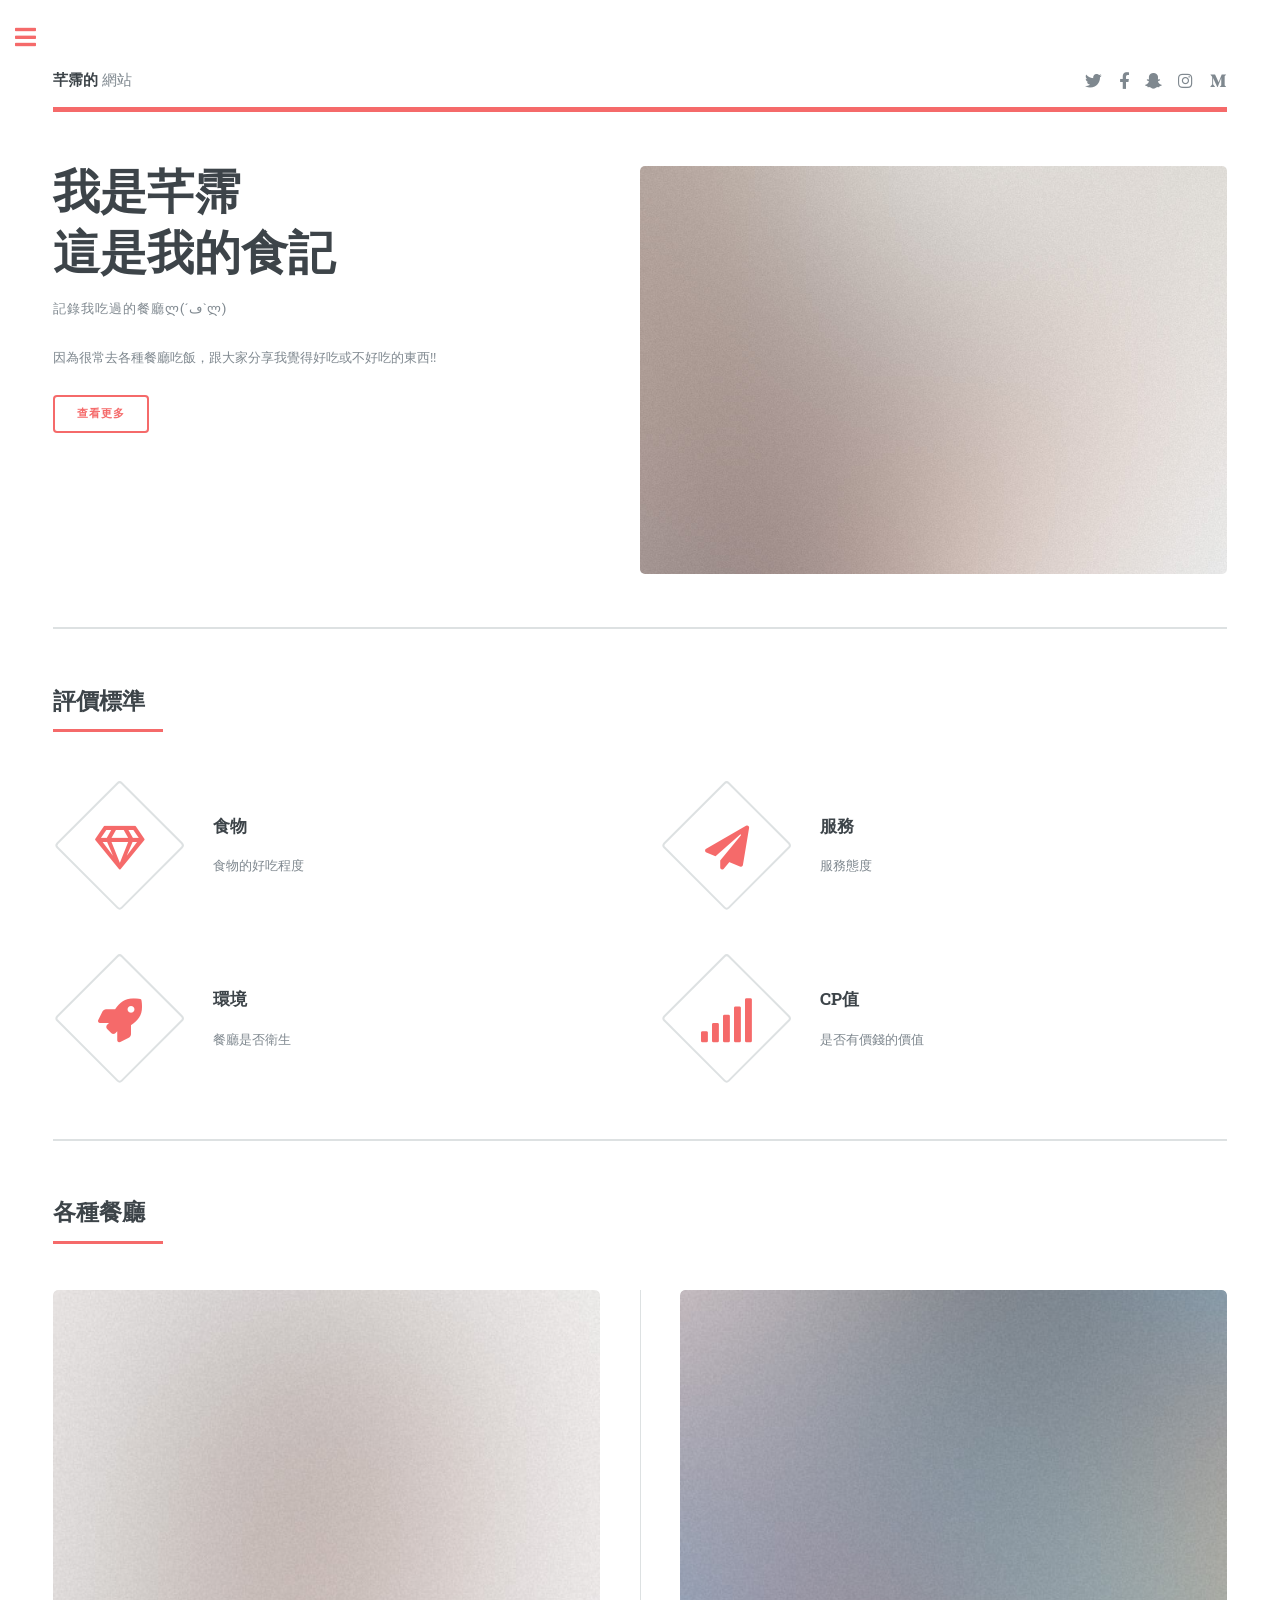
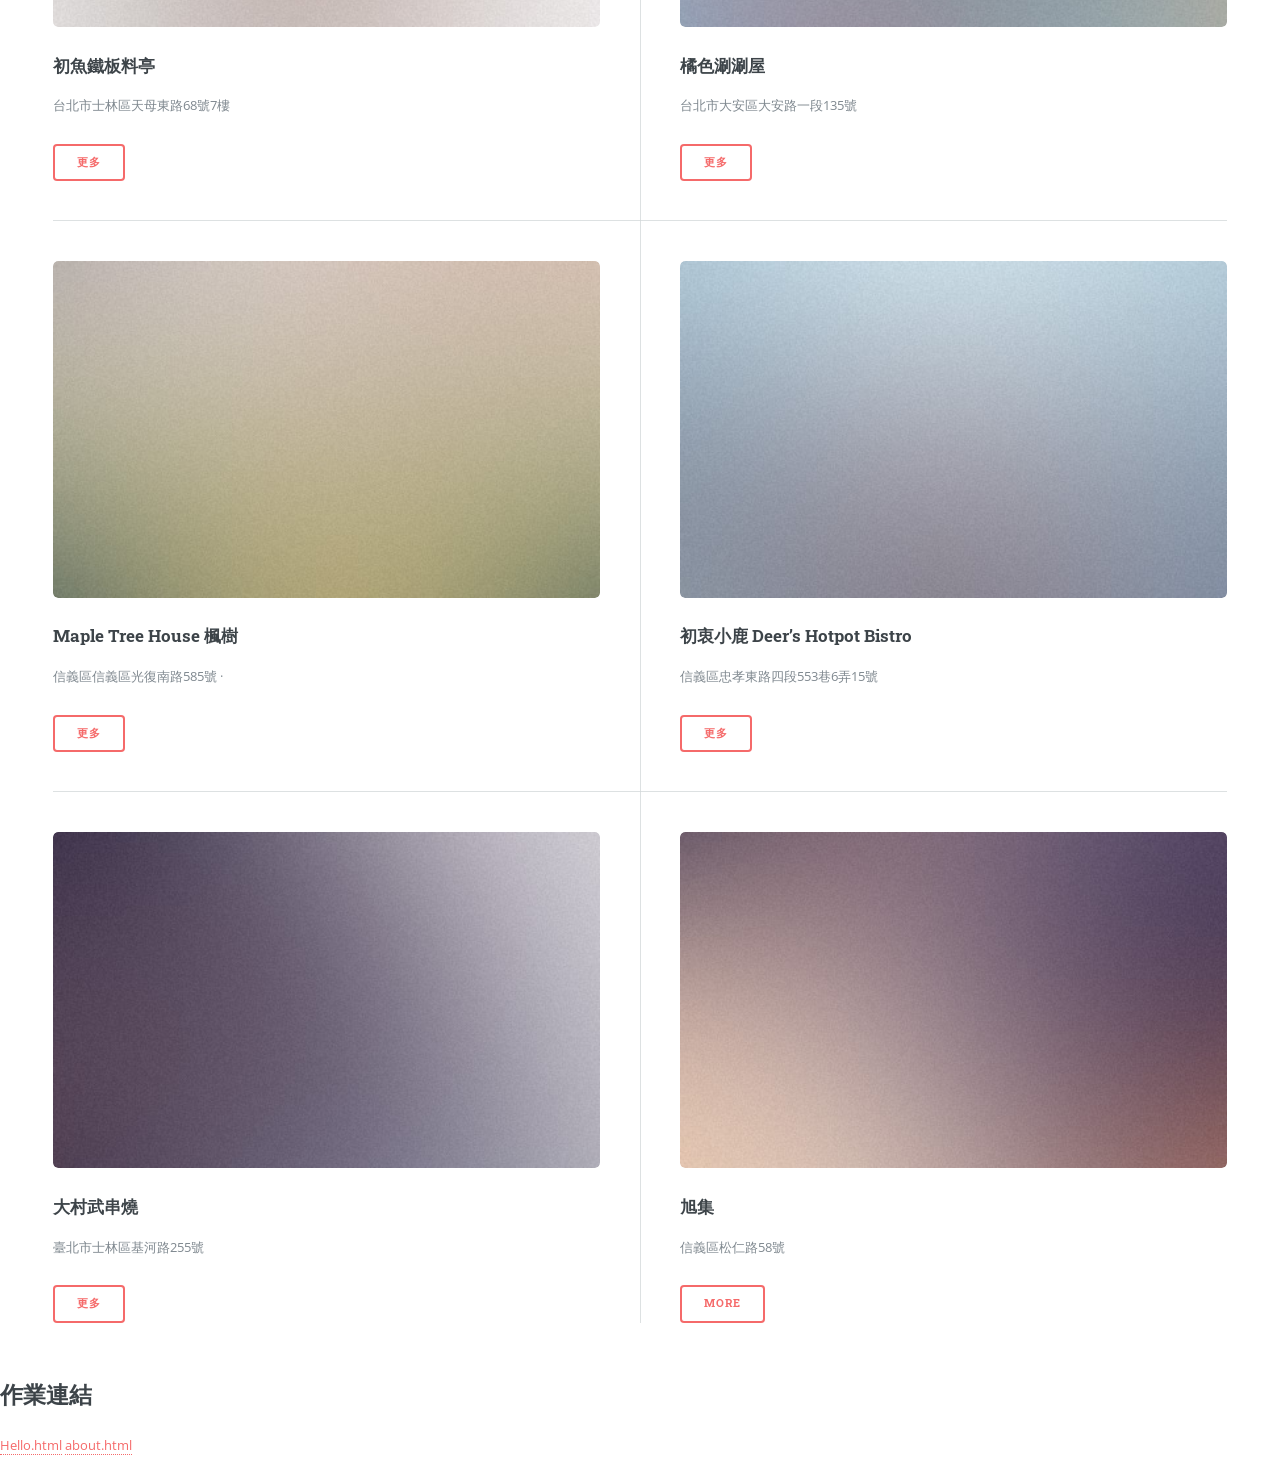
==== commit 94d6c2f9: "add html5 up" ====
--- a/index.html
+++ b/index.html
@@ -6,7 +6,7 @@
 -->
 <html>
 	<head>
-		<title>Editorial by HTML5 UP</title>
+		<title>芊霈的網站</title>
 		<meta charset="utf-8" />
 		<meta name="viewport" content="width=device-width, initial-scale=1, user-scalable=no" />
 		<link rel="stylesheet" href="assets/css/main.css" />
@@ -22,7 +22,7 @@
 
 							<!-- Header -->
 								<header id="header">
-									<a href="index.html" class="logo"><strong>Editorial</strong> by HTML5 UP</a>
+									<a href="index.html" class="logo"><strong>芊霈的</strong> 網站</a>
 									<ul class="icons">
 										<li><a href="#" class="icon brands fa-twitter"><span class="label">Twitter</span></a></li>
 										<li><a href="#" class="icon brands fa-facebook-f"><span class="label">Facebook</span></a></li>
@@ -36,13 +36,13 @@
 								<section id="banner">
 									<div class="content">
 										<header>
-											<h1>Hi, I’m Editorial<br />
-											by HTML5 UP</h1>
-											<p>A free and fully responsive site template</p>
+											<h1>我是芊霈<br />
+											這是我的食記</h1>
+											<p>記錄我吃過的餐廳ლ(´ڡ`ლ)</p>
 										</header>
-										<p>Aenean ornare velit lacus, ac varius enim ullamcorper eu. Proin aliquam facilisis ante interdum congue. Integer mollis, nisl amet convallis, porttitor magna ullamcorper, amet egestas mauris. Ut magna finibus nisi nec lacinia. Nam maximus erat id euismod egestas. Pellentesque sapien ac quam. Lorem ipsum dolor sit nullam.</p>
+										<p>因為很常去各種餐廳吃飯，跟大家分享我覺得好吃或不好吃的東西!!</p>
 										<ul class="actions">
-											<li><a href="#" class="button big">Learn More</a></li>
+											<li><a href="#" class="button big">查看更多</a></li>
 										</ul>
 									</div>
 									<span class="image object">
@@ -53,90 +53,90 @@
 							<!-- Section -->
 								<section>
 									<header class="major">
-										<h2>Erat lacinia</h2>
+										<h2>評價標準</h2>
 									</header>
 									<div class="features">
 										<article>
 											<span class="icon fa-gem"></span>
 											<div class="content">
-												<h3>Portitor ullamcorper</h3>
-												<p>Aenean ornare velit lacus, ac varius enim lorem ullamcorper dolore. Proin aliquam facilisis ante interdum. Sed nulla amet lorem feugiat tempus aliquam.</p>
+												<h3>食物</h3>
+												<p>食物的好吃程度</p>
 											</div>
 										</article>
 										<article>
 											<span class="icon solid fa-paper-plane"></span>
 											<div class="content">
-												<h3>Sapien veroeros</h3>
-												<p>Aenean ornare velit lacus, ac varius enim lorem ullamcorper dolore. Proin aliquam facilisis ante interdum. Sed nulla amet lorem feugiat tempus aliquam.</p>
+												<h3>服務</h3>
+												<p>服務態度</p>
 											</div>
 										</article>
 										<article>
 											<span class="icon solid fa-rocket"></span>
 											<div class="content">
-												<h3>Quam lorem ipsum</h3>
-												<p>Aenean ornare velit lacus, ac varius enim lorem ullamcorper dolore. Proin aliquam facilisis ante interdum. Sed nulla amet lorem feugiat tempus aliquam.</p>
+												<h3>環境</h3>
+												<p>餐廳是否衛生</p>
 											</div>
 										</article>
 										<article>
 											<span class="icon solid fa-signal"></span>
 											<div class="content">
-												<h3>Sed magna finibus</h3>
-												<p>Aenean ornare velit lacus, ac varius enim lorem ullamcorper dolore. Proin aliquam facilisis ante interdum. Sed nulla amet lorem feugiat tempus aliquam.</p>
-											</div>
-										</article>
-									</div>
-								</section>
-
-							<!-- Section -->
-								<section>
-									<header class="major">
-										<h2>Ipsum sed dolor</h2>
+												<h3>CP值</h3>
+												<p>是否有價錢的價值</p>
+											</div>
+										</article>
+									</div>
+								</section>
+
+							<!-- Section -->
+								<section>
+									<header class="major">
+										<h2>各種餐廳</h2>
 									</header>
 									<div class="posts">
 										<article>
 											<a href="#" class="image"><img src="images/pic01.jpg" alt="" /></a>
-											<h3>Interdum aenean</h3>
-											<p>Aenean ornare velit lacus, ac varius enim lorem ullamcorper dolore. Proin aliquam facilisis ante interdum. Sed nulla amet lorem feugiat tempus aliquam.</p>
-											<ul class="actions">
-												<li><a href="#" class="button">More</a></li>
+											<h3>初魚鐵板料亭</h3>
+											<p>台北市士林區天母東路68號7樓</p>
+											<ul class="actions">
+												<li><a href="#" class="button">更多</a></li>
 											</ul>
 										</article>
 										<article>
 											<a href="#" class="image"><img src="images/pic02.jpg" alt="" /></a>
-											<h3>Nulla amet dolore</h3>
-											<p>Aenean ornare velit lacus, ac varius enim lorem ullamcorper dolore. Proin aliquam facilisis ante interdum. Sed nulla amet lorem feugiat tempus aliquam.</p>
-											<ul class="actions">
-												<li><a href="#" class="button">More</a></li>
+											<h3>橘色涮涮屋</h3>
+											<p>台北市大安區大安路一段135號</p>
+											<ul class="actions">
+												<li><a href="#" class="button">更多</a></li>
 											</ul>
 										</article>
 										<article>
 											<a href="#" class="image"><img src="images/pic03.jpg" alt="" /></a>
-											<h3>Tempus ullamcorper</h3>
-											<p>Aenean ornare velit lacus, ac varius enim lorem ullamcorper dolore. Proin aliquam facilisis ante interdum. Sed nulla amet lorem feugiat tempus aliquam.</p>
-											<ul class="actions">
-												<li><a href="#" class="button">More</a></li>
+											<h3>Maple Tree House 楓樹</h3>
+											<p>信義區信義區光復南路585號 ·</p>
+											<ul class="actions">
+												<li><a href="#" class="button">更多</a></li>
 											</ul>
 										</article>
 										<article>
 											<a href="#" class="image"><img src="images/pic04.jpg" alt="" /></a>
-											<h3>Sed etiam facilis</h3>
-											<p>Aenean ornare velit lacus, ac varius enim lorem ullamcorper dolore. Proin aliquam facilisis ante interdum. Sed nulla amet lorem feugiat tempus aliquam.</p>
-											<ul class="actions">
-												<li><a href="#" class="button">More</a></li>
+											<h3>初衷小鹿 Deer’s Hotpot Bistro</h3>
+											<p>信義區忠孝東路四段553巷6弄15號</p>
+											<ul class="actions">
+												<li><a href="#" class="button">更多</a></li>
 											</ul>
 										</article>
 										<article>
 											<a href="#" class="image"><img src="images/pic05.jpg" alt="" /></a>
-											<h3>Feugiat lorem aenean</h3>
-											<p>Aenean ornare velit lacus, ac varius enim lorem ullamcorper dolore. Proin aliquam facilisis ante interdum. Sed nulla amet lorem feugiat tempus aliquam.</p>
-											<ul class="actions">
-												<li><a href="#" class="button">More</a></li>
+											<h3>大村武串燒</h3>
+											<p>臺北市士林區基河路255號</p>
+											<ul class="actions">
+												<li><a href="#" class="button">更多</a></li>
 											</ul>
 										</article>
 										<article>
 											<a href="#" class="image"><img src="images/pic06.jpg" alt="" /></a>
-											<h3>Amet varius aliquam</h3>
-											<p>Aenean ornare velit lacus, ac varius enim lorem ullamcorper dolore. Proin aliquam facilisis ante interdum. Sed nulla amet lorem feugiat tempus aliquam.</p>
+											<h3>旭集</h3>
+											<p>信義區松仁路58號 </p>
 											<ul class="actions">
 												<li><a href="#" class="button">More</a></li>
 											</ul>
@@ -248,5 +248,9 @@
 			<script src="assets/js/util.js"></script>
 			<script src="assets/js/main.js"></script>
 
+		<!-- Section -->
+            <h2>作業連結</h2>
+			<a href="https://github.com/Qq901222/113-1-TKU-WEB/blob/main/hello.html">Hello.html</a>
+			<a href="https://github.com/Qq901222/113-1-TKU-WEB/blob/main/about.html">about.html</a>
 	</body>
 </html>
